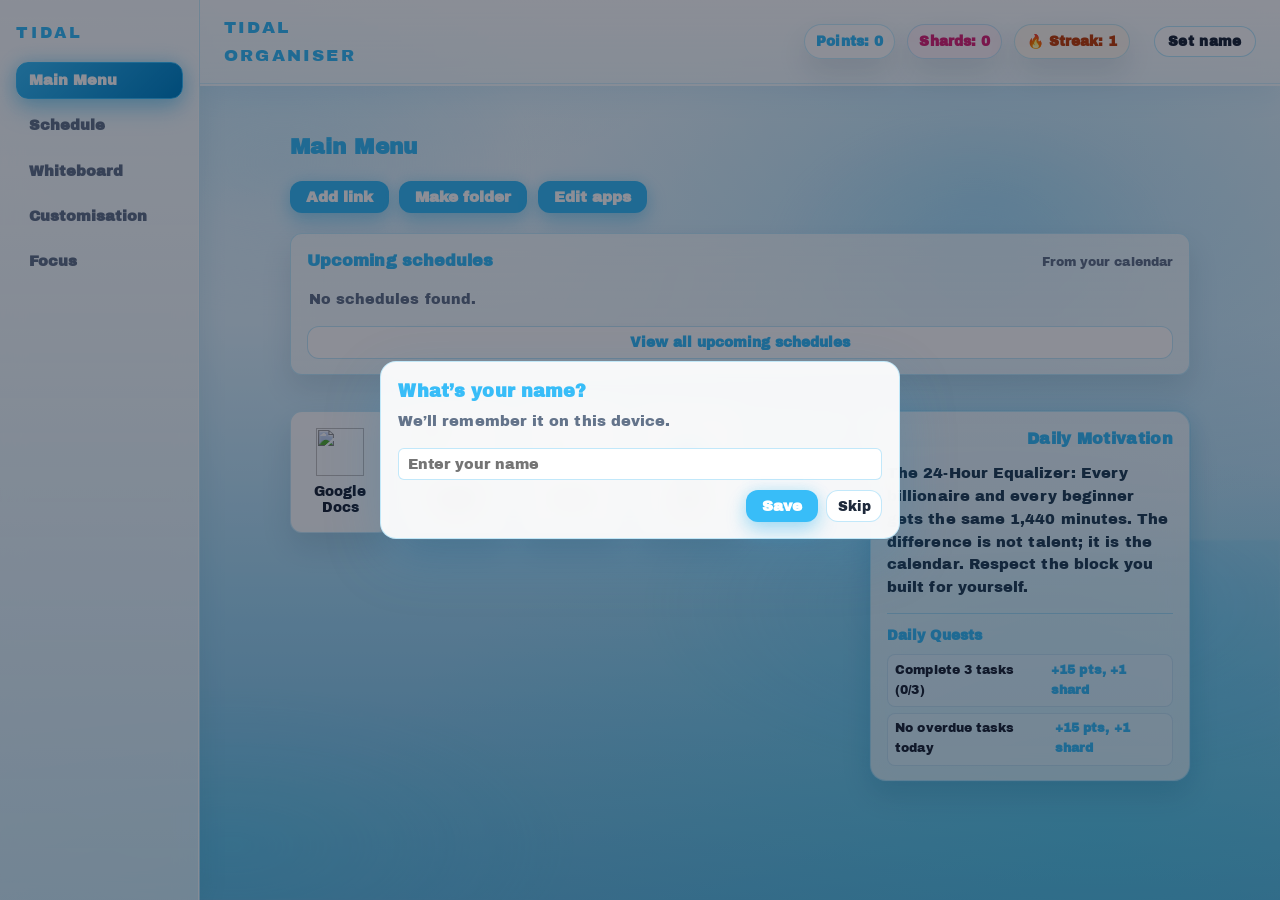
==== app.html @ 1179f768 "Add files via upload" ====
<!DOCTYPE html>
<html lang="en">
<head>
  <meta charset="UTF-8">
  <meta name="viewport" content="width=device-width, initial-scale=1.0">
  <title>App – TIDAL ORGANISER</title>
  <link rel="preconnect" href="https://fonts.googleapis.com">
  <link rel="preconnect" href="https://fonts.gstatic.com" crossorigin>
  <link href="https://fonts.googleapis.com/css2?family=Archivo+Black&display=swap" rel="stylesheet">
  <link rel="stylesheet" href="styles.css">
</head>
<body>
  <div class="wave-bg" aria-hidden="true"></div>

  <div class="app-shell">
    <aside class="app-sidebar">
      <div class="app-sidebar-title">Tidal</div>
      <nav class="app-sidebar-nav">
        <button type="button" class="app-sidebar-item is-active" id="sidebar-main-btn">Main Menu</button>
        <button type="button" class="app-sidebar-item" id="sidebar-schedule-btn">Schedule</button>
        <button type="button" class="app-sidebar-item" id="sidebar-whiteboard-btn">Whiteboard</button>
        <button type="button" class="app-sidebar-item" id="sidebar-customisation-btn">Customisation</button>
        <button type="button" class="app-sidebar-item" id="sidebar-focus-btn">Focus</button>
      </nav>
    </aside>

    <div class="app-content">
      <header class="app-header">
        <div class="app-logo">TIDAL ORGANISER</div>
        <nav class="app-nav" aria-label="Tidal Organiser actions">
          <div class="app-points" id="app-points-display">Points: 0</div>
          <div class="app-shards" id="app-shards-display">Shards: 0</div>
          <div class="app-streak" id="app-streak-display">🔥 Streak: 0</div>
          <button type="button" class="app-name-btn" id="app-name-btn" title="Change name">Set name</button>
        </nav>
      </header>

      <main class="app-main">
    <section id="apps-panel"
             class="app-panel app-panel-active"
             role="region"
             aria-label="Main menu panel">
      <h2 class="section-title">Main Menu</h2>
      <div class="apps-toolbar">
        <button type="button" class="add-link-btn" id="add-link-btn">Add link</button>
        <button type="button" class="add-link-btn" id="make-folder-btn">Make folder</button>
        <button type="button" class="add-link-btn" id="edit-apps-btn">Edit apps</button>
      </div>
      <section class="upcoming-panel" id="upcoming-panel" aria-labelledby="upcoming-title">
        <div class="upcoming-header">
          <h3 class="upcoming-title" id="upcoming-title">Upcoming schedules</h3>
          <span class="upcoming-subtitle">From your calendar</span>
        </div>
        <ul class="upcoming-list" id="upcoming-list"></ul>
        <button type="button" class="upcoming-view-all-btn" id="upcoming-view-all-btn">View all upcoming schedules</button>
      </section>
      <div class="add-link-panel" id="add-link-panel">
        <form class="add-link-form" id="add-link-form">
          <label class="add-link-field">
            <span class="add-link-label">Link URL</span>
            <input type="url" id="link-url-input" class="add-link-input" placeholder="https://example.com" required>
          </label>
          <label class="add-link-field">
            <span class="add-link-label">Name (optional)</span>
            <input type="text" id="link-name-input" class="add-link-input" placeholder="Example">
          </label>
          <div class="add-link-actions">
            <button type="submit" class="add-link-save">Save link</button>
            <button type="button" class="add-link-cancel" id="add-link-cancel">Cancel</button>
          </div>
        </form>
      </div>
      <div class="main-menu-lower">
        <div class="app-links-grid" id="app-links-grid"></div>
        <section class="daily-motivation-panel" id="daily-motivation-panel" aria-labelledby="daily-motivation-title">
          <h3 class="daily-motivation-title" id="daily-motivation-title">Daily Motivation</h3>
          <p class="daily-motivation-text" id="daily-motivation-text">Stay focused and keep going.</p>
          <div class="daily-quests" id="daily-quests">
            <h4 class="daily-quests-title">Daily Quests</h4>
            <ul class="daily-quests-list" id="daily-quests-list"></ul>
          </div>
        </section>
      </div>
    </section>

    <section id="schedule-panel"
             class="app-panel"
             role="region"
             aria-label="Schedule panel" hidden>
      <h2 class="section-title">Schedule</h2>
      <div class="schedule-controls">
        <div class="schedule-today" id="schedule-today"></div>
      </div>
      <div class="schedule-calendar" id="schedule-calendar"></div>
      <div class="schedule-day-panel" id="schedule-day-panel">
        <div class="schedule-day-panel-header">
          <h3 class="schedule-day-panel-title" id="schedule-day-panel-title">Select a date</h3>
        </div>
        <div class="schedule-day-content">
          <section class="schedule-day-column-card">
            <h4 class="schedule-column-title">Scheduled activities</h4>
            <ul class="schedule-day-activities" id="schedule-day-activities"></ul>
          </section>
          <section class="schedule-day-column-card">
            <h4 class="schedule-column-title">Create activity</h4>
            <form class="schedule-day-add-form" id="schedule-day-add-form">
              <div class="schedule-day-form-row">
                <label class="schedule-day-field">
                  <span>Activity name</span>
                  <input type="text" id="activity-name" class="add-link-input" placeholder="e.g. Meeting" required>
                </label>
                <label class="schedule-day-field schedule-day-color-wrap">
                  <span>Color</span>
                  <input type="color" id="activity-color" value="#38bdf8" class="schedule-day-color" title="Activity color">
                </label>
              </div>
              <div class="schedule-day-form-row schedule-day-times">
                <label class="schedule-day-field">
                  <span>Start</span>
                  <div class="schedule-day-time">
                    <input type="text" id="activity-start-time" class="schedule-day-time-input" placeholder="9:30" inputmode="numeric" maxlength="5" autocomplete="off">
                    <select id="activity-start-ampm" class="schedule-day-select schedule-day-ampm">
                      <option value="AM">AM</option>
                      <option value="PM">PM</option>
                    </select>
                  </div>
                </label>
                <label class="schedule-day-field">
                  <span>Priority (optional)</span>
                  <select id="activity-priority" class="schedule-day-select">
                    <option value="none">None</option>
                    <option value="high">High</option>
                    <option value="medium">Medium</option>
                    <option value="low">Low</option>
                  </select>
                </label>
              </div>
              <button type="submit" class="add-link-save">Add activity</button>
            </form>
          </section>
        </div>
      </div>
    </section>
    <section id="all-schedules-panel"
             class="app-panel"
             role="tabpanel"
             aria-label="All schedules panel" hidden>
      <h2 class="section-title">All upcoming schedules</h2>
      <div class="all-schedules-panel-card">
        <button type="button" class="plinko-back-btn" id="all-schedules-back-btn">← Back to Apps</button>
        <div class="all-schedules-controls">
          <select id="all-schedules-date-filter" class="schedule-day-select">
            <option value="all">All days</option>
          </select>
          <select id="all-schedules-sort-mode" class="schedule-day-select">
            <option value="smart">Smart sort</option>
            <option value="priority">Priority first</option>
            <option value="time">Time first</option>
          </select>
          <button type="button" class="plinko-back-btn" id="all-schedules-apply-filter-btn">Filter</button>
        </div>
        <ul class="upcoming-list all-schedules-list" id="all-schedules-list"></ul>
      </div>
    </section>
    <section id="tidal-store-panel"
             class="app-panel"
             role="tabpanel"
             aria-label="Tidal store panel" hidden>
      <h2 class="section-title">Tidal Store</h2>
      <div class="all-schedules-panel-card">
        <button type="button" class="plinko-back-btn" id="tidal-store-back-btn">← Back to Apps</button>
        <div class="tidal-store-header">
          <h3 class="games-panel-title">Apps</h3>
          <div class="tidal-store-search-row">
            <input type="text" id="tidal-store-search" class="add-link-input tidal-store-search" placeholder="Search apps...">
            <button type="button" class="plinko-back-btn" id="tidal-store-all-apps-btn">All apps</button>
          </div>
        </div>
        <section class="tidal-store-section" id="tidal-store-useful-section">
          <h4 class="schedule-column-title">Useful Tools</h4>
          <div class="tidal-store-grid" id="tidal-store-useful-grid"></div>
        </section>
        <section class="tidal-store-section" id="tidal-store-discover-section">
          <h4 class="schedule-column-title">Discover more</h4>
          <div class="tidal-store-grid" id="tidal-store-discover-grid"></div>
        </section>
        <section class="tidal-store-section" id="tidal-store-all-section" hidden>
          <h4 class="schedule-column-title">All apps</h4>
          <div class="tidal-store-grid" id="tidal-store-all-grid"></div>
        </section>
      </div>
    </section>
    <section id="whiteboard-panel"
             class="app-panel"
             role="tabpanel"
             aria-label="Whiteboard panel" hidden>
      <h2 class="section-title">Whiteboard</h2>
      <div class="whiteboard-embed-wrap">
        <iframe src="whiteboard.html" class="whiteboard-embed-frame" title="Whiteboard"></iframe>
      </div>
    </section>
    <section id="customisation-panel"
             class="app-panel"
             role="tabpanel"
             aria-label="Customisation panel" hidden>
      <h2 class="section-title">Customisation</h2>
      <div class="customisation-card">
        <h3 class="customisation-title">Styles</h3>
        <div class="customisation-style-list">
          <button type="button" class="custom-style-btn is-active" data-theme="ocean">Ocean Blue</button>
          <button type="button" class="custom-style-btn" data-theme="dark">Dark Mode</button>
          <button type="button" class="custom-style-btn" data-theme="space">Space</button>
          <button type="button" class="custom-style-btn" data-theme="volcano">Volcano</button>
          <button type="button" class="custom-style-btn" data-theme="forest">Forest</button>
          <button type="button" class="custom-style-btn" data-theme="sunset">Sunset</button>
          <button type="button" class="custom-style-btn" data-theme="lavender">Lavender</button>
          <button type="button" class="custom-style-btn" data-theme="neon">Neon Grid</button>
          <button type="button" class="custom-style-btn" data-theme="sand">Sand Dunes</button>
          <button type="button" class="custom-style-btn" data-theme="midnight">Midnight Blue</button>
        </div>
        <div class="unlockable-styles-panel" aria-labelledby="unlockable-styles-title">
          <h4 class="unlockable-styles-title" id="unlockable-styles-title">Unlockable Styles</h4>
          <div class="unlockable-style-card" id="unlockable-steph-card">
            <div class="unlockable-style-meta">
              <p class="unlockable-style-name">Curry</p>
            </div>
            <div class="unlockable-style-actions">
              <button type="button" class="custom-style-btn unlockable-style-action" id="unlock-steph-btn">Unlock</button>
              <span class="unlockable-style-status" id="unlock-steph-status"></span>
            </div>
          </div>
          <div class="unlockable-style-card" id="unlockable-waterpokemon-card">
            <div class="unlockable-style-meta">
              <p class="unlockable-style-name">Water</p>
            </div>
            <div class="unlockable-style-actions">
              <button type="button" class="custom-style-btn unlockable-style-action" id="unlock-water-pokemon-btn">Unlock</button>
              <span class="unlockable-style-status" id="unlock-water-pokemon-status"></span>
            </div>
          </div>
        </div>
      </div>
    </section>
  </main>
    </div>
  </div>

  <div class="page-transition" id="page-transition" aria-hidden="true">
    <div class="page-transition-panel page-transition-panel-left" aria-hidden="true"></div>
    <div class="page-transition-panel page-transition-panel-right" aria-hidden="true"></div>
  </div>

  <div class="name-prompt-overlay" id="name-prompt-overlay" aria-hidden="true">
    <div class="name-prompt-card">
      <h3 class="name-prompt-title">What’s your name?</h3>
      <p class="name-prompt-subtitle">We’ll remember it on this device.</p>
      <form class="name-prompt-form" id="name-prompt-form">
        <input type="text" class="add-link-input" id="name-prompt-input" placeholder="Enter your name" maxlength="30" autocomplete="name">
        <div class="name-prompt-actions">
          <button type="submit" class="add-link-btn">Save</button>
          <button type="button" class="plinko-back-btn" id="name-prompt-skip-btn">Skip</button>
        </div>
      </form>
    </div>
  </div>

  <div class="schedule-complete-overlay" id="schedule-complete-overlay" aria-hidden="true">
    <div class="schedule-complete-card">
      <h3>Well done!</h3>
      <p id="schedule-complete-text">You completed one of your schedules.</p>
    </div>
  </div>

  <div class="streak-login-overlay" id="streak-login-overlay" aria-hidden="true">
    <div class="streak-login-card">
      <h3 id="streak-login-title">🔥 Your 1 day streak! Well done!</h3>
    </div>
  </div>

  <div class="focus-mode-overlay" id="focus-mode-overlay" aria-hidden="true">
    <div class="focus-mode-card">
      <p class="focus-mode-kicker" id="focus-mode-kicker">Focus Mode</p>
      <h3 class="focus-mode-title" id="focus-mode-title">No task selected</h3>
      <div class="focus-mode-ring-wrap">
        <div class="focus-mode-ring" id="focus-mode-ring" style="--focus-progress: 0;"></div>
        <p class="focus-mode-time" id="focus-mode-time">00:00:00</p>
      </div>
      <div class="focus-mode-timer-setup">
        <label for="focus-mode-minutes-input" class="focus-mode-minutes-label">Timer (minutes)</label>
        <input type="number" min="1" max="720" step="1" id="focus-mode-minutes-input" class="add-link-input focus-mode-minutes-input" placeholder="25">
        <button type="button" class="add-link-btn" id="focus-mode-start-timer-btn">Set timer</button>
      </div>
      <div class="focus-mode-actions">
        <button type="button" class="add-link-btn" id="focus-mode-toggle-btn">Pause</button>
        <button type="button" class="upcoming-status-btn" id="focus-mode-done-btn">Mark done</button>
        <button type="button" class="upcoming-delete-btn" id="focus-mode-exit-btn">Exit focus</button>
      </div>
      <div class="focus-mode-bottom-actions">
        <button type="button" class="plinko-back-btn" id="focus-mode-back-stopwatch-btn" hidden>Back to Stopwatch</button>
      </div>
    </div>
  </div>

  <div class="app-edit-overlay" id="app-edit-overlay" aria-hidden="true">
    <div class="app-edit-card">
      <h3 class="app-edit-title" id="app-edit-title">Edit app</h3>
      <p class="app-edit-subtitle" id="app-edit-subtitle"></p>
      <div class="app-edit-actions">
        <button type="button" class="add-link-btn" id="app-edit-rename-btn">Rename app</button>
        <button type="button" class="add-link-btn add-link-btn-danger" id="app-edit-delete-btn">Delete app</button>
        <button type="button" class="plinko-back-btn" id="app-edit-cancel-btn">Cancel</button>
      </div>
      <div class="app-edit-rename-row" id="app-edit-rename-row" hidden>
        <input type="text" class="add-link-input" id="app-edit-rename-input" placeholder="New name">
        <button type="button" class="add-link-btn" id="app-edit-save-rename-btn">Save name</button>
      </div>
    </div>
  </div>

  <div class="folder-view-overlay" id="folder-view-overlay" aria-hidden="true">
    <div class="folder-view-card">
      <div class="folder-view-header">
        <h3 class="folder-view-title" id="folder-view-title">Folder</h3>
        <button type="button" class="plinko-back-btn" id="folder-view-close-btn">Close</button>
      </div>
      <ul class="folder-view-list" id="folder-view-list"></ul>
    </div>
  </div>

  <div class="store-app-overlay" id="store-app-overlay" aria-hidden="true">
    <div class="store-app-card">
      <button type="button" class="plinko-back-btn store-app-close-btn" id="store-app-close-btn">Close</button>
      <div class="store-app-main">
        <div class="store-app-content">
          <h3 class="store-app-title" id="store-app-title">App</h3>
          <p class="store-app-description" id="store-app-description"></p>
          <button type="button" class="add-link-btn" id="store-app-add-btn">Add to Menu</button>
        </div>
        <img class="store-app-logo" id="store-app-logo" alt="">
      </div>
    </div>
  </div>

  <script>
    (function () {
      var panels = document.querySelectorAll('.app-panel');
      var transitionEl = document.getElementById('page-transition');
      var transitionLock = false;
      var DISPLAY_NAME_KEY = 'tidal_organiser_display_name';
      var nameOverlay = document.getElementById('name-prompt-overlay');
      var nameForm = document.getElementById('name-prompt-form');
      var nameInput = document.getElementById('name-prompt-input');
      var nameSkipBtn = document.getElementById('name-prompt-skip-btn');
      var nameBtn = document.getElementById('app-name-btn');

      function playPageTransition(onDone) {
        if (!transitionEl || transitionLock) {
          if (typeof onDone === 'function') onDone();
          return;
        }
        transitionLock = true;
        transitionEl.classList.add('is-active');
        setTimeout(function () {
          if (typeof onDone === 'function') onDone();
        }, 620);
        setTimeout(function () {
          transitionEl.classList.remove('is-active');
          transitionLock = false;
        }, 1600);
      }

      function setActivePanel(target) {
        var panelId = target === 'apps'
          ? 'apps-panel'
          : (target === 'schedule'
            ? 'schedule-panel'
            : (target === 'all_schedules'
              ? 'all-schedules-panel'
              : (target === 'tidal_store'
                ? 'tidal-store-panel'
                : (target === 'whiteboard' ? 'whiteboard-panel' : 'customisation-panel'))));
        var activePanel = document.querySelector('.app-panel.app-panel-active');
        panels.forEach(function (p) {
          if (p !== activePanel && p.id !== panelId) {
            p.classList.remove('app-panel-active', 'app-panel-fade-in', 'app-panel-fade-out');
            p.hidden = true;
          }
        });
        if (activePanel && activePanel.id !== panelId) {
          activePanel.classList.remove('app-panel-fade-in');
          activePanel.classList.add('app-panel-fade-out');
          setTimeout(function () {
            activePanel.classList.remove('app-panel-active', 'app-panel-fade-out');
            activePanel.hidden = true;
          }, 180);
        }
        var panelEl = document.getElementById(panelId);
        if (panelEl) {
          panelEl.classList.remove('app-panel-fade-out');
          panelEl.hidden = false;
          panelEl.classList.add('app-panel-active');
          panelEl.classList.add('app-panel-fade-in');
          setTimeout(function () {
            panelEl.classList.remove('app-panel-fade-in');
          }, 260);
        }
        if (target === 'schedule') renderScheduleCalendar();
        if (target === 'apps') renderUpcomingSchedules();
        if (target === 'all_schedules') renderAllSchedules();
        if (target === 'tidal_store') renderTidalStore();
        var mainBtn = document.getElementById('sidebar-main-btn');
        if (mainBtn) mainBtn.classList.toggle('is-active', target === 'apps' || target === 'tidal_store');
        var scheduleBtn = document.getElementById('sidebar-schedule-btn');
        if (scheduleBtn) scheduleBtn.classList.toggle('is-active', target === 'schedule');
        var whiteboardBtn = document.getElementById('sidebar-whiteboard-btn');
        if (whiteboardBtn) whiteboardBtn.classList.toggle('is-active', target === 'whiteboard');
        var customisationBtn = document.getElementById('sidebar-customisation-btn');
        if (customisationBtn) customisationBtn.classList.toggle('is-active', target === 'customisation');
      }

      // Apps: link storage and UI
      var USER_STORAGE_SUFFIX = "guest" || 'guest';
      var STORAGE_KEY = 'tidal_organiser_app_links:' + USER_STORAGE_SUFFIX;
      var LEGACY_APPS_STORAGE_KEY = 'tidal_organiser_app_links';
      var LEGACY_POINTS_STORAGE_KEY = 'tidal_organiser_points';
      var LEGACY_OWNER_STORAGE_KEY = 'tidal_organiser_legacy_owner';
      var LEGACY_MIGRATED_STORAGE_KEY = 'tidal_organiser_legacy_migrated:' + USER_STORAGE_SUFFIX;
      var appEditMode = false;
      var draggedLinkId = null;
      var appEditTargetId = null;
      var currentFolderViewId = null;

      function generateLibraryItemId() {
        return 'item_' + Date.now().toString(36) + '_' + Math.random().toString(36).slice(2, 8);
      }

      function getFolderCount(links) {
        return (links || []).filter(function (item) { return item.type === 'folder'; }).length;
      }

      function normalizeComparableUrl(url) {
        if (!url || typeof url !== 'string') return '';
        var cleaned = url.trim().toLowerCase();
        while (cleaned.length > 1 && cleaned.endsWith('/')) cleaned = cleaned.slice(0, -1);
        return cleaned;
      }

      function isTidalStoreLink(item) {
        return !!(item && item.type === 'link' && normalizeComparableUrl(item.url) === normalizeComparableUrl('tidal://store'));
      }

      function normalizeLinkItem(item) {
        var obj = item && typeof item === 'object' ? Object.assign({}, item) : {};
        if (!obj.id) obj.id = generateLibraryItemId();
        obj.type = obj.type === 'folder' ? 'folder' : 'link';
        obj.folderId = typeof obj.folderId === 'string' && obj.folderId ? obj.folderId : null;
        if (obj.type === 'folder') {
          obj.url = null;
          if (!obj.name || typeof obj.name !== 'string') obj.name = 'Folder';
        } else {
          if (!obj.url || typeof obj.url !== 'string') obj.url = 'https://example.com';
          if (!obj.name || typeof obj.name !== 'string') obj.name = getDomain(obj.url);
          if (isTidalStoreLink(obj)) {
            obj.folderId = null;
            obj.name = 'Tidal Store';
          }
        }
        return obj;
      }

      function getLinks() {
        try {
          var raw = localStorage.getItem(STORAGE_KEY);
          var parsed = raw ? JSON.parse(raw) : [];
          if (!Array.isArray(parsed)) return [];
          var changed = false;
          var normalized = parsed.map(function (item) {
            var n = normalizeLinkItem(item);
            if (!item || !item.id || !item.type || typeof item.folderId === 'undefined') changed = true;
            if (isTidalStoreLink(n) && item && (item.folderId !== n.folderId || item.name !== n.name)) changed = true;
            return n;
          });
          if (changed) localStorage.setItem(STORAGE_KEY, JSON.stringify(normalized));
          return normalized;
        } catch (e) {
          return [];
        }
      }

      function saveLinks(links) {
        var normalized = (Array.isArray(links) ? links : []).map(normalizeLinkItem);
        localStorage.setItem(STORAGE_KEY, JSON.stringify(normalized));
      }

      function getPresetUrlMap() {
        var map = {};
        PRESET_APPS.forEach(function (preset) {
          map[normalizeComparableUrl(preset.url)] = true;
        });
        return map;
      }

      function getCustomAppCount(links) {
        var presetMap = getPresetUrlMap();
        return (links || []).reduce(function (count, item) {
          if (!item) return count;
          if (item.type === 'folder') return count + 1;
          if (item.type === 'link' && !presetMap[normalizeComparableUrl(item.url)]) return count + 1;
          return count;
        }, 0);
      }

      function maybeMigrateLegacyAccountData() {
        try {
          if (localStorage.getItem(LEGACY_MIGRATED_STORAGE_KEY) === '1') return;
          var owner = localStorage.getItem(LEGACY_OWNER_STORAGE_KEY);
          var legacyRaw = localStorage.getItem(LEGACY_APPS_STORAGE_KEY);
          var legacyParsed = legacyRaw ? JSON.parse(legacyRaw) : [];
          var legacyLinks = Array.isArray(legacyParsed) ? legacyParsed.map(normalizeLinkItem) : [];
          if (!legacyLinks.length) return;

          var currentLinks = getLinks();
          var shouldAutoClaim = !owner &&
            getCustomAppCount(currentLinks) === 0 &&
            getCustomAppCount(legacyLinks) > 0;
          var canMigrate = owner === USER_STORAGE_SUFFIX || shouldAutoClaim;
          if (!canMigrate) return;
          if (!owner) localStorage.setItem(LEGACY_OWNER_STORAGE_KEY, USER_STORAGE_SUFFIX);

          var seenUrls = {};
          var seenIds = {};
          currentLinks.forEach(function (item) {
            seenIds[item.id] = true;
            if (item.type !== 'link') return;
            seenUrls[normalizeComparableUrl(item.url)] = true;
          });
          var merged = currentLinks.slice();
          legacyLinks.forEach(function (item) {
            if (seenIds[item.id]) return;
            if (item.type === 'link') {
              var key = normalizeComparableUrl(item.url);
              if (key && seenUrls[key]) return;
              seenUrls[key] = true;
            }
            item.folderId = null;
            seenIds[item.id] = true;
            merged.push(item);
          });
          saveLinks(merged);

          var currentPointsRaw = localStorage.getItem(POINTS_STORAGE_KEY);
          var legacyPointsRaw = localStorage.getItem(LEGACY_POINTS_STORAGE_KEY);
          var legacyPoints = legacyPointsRaw !== null ? parseInt(legacyPointsRaw, 10) : NaN;
          if ((currentPointsRaw === null || currentPointsRaw === '') && !isNaN(legacyPoints)) {
            localStorage.setItem(POINTS_STORAGE_KEY, String(Math.max(0, legacyPoints)));
          }
          localStorage.setItem(LEGACY_MIGRATED_STORAGE_KEY, '1');
        } catch (e) {}
      }

      function ensurePresetApps() {
        try {
          var links = getLinks();
          var existingMap = {};
          var addedCount = 0;
          links.forEach(function (item) {
            if (item.type !== 'link') return;
            existingMap[normalizeComparableUrl(item.url)] = true;
          });
          PRESET_APPS.forEach(function (preset) {
            var key = normalizeComparableUrl(preset.url);
            if (!key || existingMap[key]) return;
            links.push({
              id: generateLibraryItemId(),
              type: 'link',
              url: preset.url,
              name: preset.name,
              folderId: null
            });
            existingMap[key] = true;
            addedCount += 1;
          });
          if (addedCount > 0) saveLinks(links);
          localStorage.setItem(PRESET_APPS_SEEDED_KEY, '1');
        } catch (e) {}
      }
      var ACTIVITIES_STORAGE_KEY = 'tidal_organiser_schedule_activities';
      var POINTS_STORAGE_KEY = 'tidal_organiser_points:' + USER_STORAGE_SUFFIX;
      var PRESET_APPS_SEEDED_KEY = 'tidal_organiser_preset_apps_seeded:' + USER_STORAGE_SUFFIX;
      var STREAK_STORAGE_KEY = 'tidal_organiser_daily_streak:' + USER_STORAGE_SUFFIX;
      var STREAK_LAST_LOGIN_STORAGE_KEY = 'tidal_organiser_daily_streak_last:' + USER_STORAGE_SUFFIX;
      var THEME_STORAGE_KEY = 'tidal_organiser_theme:' + USER_STORAGE_SUFFIX;
      var SHARDS_STORAGE_KEY = 'tidal_organiser_shards:' + USER_STORAGE_SUFFIX;
      var QUESTS_STORAGE_KEY = 'tidal_organiser_daily_quests:' + USER_STORAGE_SUFFIX;
      var UNLOCKABLES_STORAGE_KEY = 'tidal_organiser_unlockables:' + USER_STORAGE_SUFFIX;
      var STEPH_THEME_UNLOCK_COST = 120;
      var WATER_POKEMON_THEME_SHARD_COST = 2;
      var allSchedulesDateFilter = 'all';
      var allSchedulesSortMode = 'smart';
      var MOTIVATION_DATE_STORAGE_KEY = 'tidal_organiser_motivation_day:' + USER_STORAGE_SUFFIX;
      var MOTIVATION_INDEX_STORAGE_KEY = 'tidal_organiser_motivation_idx:' + USER_STORAGE_SUFFIX;
      var QUEST_COMPLETE_THREE_REWARD = 15;
      var QUEST_NO_OVERDUE_REWARD = 15;
      var QUEST_COMPLETE_THREE_SHARD_REWARD = 1;
      var QUEST_NO_OVERDUE_SHARD_REWARD = 1;
      var scheduleCompleteOverlay = document.getElementById('schedule-complete-overlay');
      var scheduleCompleteText = document.getElementById('schedule-complete-text');
      var scheduleCompleteHideTimer = null;
      var streakLoginOverlay = document.getElementById('streak-login-overlay');
      var streakLoginTitle = document.getElementById('streak-login-title');
      var streakLoginHideTimer = null;
      var focusModeOverlay = document.getElementById('focus-mode-overlay');
      var focusModeKicker = document.getElementById('focus-mode-kicker');
      var focusModeTitle = document.getElementById('focus-mode-title');
      var focusModeTime = document.getElementById('focus-mode-time');
      var focusModeRing = document.getElementById('focus-mode-ring');
      var focusModeToggleBtn = document.getElementById('focus-mode-toggle-btn');
      var focusModeDoneBtn = document.getElementById('focus-mode-done-btn');
      var focusModeExitBtn = document.getElementById('focus-mode-exit-btn');
      var focusModeMinutesInput = document.getElementById('focus-mode-minutes-input');
      var focusModeStartTimerBtn = document.getElementById('focus-mode-start-timer-btn');
      var focusModeBackStopwatchBtn = document.getElementById('focus-mode-back-stopwatch-btn');
      var focusTimerId = null;
      var focusContext = null;
      var freeFocusElapsedMs = 0;
      var freeFocusStartedAt = null;
      var freeFocusModeType = 'stopwatch';
      var freeTimerDurationMs = 0;
      var freeTimerRemainingMs = 0;
      var freeTimerEndsAt = null;
      var clickAudioContext = null;

      function getDisplayName() {
        try {
          var raw = localStorage.getItem(DISPLAY_NAME_KEY) || '';
          return (raw || '').trim();
        } catch (e) {
          return '';
        }
      }

      function setDisplayName(nextName) {
        try {
          localStorage.setItem(DISPLAY_NAME_KEY, (nextName || '').trim());
        } catch (e) {}
        renderDisplayName();
      }

      function renderDisplayName() {
        if (!nameBtn) return;
        var n = getDisplayName();
        nameBtn.textContent = n ? n : 'Set name';
      }

      function openNamePrompt(force) {
        if (!nameOverlay) return;
        if (!force && getDisplayName()) return;
        nameOverlay.classList.add('is-open');
        nameOverlay.setAttribute('aria-hidden', 'false');
        if (nameInput) {
          nameInput.value = getDisplayName();
          setTimeout(function () { nameInput.focus(); nameInput.select(); }, 0);
        }
      }

      function closeNamePrompt() {
        if (!nameOverlay) return;
        nameOverlay.classList.remove('is-open');
        nameOverlay.setAttribute('aria-hidden', 'true');
      }

      if (nameBtn) nameBtn.addEventListener('click', function () { openNamePrompt(true); });
      if (nameOverlay) {
        nameOverlay.addEventListener('click', function (e) {
          if (e.target === nameOverlay) closeNamePrompt();
        });
      }
      if (nameSkipBtn) nameSkipBtn.addEventListener('click', closeNamePrompt);
      if (nameForm && nameInput) {
        nameForm.addEventListener('submit', function (e) {
          e.preventDefault();
          var next = (nameInput.value || '').trim();
          if (next) setDisplayName(next);
          closeNamePrompt();
        });
      }

      var THEME_OPTIONS = ['ocean', 'dark', 'space', 'volcano', 'forest', 'sunset', 'lavender', 'neon', 'sand', 'midnight', 'steph', 'waterpokemon'];
      var THEME_SOUND_PROFILES = {
        ocean:   { wave: 'sine',     base: 520, accent: 780, type: 'lowpass',  q: 0.75 },
        dark:    { wave: 'triangle', base: 240, accent: 380, type: 'lowpass',  q: 0.95 },
        space:   { wave: 'triangle', base: 680, accent: 1020, type: 'highpass', q: 1.25 },
        volcano: { wave: 'sawtooth', base: 170, accent: 260, type: 'bandpass', q: 1.8 },
        forest:  { wave: 'sine',     base: 340, accent: 520, type: 'bandpass', q: 0.7 },
        sunset:  { wave: 'triangle', base: 430, accent: 640, type: 'lowpass',  q: 0.8 },
        lavender:{ wave: 'sine',     base: 460, accent: 720, type: 'bandpass', q: 1.1 },
        neon:    { wave: 'square',   base: 900, accent: 1400, type: 'highpass', q: 2.1 },
        sand:    { wave: 'triangle', base: 300, accent: 470, type: 'lowpass',  q: 0.6 },
        midnight:{ wave: 'sine',     base: 280, accent: 460, type: 'bandpass', q: 1.05 },
        steph:   { wave: 'triangle', base: 360, accent: 600, type: 'bandpass', q: 1.4 },
        waterpokemon: { wave: 'sine', base: 560, accent: 860, type: 'bandpass', q: 1.2 }
      };
      var PRESET_APPS = [
        { name: 'Google Docs', url: 'https://docs.google.com/' },
        { name: 'Google Slides', url: 'https://docs.google.com/presentation' },
        { name: 'Gmail', url: 'https://mail.google.com/' },
        { name: 'Tidal Store', url: 'tidal://store' }
      ];
      var TIDAL_STORE_APPS = [
        { name: 'Google Classroom', url: 'https://classroom.google.com/', section: 'useful', description: 'Manage classes, assignments, and announcements in one place.' },
        { name: 'Google Sheets', url: 'https://docs.google.com/spreadsheets', section: 'useful', description: 'Create and collaborate on spreadsheets with formulas and charts.' },
        { name: 'ChatGPT', url: 'https://chatgpt.com/', section: 'useful', description: 'AI assistant for writing, brainstorming, coding, and research.' },
        { name: 'Claude', url: 'https://claude.ai/', section: 'useful', description: 'AI workspace for analysis, writing, and long-context tasks.' },
        { name: 'Canva', url: 'https://www.canva.com/', section: 'useful', description: 'Design presentations, posters, and social media visuals quickly.' },
        { name: 'Wikipedia', url: 'https://www.wikipedia.org/', section: 'useful', description: 'Free encyclopedia for quick learning and reliable references.' },
        { name: 'MuseScore', url: 'https://musescore.org/', section: 'useful', description: 'Compose and edit music notation with powerful free tools.' },
        { name: 'Google Earth', url: 'https://earth.google.com/', section: 'discover', description: 'Explore the world with 3D maps, satellite imagery, and tours.' },
        { name: 'Pinterest', url: 'https://www.pinterest.com/', section: 'discover', description: 'Discover visual ideas for projects, design, and inspiration.' },
        { name: 'YouTube', url: 'https://www.youtube.com/', section: 'discover', description: 'Watch and discover videos, tutorials, and creator content.' }
      ];
      var GOOGLE_DOCS_ICON_PATH = 'assets/google-docs-logo.png';
      var GOOGLE_SLIDES_ICON_PATH = 'assets/google-slides-logo.png';
      var GMAIL_ICON_PATH = 'assets/gmail-logo.png';
      var TIDAL_STORE_ICON_SVG = "data:image/svg+xml,%3Csvg xmlns='http://www.w3.org/2000/svg' viewBox='0 0 64 64'%3E%3Cdefs%3E%3ClinearGradient id='g' x1='0' x2='1' y1='0' y2='1'%3E%3Cstop stop-color='%230ea5e9'/%3E%3Cstop offset='1' stop-color='%2322d3ee'/%3E%3C/linearGradient%3E%3C/defs%3E%3Crect x='8' y='18' width='48' height='38' rx='10' fill='url(%23g)'/%3E%3Cpath d='M20 23c0-7 5-11 12-11s12 4 12 11' fill='none' stroke='%23fff' stroke-width='4' stroke-linecap='round'/%3E%3Cpath d='M17 31h30M17 38h30' stroke='%23fff' stroke-opacity='.8' stroke-width='2'/%3E%3C/svg%3E";
      var tidalStoreShowAll = false;
      var activeStoreApp = null;

      function getPoints() {
        try {
          var raw = localStorage.getItem(POINTS_STORAGE_KEY);
          if (raw === null) return 0;
          var points = parseInt(raw, 10);
          return isNaN(points) ? 0 : points;
        } catch (e) {
          return 0;
        }
      }

      function getShards() {
        try {
          var raw = localStorage.getItem(SHARDS_STORAGE_KEY);
          if (raw === null) return 0;
          var shards = parseInt(raw, 10);
          return isNaN(shards) ? 0 : Math.max(0, shards);
        } catch (e) {
          return 0;
        }
      }

      function getActiveThemeName() {
        for (var i = 0; i < THEME_OPTIONS.length; i++) {
          if (document.body.classList.contains('theme-' + THEME_OPTIONS[i])) return THEME_OPTIONS[i];
        }
        return 'ocean';
      }

      function getClickAudioContext() {
        var Ctx = window.AudioContext || window.webkitAudioContext;
        if (!Ctx) return null;
        if (!clickAudioContext) clickAudioContext = new Ctx();
        return clickAudioContext;
      }

      function getButtonSoundVariant(buttonEl) {
        if (!buttonEl) return 'default';
        var id = (buttonEl.id || '').toLowerCase();
        var cls = (buttonEl.className || '').toLowerCase();
        if (cls.indexOf('upcoming-delete-btn') >= 0 || cls.indexOf('add-link-btn-danger') >= 0 || id.indexOf('delete') >= 0) return 'danger';
        if (id.indexOf('focus-mode-done') >= 0 || cls.indexOf('is-active') >= 0) return 'confirm';
        if (id.indexOf('focus-mode-exit') >= 0 || id.indexOf('back') >= 0 || id.indexOf('cancel') >= 0) return 'soft';
        if (cls.indexOf('custom-style-btn') >= 0 || id.indexOf('style-') >= 0) return 'theme';
        if (cls.indexOf('upcoming-status-btn') >= 0) return 'toggle';
        if (id.indexOf('unlock') >= 0) return 'unlock';
        return 'default';
      }

      function playButtonClickSound(buttonEl) {
        try {
          var ctx = getClickAudioContext();
          if (!ctx) return;
          if (ctx.state === 'suspended') {
            ctx.resume().catch(function () {});
          }
          var theme = getActiveThemeName();
          var profile = THEME_SOUND_PROFILES[theme] || THEME_SOUND_PROFILES.ocean;
          var variant = getButtonSoundVariant(buttonEl);
          var offsetByVariant = {
            default: 0,
            soft: -40,
            toggle: 20,
            theme: 55,
            confirm: 90,
            danger: -70,
            unlock: 120
          };
          var start = ctx.currentTime + 0.005;
          var duration = variant === 'theme' ? 0.13 : (variant === 'unlock' ? 0.16 : 0.1);
          var baseFreq = Math.max(120, profile.base + (offsetByVariant[variant] || 0));
          var accentFreq = Math.max(180, profile.accent + (offsetByVariant[variant] || 0) * 1.2);

          var oscA = ctx.createOscillator();
          var oscB = ctx.createOscillator();
          var gain = ctx.createGain();
          var filter = ctx.createBiquadFilter();

          oscA.type = profile.wave;
          oscB.type = (profile.wave === 'sine') ? 'triangle' : 'sine';
          oscA.frequency.setValueAtTime(baseFreq, start);
          oscB.frequency.setValueAtTime(accentFreq, start);
          oscA.frequency.exponentialRampToValueAtTime(Math.max(80, baseFreq * 0.86), start + duration);
          oscB.frequency.exponentialRampToValueAtTime(Math.max(100, accentFreq * 0.82), start + duration);

          filter.type = profile.type;
          filter.Q.value = profile.q;
          filter.frequency.setValueAtTime(Math.max(280, accentFreq * 1.35), start);

          gain.gain.setValueAtTime(0.0001, start);
          gain.gain.exponentialRampToValueAtTime(variant === 'danger' ? 0.05 : 0.038, start + 0.015);
          gain.gain.exponentialRampToValueAtTime(0.0001, start + duration);

          oscA.connect(filter);
          oscB.connect(filter);
          filter.connect(gain);
          gain.connect(ctx.destination);

          oscA.start(start);
          oscB.start(start);
          oscA.stop(start + duration + 0.01);
          oscB.stop(start + duration + 0.01);
        } catch (e) {}
      }

      function renderPoints() {
        var pointsEl = document.getElementById('app-points-display');
        var shardsEl = document.getElementById('app-shards-display');
        if (!pointsEl) return;
        pointsEl.textContent = 'Points: ' + getPoints();
        if (shardsEl) shardsEl.textContent = 'Shards: ' + getShards();
        renderUnlockableStyles();
      }

      function setPoints(points) {
        var safePoints = parseInt(points, 10);
        if (isNaN(safePoints)) safePoints = 0;
        localStorage.setItem(POINTS_STORAGE_KEY, String(safePoints));
        renderPoints();
      }

      function setShards(shards) {
        var safeShards = parseInt(shards, 10);
        if (isNaN(safeShards) || safeShards < 0) safeShards = 0;
        localStorage.setItem(SHARDS_STORAGE_KEY, String(safeShards));
        renderPoints();
      }

      function getLocalDateKey(offsetDays) {
        var d = new Date();
        if (offsetDays) d.setDate(d.getDate() + offsetDays);
        var y = d.getFullYear();
        var m = d.getMonth() + 1;
        var day = d.getDate();
        var pad = function (n) { return (n < 10 ? '0' : '') + n; };
        return y + '-' + pad(m) + '-' + pad(day);
      }

      function getStreak() {
        try {
          var raw = localStorage.getItem(STREAK_STORAGE_KEY);
          if (raw === null) return 0;
          var value = parseInt(raw, 10);
          return isNaN(value) ? 0 : value;
        } catch (e) {
          return 0;
        }
      }

      function setStreak(value) {
        var safe = parseInt(value, 10);
        if (isNaN(safe) || safe < 0) safe = 0;
        localStorage.setItem(STREAK_STORAGE_KEY, String(safe));
        renderStreak();
      }

      function renderStreak() {
        var streakEl = document.getElementById('app-streak-display');
        if (!streakEl) return;
        streakEl.textContent = '🔥 Streak: ' + getStreak();
      }

      function updateDailyStreakOnLogin() {
        var todayKey = getLocalDateKey(0);
        var yesterdayKey = getLocalDateKey(-1);
        var lastLogin = localStorage.getItem(STREAK_LAST_LOGIN_STORAGE_KEY);
        var streak = getStreak();

        if (lastLogin === todayKey) {
          renderStreak();
          return;
        }
        if (lastLogin === yesterdayKey) {
          streak += 1;
        } else {
          streak = 1;
        }
        localStorage.setItem(STREAK_LAST_LOGIN_STORAGE_KEY, todayKey);
        setStreak(streak);
        showStreakLoginOverlay(streak);
      }

      function getUnlockableState() {
        try {
          var raw = localStorage.getItem(UNLOCKABLES_STORAGE_KEY);
          var state = raw ? JSON.parse(raw) : {};
          return state && typeof state === 'object' ? state : {};
        } catch (e) {
          return {};
        }
      }

      function saveUnlockableState(state) {
        try {
          localStorage.setItem(UNLOCKABLES_STORAGE_KEY, JSON.stringify(state || {}));
        } catch (e) {}
      }

      function isThemeUnlocked(themeName) {
        if (themeName !== 'steph' && themeName !== 'waterpokemon') return true;
        var state = getUnlockableState();
        if (themeName === 'steph') return !!state.stephUnlocked;
        return !!state.waterPokemonUnlocked;
      }

      function applyTheme(themeName) {
        var allowedThemes = THEME_OPTIONS;
        var theme = allowedThemes.indexOf(themeName) >= 0 ? themeName : 'ocean';
        if (!isThemeUnlocked(theme)) theme = 'ocean';
        allowedThemes.forEach(function (name) {
          document.body.classList.toggle('theme-' + name, name === theme);
        });
        document.querySelectorAll('.custom-style-btn[data-theme]').forEach(function (btn) {
          btn.classList.toggle('is-active', btn.getAttribute('data-theme') === theme);
        });
      }

      function saveTheme(themeName) {
        var allowedThemes = THEME_OPTIONS;
        var safeTheme = allowedThemes.indexOf(themeName) >= 0 ? themeName : 'ocean';
        if (!isThemeUnlocked(safeTheme)) safeTheme = 'ocean';
        localStorage.setItem(THEME_STORAGE_KEY, safeTheme);
      }

      function renderUnlockableStyles() {
        var unlockBtn = document.getElementById('unlock-steph-btn');
        var statusEl = document.getElementById('unlock-steph-status');
        var waterBtn = document.getElementById('unlock-water-pokemon-btn');
        var waterStatusEl = document.getElementById('unlock-water-pokemon-status');
        if (!unlockBtn || !statusEl) return;
        var unlocked = isThemeUnlocked('steph');
        var points = getPoints();
        var canUnlock = points >= STEPH_THEME_UNLOCK_COST;
        if (unlocked) {
          unlockBtn.disabled = false;
          unlockBtn.textContent = 'Apply Curry';
          statusEl.textContent = 'Unlocked';
        } else {
          unlockBtn.disabled = !canUnlock;
          unlockBtn.textContent = 'Unlock (' + STEPH_THEME_UNLOCK_COST + ' pts)';
          statusEl.textContent = canUnlock ? 'Ready to unlock' : 'Need ' + (STEPH_THEME_UNLOCK_COST - points) + ' more points';
        }

        if (waterBtn && waterStatusEl) {
          var waterUnlocked = isThemeUnlocked('waterpokemon');
          var shards = getShards();
          var canUnlockWater = shards >= WATER_POKEMON_THEME_SHARD_COST;
          if (waterUnlocked) {
            waterBtn.disabled = false;
            waterBtn.textContent = 'Apply Water';
            waterStatusEl.textContent = 'Unlocked';
          } else {
            waterBtn.disabled = !canUnlockWater;
            waterBtn.textContent = 'Unlock (' + WATER_POKEMON_THEME_SHARD_COST + ' shards)';
            waterStatusEl.textContent = canUnlockWater ? 'Ready to unlock' : 'Need ' + (WATER_POKEMON_THEME_SHARD_COST - shards) + ' more shards';
          }
        }
      }

      function initThemeControls() {
        var saved = localStorage.getItem(THEME_STORAGE_KEY) || 'ocean';
        applyTheme(saved);
        document.querySelectorAll('.custom-style-btn[data-theme]').forEach(function (btn) {
          btn.addEventListener('click', function () {
            var theme = btn.getAttribute('data-theme') || 'ocean';
            saveTheme(theme);
            applyTheme(theme);
          });
        });
        var unlockBtn = document.getElementById('unlock-steph-btn');
        if (unlockBtn) {
          unlockBtn.addEventListener('click', function () {
            var unlocked = isThemeUnlocked('steph');
            if (!unlocked) {
              var points = getPoints();
              if (points < STEPH_THEME_UNLOCK_COST) return;
              setPoints(points - STEPH_THEME_UNLOCK_COST);
              var state = getUnlockableState();
              state.stephUnlocked = true;
              saveUnlockableState(state);
            }
            saveTheme('steph');
            applyTheme('steph');
            renderUnlockableStyles();
          });
        }
        var waterBtn = document.getElementById('unlock-water-pokemon-btn');
        if (waterBtn) {
          waterBtn.addEventListener('click', function () {
            var unlocked = isThemeUnlocked('waterpokemon');
            if (!unlocked) {
              var shards = getShards();
              if (shards < WATER_POKEMON_THEME_SHARD_COST) return;
              setShards(shards - WATER_POKEMON_THEME_SHARD_COST);
              var state = getUnlockableState();
              state.waterPokemonUnlocked = true;
              saveUnlockableState(state);
            }
            saveTheme('waterpokemon');
            applyTheme('waterpokemon');
            renderUnlockableStyles();
          });
        }
        renderUnlockableStyles();
      }

      function showStreakLoginOverlay(streak) {
        if (!streakLoginOverlay || !streakLoginTitle) return;
        if (streakLoginHideTimer) clearTimeout(streakLoginHideTimer);
        streakLoginTitle.textContent = '🔥 Your ' + streak + ' day streak! Well done!';
        streakLoginOverlay.classList.add('is-open');
        streakLoginOverlay.setAttribute('aria-hidden', 'false');
        streakLoginHideTimer = setTimeout(function () {
          streakLoginOverlay.classList.remove('is-open');
          streakLoginOverlay.setAttribute('aria-hidden', 'true');
        }, 2200);
      }

      function renderDailyMotivation() {
        var motivationEl = document.getElementById('daily-motivation-text');
        if (!motivationEl) return;
        var messages = [
          'The 24-Hour Equalizer: Every billionaire and every beginner gets the same 1,440 minutes. The difference is not talent; it is the calendar. Respect the block you built for yourself.',
          'Discipline Over Desire: Motivation gets you to write the schedule. Discipline gets you to pick up the pen when the alarm goes off. Do not wait for a feeling; follow the plan.',
          'The Cost of "Later": Procrastination is a debt you pay with interest. When you skip a task today, you steal from your peace tomorrow. Pay the price now.',
          'Brick by Brick: You do not build a wall in a day. You lay one brick as perfectly as a brick can be laid. Your schedule is just a series of bricks. Lay this one.',
          'The Silent Promise: A schedule is a contract with your future self. If you would not break a promise to a friend, why are you comfortable breaking one to yourself?',
          'Win the Morning: How you handle the first hour dictates the next fifteen. If you win the battle against the snooze button, you have already started a victory streak.',
          'Focus is a Muscle: The world wants your attention. Your schedule protects it. Stay in the lane you chose before the noise started.',
          'The Power of No: Your schedule is not a cage; it is a shield. It gives you the power to say no to the unimportant so you can say yes to your legacy.',
          'The Beautiful Struggle: Comfort is the graveyard of growth. If it feels heavy, it is because you are leveling up. Embrace the friction.',
          'Write Your Own Script: If you do not decide who you are, the world will decide for you. Be the author, not the reader, of your own life.',
          'Failure is Data: A mistake is not a stop sign; it is a rerouting signal. Analyze the why, adjust the how, and go again.',
          'The Comparison Trap: Comparison is the thief of joy. The only person you should try to beat is the person you were yesterday.',
          'Resilience is Quiet: Strength is not always a loud roar. Sometimes it is the quiet voice at the end of the day saying, "I will try again tomorrow."',
          'Your Circle Matters: You are the average of the five people you spend the most time with. Choose giants, and you will learn to walk tall.',
          'Gratitude as Fuel: You cannot build a great future if you hate your present. Find one thing that works, and use that energy to fix what does not.',
          'The Long Game: We overestimate what we can do in a month and underestimate what we can do in a decade. Stay patient. Stay hungry.'
        ];
        if (!messages.length) return;

        var todayKey = getLocalDateKey(0);
        var savedDate = localStorage.getItem(MOTIVATION_DATE_STORAGE_KEY);
        var savedIndexRaw = localStorage.getItem(MOTIVATION_INDEX_STORAGE_KEY);
        var index = savedIndexRaw !== null ? parseInt(savedIndexRaw, 10) : -1;

        if (savedDate !== todayKey || isNaN(index) || index < 0 || index >= messages.length) {
          index = Math.floor(Math.random() * messages.length);
          localStorage.setItem(MOTIVATION_DATE_STORAGE_KEY, todayKey);
          localStorage.setItem(MOTIVATION_INDEX_STORAGE_KEY, String(index));
        }
        motivationEl.textContent = messages[index];
      }

      function generateActivityId() {
        return 'act_' + Date.now().toString(36) + '_' + Math.random().toString(36).slice(2, 8);
      }

      function normalizePriority(priority) {
        if (priority === 'high' || priority === 'medium' || priority === 'low') return priority;
        return 'none';
      }

      function getPriorityRank(priority) {
        var normalized = normalizePriority(priority);
        if (normalized === 'high') return 0;
        if (normalized === 'medium') return 1;
        if (normalized === 'low') return 2;
        return 3;
      }

      function getPriorityLabel(priority) {
        var normalized = normalizePriority(priority);
        if (normalized === 'high') return 'High';
        if (normalized === 'medium') return 'Medium';
        if (normalized === 'low') return 'Low';
        return 'None';
      }

      function buildPrioritySelectHtml(dateKey, id, selectedPriority, className) {
        var normalized = normalizePriority(selectedPriority);
        var selectClass = className || 'schedule-priority-select';
        return '<select class="' + selectClass + '" data-date="' + dateKey + '" data-id="' + id + '">' +
          '<option value="none"' + (normalized === 'none' ? ' selected' : '') + '>None</option>' +
          '<option value="high"' + (normalized === 'high' ? ' selected' : '') + '>High</option>' +
          '<option value="medium"' + (normalized === 'medium' ? ' selected' : '') + '>Medium</option>' +
          '<option value="low"' + (normalized === 'low' ? ' selected' : '') + '>Low</option>' +
          '</select>';
      }

      function normalizeActivity(act) {
        var item = act && typeof act === 'object' ? act : {};
        if (!item.id) item.id = generateActivityId();
        if (item.status !== 'in_progress' && item.status !== 'done') item.status = 'pending';
        if (!item.start) item.start = '00:00';
        if (!item.name) item.name = 'Activity';
        if (!item.color) item.color = '#38bdf8';
        item.priority = normalizePriority(item.priority);
        if (typeof item.elapsedMs !== 'number' || isNaN(item.elapsedMs)) item.elapsedMs = 0;
        if (typeof item.progressStartedAt !== 'number' || isNaN(item.progressStartedAt)) item.progressStartedAt = null;
        return item;
      }

      function formatDuration(ms) {
        var totalSeconds = Math.max(0, Math.floor(ms / 1000));
        var h = Math.floor(totalSeconds / 3600);
        var m = Math.floor((totalSeconds % 3600) / 60);
        var s = totalSeconds % 60;
        var pad = function (v) { return (v < 10 ? '0' : '') + v; };
        return pad(h) + ':' + pad(m) + ':' + pad(s);
      }

      function getActivityElapsedMs(act, nowMs) {
        var base = act && typeof act.elapsedMs === 'number' ? act.elapsedMs : 0;
        if (act && act.status === 'in_progress' && act.progressStartedAt) {
          return base + Math.max(0, (nowMs || Date.now()) - act.progressStartedAt);
        }
        return base;
      }

      function showCompletionOverlay(name, elapsedMs) {
        if (!scheduleCompleteOverlay || !scheduleCompleteText) return;
        if (scheduleCompleteHideTimer) clearTimeout(scheduleCompleteHideTimer);
        scheduleCompleteText.textContent = 'You completed "' + (name || 'Activity') + '" in ' + formatDuration(elapsedMs) + '.';
        scheduleCompleteOverlay.classList.add('is-open');
        scheduleCompleteOverlay.setAttribute('aria-hidden', 'false');
        scheduleCompleteHideTimer = setTimeout(function () {
          scheduleCompleteOverlay.classList.remove('is-open');
          scheduleCompleteOverlay.setAttribute('aria-hidden', 'true');
        }, 1900);
      }

      function initPlinkoGame() {
        // Games removed
        return;
      }

      function getDomain(urlStr) {
        try {
          var u = new URL(urlStr);
          return u.hostname.replace(/^www\./, '');
        } catch (e) {
          return urlStr;
        }
      }

      function getFaviconUrl(urlStr) {
        var domain = getDomain(urlStr);
        return 'https://www.google.com/s2/favicons?domain=' + encodeURIComponent(domain) + '&sz=64';
      }

      function getAppIconUrl(item) {
        if (!item || item.type !== 'link') return '';
        if (normalizeComparableUrl(item.url) === normalizeComparableUrl('tidal://store')) {
          return TIDAL_STORE_ICON_SVG;
        }
        if (normalizeComparableUrl(item.url) === normalizeComparableUrl('https://docs.google.com/')) {
          return GOOGLE_DOCS_ICON_PATH;
        }
        if (normalizeComparableUrl(item.url) === normalizeComparableUrl('https://docs.google.com/presentation')) {
          return GOOGLE_SLIDES_ICON_PATH;
        }
        if (normalizeComparableUrl(item.url) === normalizeComparableUrl('https://mail.google.com/')) {
          return GMAIL_ICON_PATH;
        }
        return getFaviconUrl(item.url);
      }

      function isGoogleSlidesItem(item) {
        if (!item || item.type !== 'link') return false;
        return normalizeComparableUrl(item.url) === normalizeComparableUrl('https://docs.google.com/presentation');
      }

      function hasAppInMenu(url) {
        if (!url) return false;
        var target = normalizeComparableUrl(url);
        return getLinks().some(function (item) {
          return item.type === 'link' && normalizeComparableUrl(item.url) === target;
        });
      }

      function closeStoreAppOverlay() {
        var overlay = document.getElementById('store-app-overlay');
        if (!overlay) return;
        overlay.classList.remove('is-open');
        overlay.setAttribute('aria-hidden', 'true');
        activeStoreApp = null;
      }

      function openStoreAppOverlay(app) {
        if (!app) return;
        var overlay = document.getElementById('store-app-overlay');
        var titleEl = document.getElementById('store-app-title');
        var descEl = document.getElementById('store-app-description');
        var logoEl = document.getElementById('store-app-logo');
        var addBtn = document.getElementById('store-app-add-btn');
        if (!overlay || !titleEl || !descEl || !logoEl || !addBtn) return;
        activeStoreApp = app;
        titleEl.textContent = app.name || 'App';
        descEl.textContent = app.description || 'Add this app to your menu.';
        logoEl.src = getFaviconUrl(app.url);
        logoEl.alt = app.name || 'App logo';
        var exists = hasAppInMenu(app.url);
        addBtn.disabled = exists;
        addBtn.textContent = exists ? 'Already in Menu' : 'Add to Menu';
        overlay.classList.add('is-open');
        overlay.setAttribute('aria-hidden', 'false');
      }

      function renderTidalStore() {
        var usefulSection = document.getElementById('tidal-store-useful-section');
        var discoverSection = document.getElementById('tidal-store-discover-section');
        var allSection = document.getElementById('tidal-store-all-section');
        var usefulGrid = document.getElementById('tidal-store-useful-grid');
        var discoverGrid = document.getElementById('tidal-store-discover-grid');
        var allGrid = document.getElementById('tidal-store-all-grid');
        var searchEl = document.getElementById('tidal-store-search');
        var allAppsBtn = document.getElementById('tidal-store-all-apps-btn');
        if (!usefulSection || !discoverSection || !allSection || !usefulGrid || !discoverGrid || !allGrid || !allAppsBtn) return;

        var query = searchEl ? (searchEl.value || '').trim().toLowerCase() : '';
        var filtered = TIDAL_STORE_APPS.filter(function (app) {
          if (!query) return true;
          return app.name.toLowerCase().indexOf(query) >= 0 || app.url.toLowerCase().indexOf(query) >= 0;
        });

        function makeCard(app) {
          var btn = document.createElement('button');
          btn.type = 'button';
          btn.className = 'folder-view-app-btn tidal-store-app-btn';
          btn.innerHTML = '<img class="folder-view-app-icon" src="' + getFaviconUrl(app.url) + '" alt="">' +
            '<span class="folder-view-app-name">' + app.name + '</span>';
          btn.addEventListener('click', function () {
            openStoreAppOverlay(app);
          });
          return btn;
        }

        usefulGrid.innerHTML = '';
        discoverGrid.innerHTML = '';
        allGrid.innerHTML = '';
        filtered.forEach(function (app) {
          if (app.section === 'useful') usefulGrid.appendChild(makeCard(app));
          else discoverGrid.appendChild(makeCard(app));
          allGrid.appendChild(makeCard(app));
        });

        if (!usefulGrid.children.length) usefulGrid.innerHTML = '<p class="upcoming-empty">No apps found.</p>';
        if (!discoverGrid.children.length) discoverGrid.innerHTML = '<p class="upcoming-empty">No apps found.</p>';
        if (!allGrid.children.length) allGrid.innerHTML = '<p class="upcoming-empty">No apps found.</p>';

        usefulSection.hidden = tidalStoreShowAll;
        discoverSection.hidden = tidalStoreShowAll;
        allSection.hidden = !tidalStoreShowAll;
        allAppsBtn.classList.toggle('is-active', tidalStoreShowAll);
        allAppsBtn.textContent = tidalStoreShowAll ? 'Section view' : 'All apps';
      }

      function getItemById(itemId) {
        if (!itemId) return null;
        var links = getLinks();
        for (var i = 0; i < links.length; i++) {
          if (links[i].id === itemId) return links[i];
        }
        return null;
      }

      function deleteLibraryItem(itemId) {
        if (!itemId) return;
        var links = getLinks();
        var target = links.find(function (item) { return item.id === itemId; });
        if (!target || isTidalStoreLink(target)) return;
        var next = links
          .filter(function (item) { return item.id !== itemId; })
          .map(function (item) {
            if (target.type === 'folder' && item.folderId === itemId) {
              item.folderId = null;
            }
            return item;
          });
        saveLinks(next);
      }

      function setItemFolder(itemId, folderId) {
        if (!itemId) return false;
        var links = getLinks();
        var moving = links.find(function (i) { return i.id === itemId; });
        if (folderId && moving && isTidalStoreLink(moving)) return false;
        var folder = folderId ? links.find(function (i) { return i.id === folderId && i.type === 'folder'; }) : null;
        var changed = false;
        links = links.map(function (item) {
          if (item.id !== itemId) return item;
          if (item.type !== 'link') return item;
          if (isTidalStoreLink(item) && folderId) return item;
          if (folderId && !folder) return item;
          changed = true;
          item.folderId = folderId || null;
          return item;
        });
        if (!changed) return false;
        saveLinks(links);
        return true;
      }

      function swapRootItems(firstId, secondId) {
        if (!firstId || !secondId || firstId === secondId) return false;
        var links = getLinks();
        var roots = links.filter(function (item) { return !item.folderId; });
        var children = links.filter(function (item) { return !!item.folderId; });
        var firstIndex = roots.findIndex(function (item) { return item.id === firstId; });
        var secondIndex = roots.findIndex(function (item) { return item.id === secondId; });
        if (firstIndex < 0 || secondIndex < 0) return false;
        var tmp = roots[firstIndex];
        roots[firstIndex] = roots[secondIndex];
        roots[secondIndex] = tmp;
        saveLinks(roots.concat(children));
        return true;
      }

      function captureGridPositions(grid) {
        var map = {};
        if (!grid) return map;
        grid.querySelectorAll('.app-link-card[data-id]').forEach(function (card) {
          var id = card.getAttribute('data-id');
          if (!id) return;
          map[id] = card.getBoundingClientRect();
        });
        return map;
      }

      function animateGridReorder(grid, previousPositions) {
        if (!grid) return;
        requestAnimationFrame(function () {
          grid.querySelectorAll('.app-link-card[data-id]').forEach(function (card) {
            var id = card.getAttribute('data-id');
            var prev = previousPositions[id];
            if (!prev) return;
            var now = card.getBoundingClientRect();
            var dx = prev.left - now.left;
            var dy = prev.top - now.top;
            if (Math.abs(dx) < 1 && Math.abs(dy) < 1) return;
            card.style.transition = 'none';
            card.style.transform = 'translate(' + dx + 'px, ' + dy + 'px)';
            requestAnimationFrame(function () {
              card.style.transition = 'transform 220ms cubic-bezier(0.22, 1, 0.36, 1)';
              card.style.transform = '';
              setTimeout(function () {
                card.style.transition = '';
              }, 240);
            });
          });
        });
      }

      function closeFolderViewOverlay() {
        var overlay = document.getElementById('folder-view-overlay');
        if (!overlay) return;
        overlay.classList.remove('is-open');
        overlay.setAttribute('aria-hidden', 'true');
        currentFolderViewId = null;
      }

      function renderFolderViewOverlay(folderId) {
        var overlay = document.getElementById('folder-view-overlay');
        var titleEl = document.getElementById('folder-view-title');
        var listEl = document.getElementById('folder-view-list');
        if (!overlay || !titleEl || !listEl) return;
        var links = getLinks();
        var folder = links.find(function (item) { return item.id === folderId && item.type === 'folder'; });
        if (!folder) return;
        currentFolderViewId = folderId;
        titleEl.textContent = folder.name || 'Folder';
        listEl.innerHTML = '';
        var children = links.filter(function (item) { return item.type === 'link' && item.folderId === folderId; });
        if (!children.length) {
          listEl.innerHTML = '<li class="folder-view-empty">No apps in this folder yet.</li>';
        } else {
          children.forEach(function (item) {
            var li = document.createElement('li');
            li.className = 'folder-view-item';
            var appBtn = document.createElement('button');
            appBtn.type = 'button';
            appBtn.className = 'folder-view-app-btn';
            appBtn.innerHTML =
              '<img class="folder-view-app-icon' + (isGoogleSlidesItem(item) ? ' folder-view-app-icon-large' : '') + '" src="' + getAppIconUrl(item) + '" alt="">' +
              '<span class="folder-view-app-name">' + (item.name || getDomain(item.url)) + '</span>';
            appBtn.addEventListener('click', function () {
              if (appEditMode) {
                openAppEditOverlay(item.id);
                return;
              }
              if (normalizeComparableUrl(item.url) === normalizeComparableUrl('tidal://store')) {
                closeFolderViewOverlay();
                playPageTransition(function () {
                  setActivePanel('tidal_store');
                });
                return;
              }
              window.open(item.url, '_blank', 'noopener,noreferrer');
            });
            li.appendChild(appBtn);

            var takeOutBtn = document.createElement('button');
            takeOutBtn.type = 'button';
            takeOutBtn.className = 'folder-view-remove-btn';
            takeOutBtn.textContent = 'Take out';
            takeOutBtn.addEventListener('click', function (e) {
              e.preventDefault();
              e.stopPropagation();
              if (!setItemFolder(item.id, null)) return;
              renderLinks();
              renderFolderViewOverlay(folderId);
            });
            li.appendChild(takeOutBtn);
            listEl.appendChild(li);
          });
        }
        overlay.classList.add('is-open');
        overlay.setAttribute('aria-hidden', 'false');
      }

      function closeAppEditOverlay() {
        var overlay = document.getElementById('app-edit-overlay');
        var renameRow = document.getElementById('app-edit-rename-row');
        var renameBtn = document.getElementById('app-edit-rename-btn');
        var deleteBtn = document.getElementById('app-edit-delete-btn');
        if (!overlay) return;
        if (renameRow) renameRow.hidden = true;
        if (renameBtn) renameBtn.hidden = false;
        if (deleteBtn) deleteBtn.hidden = false;
        overlay.classList.remove('is-open');
        overlay.setAttribute('aria-hidden', 'true');
        appEditTargetId = null;
      }

      function openAppEditOverlay(itemId) {
        if (!appEditMode) return;
        var item = getItemById(itemId);
        var overlay = document.getElementById('app-edit-overlay');
        var titleEl = document.getElementById('app-edit-title');
        var subtitleEl = document.getElementById('app-edit-subtitle');
        var renameInput = document.getElementById('app-edit-rename-input');
        var renameRow = document.getElementById('app-edit-rename-row');
        var renameBtn = document.getElementById('app-edit-rename-btn');
        var deleteBtn = document.getElementById('app-edit-delete-btn');
        if (!item || !overlay || !titleEl || !subtitleEl || !renameInput || !renameRow || !renameBtn) return;
        appEditTargetId = itemId;
        var storeLocked = isTidalStoreLink(item);
        if (deleteBtn) deleteBtn.hidden = storeLocked;
        renameBtn.hidden = storeLocked;
        titleEl.textContent = storeLocked ? 'Tidal Store' : item.type === 'folder' ? 'Edit folder' : 'Edit app';
        subtitleEl.textContent = storeLocked
          ? 'Built-in — you can reorder it on the grid, but it can’t be renamed, deleted, or moved into a folder.'
          : item.name || (item.type === 'folder' ? 'Folder' : getDomain(item.url));
        renameInput.value = item.name || '';
        renameRow.hidden = true;
        renameBtn.textContent = item.type === 'folder' ? 'Rename folder' : 'Rename app';
        overlay.classList.add('is-open');
        overlay.setAttribute('aria-hidden', 'false');
      }

      function setEditMode(on) {
        appEditMode = !!on;
        var editBtn = document.getElementById('edit-apps-btn');
        var grid = document.getElementById('app-links-grid');
        if (editBtn) {
          editBtn.classList.toggle('is-active', appEditMode);
          editBtn.textContent = appEditMode ? 'Done editing' : 'Edit apps';
        }
        if (grid) {
          grid.classList.toggle('is-editing', appEditMode);
        }
        if (!appEditMode) {
          var grid = document.getElementById('app-links-grid');
          if (grid) grid.classList.remove('is-drag-active');
          closeAppEditOverlay();
        }
        renderLinks();
      }

      function renderLinks() {
        var grid = document.getElementById('app-links-grid');
        var links = getLinks();
        var rootItems = links.filter(function (item) { return !item.folderId; });
        if (!grid) return;
        var previousPositions = captureGridPositions(grid);
        grid.classList.toggle('is-editing', appEditMode);
        grid.innerHTML = '';
        rootItems.forEach(function (item) {
          var card = document.createElement('button');
          card.type = 'button';
          card.className = 'app-link-card';
          card.setAttribute('data-id', item.id);
          card.setAttribute('data-type', item.type);
          card.setAttribute('title', item.type === 'folder' ? (item.name || 'Folder') : item.url);
          if (item.type === 'folder') card.classList.add('app-link-folder');
          if (appEditMode) card.classList.add('app-link-card-editing');

          if (item.type === 'folder') {
            var folderIcon = document.createElement('span');
            folderIcon.className = 'app-link-folder-icon';
            folderIcon.textContent = '📁';
            card.appendChild(folderIcon);
          } else {
            var img = document.createElement('img');
            img.src = getAppIconUrl(item);
            img.alt = '';
            img.className = 'app-link-icon';
            if (isGoogleSlidesItem(item)) img.classList.add('app-link-icon-large');
            card.appendChild(img);
          }

          var nameEl = document.createElement('span');
          nameEl.className = 'app-link-name';
          nameEl.textContent = item.name || (item.type === 'folder' ? 'Folder' : getDomain(item.url));
          card.appendChild(nameEl);

          if (item.type === 'folder') {
            var folderCount = links.filter(function (child) { return child.folderId === item.id; }).length;
            var countEl = document.createElement('span');
            countEl.className = 'app-link-folder-count';
            countEl.textContent = folderCount + ' app' + (folderCount === 1 ? '' : 's');
            card.appendChild(countEl);
          }

          if (appEditMode) {
            var editBadge = document.createElement('span');
            editBadge.className = 'app-link-edit-badge';
            editBadge.textContent = 'Edit';
            card.appendChild(editBadge);
          }

          if (appEditMode) {
            card.draggable = true;
            card.addEventListener('dragstart', function () {
              draggedLinkId = item.id;
              grid.classList.add('is-drag-active');
              card.classList.add('is-dragging');
            });
            card.addEventListener('dragend', function () {
              draggedLinkId = null;
              grid.classList.remove('is-drag-active');
              card.classList.remove('is-dragging');
              grid.querySelectorAll('.app-link-folder.is-drop-target, .app-link-card.is-swap-target').forEach(function (el) {
                el.classList.remove('is-drop-target');
                el.classList.remove('is-swap-target');
              });
            });
            card.addEventListener('dragover', function (e) {
              if (!draggedLinkId) return;
              if (draggedLinkId === item.id) return;
              e.preventDefault();
              var draggedItem = getItemById(draggedLinkId);
              if (item.type === 'folder' && draggedItem && draggedItem.type === 'link' && !isTidalStoreLink(draggedItem)) {
                card.classList.add('is-drop-target');
              } else {
                card.classList.add('is-swap-target');
              }
            });
            card.addEventListener('dragleave', function () {
              card.classList.remove('is-drop-target');
              card.classList.remove('is-swap-target');
            });
            card.addEventListener('drop', function (e) {
              if (!draggedLinkId) return;
              if (draggedLinkId === item.id) return;
              e.preventDefault();
              var draggedItem = getItemById(draggedLinkId);
              card.classList.remove('is-drop-target');
              card.classList.remove('is-swap-target');
              var changed = false;
              if (item.type === 'folder' && draggedItem && draggedItem.type === 'link' && !isTidalStoreLink(draggedItem)) {
                changed = setItemFolder(draggedLinkId, item.id);
              } else {
                changed = swapRootItems(draggedLinkId, item.id);
              }
              if (changed) {
                grid.classList.remove('is-drag-active');
                renderLinks();
                if (currentFolderViewId === item.id) renderFolderViewOverlay(item.id);
              }
              draggedLinkId = null;
            });
          }

          card.addEventListener('click', function () {
            if (appEditMode) {
              openAppEditOverlay(item.id);
              return;
            }
            if (item.type === 'folder') {
              renderFolderViewOverlay(item.id);
              return;
            }
            if (normalizeComparableUrl(item.url) === normalizeComparableUrl('tidal://store')) {
              playPageTransition(function () {
                setActivePanel('tidal_store');
              });
              return;
            }
            window.open(item.url, '_blank', 'noopener,noreferrer');
          });

          grid.appendChild(card);
        });
        animateGridReorder(grid, previousPositions);
      }

      function getAllActivitiesByDate() {
        try {
          var raw = localStorage.getItem(ACTIVITIES_STORAGE_KEY);
          var all = raw ? JSON.parse(raw) : {};
          var changed = false;
          Object.keys(all).forEach(function (dateKey) {
            var list = Array.isArray(all[dateKey]) ? all[dateKey] : [];
            all[dateKey] = list.map(function (act) {
              var normalized = normalizeActivity(act);
              if (!act || !act.id || !act.status) changed = true;
              return normalized;
            });
          });
          if (changed) {
            localStorage.setItem(ACTIVITIES_STORAGE_KEY, JSON.stringify(all));
          }
          return all;
        } catch (e) {
          return {};
        }
      }

      function toDateTimeMs(dateKey, time24) {
        if (!dateKey || !time24) return NaN;
        var dParts = dateKey.split('-');
        var tParts = time24.split(':');
        if (dParts.length !== 3 || tParts.length < 2) return NaN;
        var y = parseInt(dParts[0], 10);
        var m = parseInt(dParts[1], 10) - 1;
        var d = parseInt(dParts[2], 10);
        var h = parseInt(tParts[0], 10);
        var min = parseInt(tParts[1], 10);
        if ([y, m, d, h, min].some(function (v) { return isNaN(v); })) return NaN;
        return new Date(y, m, d, h, min, 0, 0).getTime();
      }

      function getScheduleItems() {
        var all = getAllActivitiesByDate();
        var nowMs = Date.now();
        var items = [];
        Object.keys(all).forEach(function (dateKey) {
          var dayItems = all[dateKey] || [];
          dayItems.forEach(function (act) {
            var startMs = toDateTimeMs(dateKey, act.start);
            var endMs = toDateTimeMs(dateKey, act.end || act.start || '00:00');
            if (isNaN(startMs)) return;
            var status = act.status || 'pending';
            items.push({
              id: act.id,
              dateKey: dateKey,
              start: act.start,
              end: act.end,
              name: act.name || 'Activity',
              color: act.color || '#38bdf8',
              priority: normalizePriority(act.priority),
              status: status,
              elapsedMs: getActivityElapsedMs(act, nowMs),
              startMs: startMs,
              endMs: endMs,
              isOverdue: startMs < nowMs && status !== 'done',
              score: Math.abs(startMs - nowMs)
            });
          });
        });
        items.sort(function (a, b) {
          if (a.status === 'done' && b.status !== 'done') return 1;
          if (b.status === 'done' && a.status !== 'done') return -1;
          if (a.isOverdue && !b.isOverdue) return -1;
          if (b.isOverdue && !a.isOverdue) return 1;
          if (allSchedulesSortMode === 'priority') {
            if (getPriorityRank(a.priority) !== getPriorityRank(b.priority)) {
              return getPriorityRank(a.priority) - getPriorityRank(b.priority);
            }
            return a.startMs - b.startMs;
          }
          if (allSchedulesSortMode === 'time') {
            if (a.startMs !== b.startMs) return a.startMs - b.startMs;
            return getPriorityRank(a.priority) - getPriorityRank(b.priority);
          }
          if (a.score !== b.score) return a.score - b.score;
          if (getPriorityRank(a.priority) !== getPriorityRank(b.priority)) {
            return getPriorityRank(a.priority) - getPriorityRank(b.priority);
          }
          return a.startMs - b.startMs;
        });
        return items;
      }

      function formatDateLabel(dateKey) {
        var parts = dateKey.split('-');
        if (parts.length !== 3) return dateKey;
        var d = new Date(parseInt(parts[0], 10), parseInt(parts[1], 10) - 1, parseInt(parts[2], 10));
        return d.toLocaleDateString(undefined, { weekday: 'long', month: 'long', day: 'numeric', year: 'numeric' });
      }

      function setActivityStatus(dateKey, id, status) {
        if (!dateKey || !id) return false;
        var list = getActivities(dateKey);
        var idx = list.findIndex(function (a) { return a.id === id; });
        if (idx < 0) return false;
        var nowMs = Date.now();
        var act = list[idx];
        if (status === 'in_progress') {
          act.status = 'in_progress';
          if (!act.progressStartedAt) act.progressStartedAt = nowMs;
          if (typeof act.elapsedMs !== 'number' || isNaN(act.elapsedMs)) act.elapsedMs = 0;
        } else if (status === 'done') {
          act.elapsedMs = getActivityElapsedMs(act, nowMs);
          act.progressStartedAt = null;
          act.status = 'done';
          act.completedAt = nowMs;
          showCompletionOverlay(act.name, act.elapsedMs);
        } else {
          act.elapsedMs = getActivityElapsedMs(act, nowMs);
          act.status = 'pending';
          act.progressStartedAt = null;
        }
        list[idx] = normalizeActivity(act);
        saveActivities(dateKey, list);
        return true;
      }

      function setActivityPriority(dateKey, id, priority) {
        if (!dateKey || !id) return false;
        var list = getActivities(dateKey);
        var idx = list.findIndex(function (a) { return a.id === id; });
        if (idx < 0) return false;
        list[idx].priority = normalizePriority(priority);
        saveActivities(dateKey, list);
        return true;
      }

      function shiftDateKey(dateKey, dayDelta) {
        var parts = dateKey ? dateKey.split('-') : [];
        if (parts.length !== 3) return dateKey;
        var y = parseInt(parts[0], 10);
        var m = parseInt(parts[1], 10) - 1;
        var d = parseInt(parts[2], 10);
        if ([y, m, d].some(function (v) { return isNaN(v); })) return dateKey;
        var dt = new Date(y, m, d);
        dt.setDate(dt.getDate() + dayDelta);
        var pad = function (n) { return (n < 10 ? '0' : '') + n; };
        return dt.getFullYear() + '-' + pad(dt.getMonth() + 1) + '-' + pad(dt.getDate());
      }

      function moveActivityToTomorrow(dateKey, id) {
        if (!dateKey || !id) return false;
        var source = getActivities(dateKey);
        var idx = source.findIndex(function (a) { return a.id === id; });
        if (idx < 0) return false;
        var act = normalizeActivity(source[idx]);
        source.splice(idx, 1);
        saveActivities(dateKey, source);
        var targetDate = shiftDateKey(dateKey, 1);
        var target = getActivities(targetDate);
        act.status = 'pending';
        act.progressStartedAt = null;
        act.id = generateActivityId();
        target.push(act);
        saveActivities(targetDate, target);
        return true;
      }

      function snoozeOverdueActivity(dateKey, id) {
        if (!dateKey || !id) return false;
        var list = getActivities(dateKey);
        var idx = list.findIndex(function (a) { return a.id === id; });
        if (idx < 0) return false;
        var act = normalizeActivity(list[idx]);
        var now = new Date();
        now.setSeconds(0, 0);
        now.setMinutes(now.getMinutes() + 30);
        var targetDate = now.getFullYear() + '-' +
          ((now.getMonth() + 1 < 10 ? '0' : '') + (now.getMonth() + 1)) + '-' +
          ((now.getDate() < 10 ? '0' : '') + now.getDate());
        var targetTime = (now.getHours() < 10 ? '0' : '') + now.getHours() + ':' +
          (now.getMinutes() < 10 ? '0' : '') + now.getMinutes();

        if (targetDate === dateKey) {
          act.start = targetTime;
          act.status = 'pending';
          act.progressStartedAt = null;
          list[idx] = act;
          saveActivities(dateKey, list);
        } else {
          list.splice(idx, 1);
          saveActivities(dateKey, list);
          var targetList = getActivities(targetDate);
          act.start = targetTime;
          act.status = 'pending';
          act.progressStartedAt = null;
          act.id = generateActivityId();
          targetList.push(act);
          saveActivities(targetDate, targetList);
        }
        return true;
      }

      function deleteActivity(dateKey, id) {
        if (!dateKey || !id) return;
        var list = getActivities(dateKey);
        var next = list.filter(function (a) { return a.id !== id; });
        saveActivities(dateKey, next);
      }

      function wireScheduleItemActions(scopeEl, options) {
        options = options || {};
        scopeEl.querySelectorAll('.upcoming-status-btn').forEach(function (btn) {
          btn.addEventListener('click', function () {
            var dateKey = btn.getAttribute('data-date');
            var id = btn.getAttribute('data-id');
            var status = btn.getAttribute('data-status');
            var card = btn.closest('.upcoming-item');
            if (!dateKey || !id || !status) return;
            if (status === 'done' && options.autoHideDone && card) {
              card.classList.add('is-fading-out');
              setTimeout(function () {
                setActivityStatus(dateKey, id, status);
                renderUpcomingSchedules();
                renderAllSchedules();
                if (currentScheduleDate === dateKey) renderDayActivities();
                renderDailyQuests();
              }, 260);
            } else {
              if (!setActivityStatus(dateKey, id, status)) return;
              renderUpcomingSchedules();
              renderAllSchedules();
              if (currentScheduleDate === dateKey) renderDayActivities();
              renderDailyQuests();
            }
          });
        });
        scopeEl.querySelectorAll('.upcoming-delete-btn').forEach(function (btn) {
          btn.addEventListener('click', function () {
            var dateKey = btn.getAttribute('data-date');
            var id = btn.getAttribute('data-id');
            if (!dateKey || !id) return;
            deleteActivity(dateKey, id);
            renderUpcomingSchedules();
            renderAllSchedules();
            if (currentScheduleDate === dateKey) renderDayActivities();
            renderDailyQuests();
          });
        });
        scopeEl.querySelectorAll('.schedule-priority-select').forEach(function (selectEl) {
          selectEl.addEventListener('change', function () {
            var dateKey = selectEl.getAttribute('data-date');
            var id = selectEl.getAttribute('data-id');
            if (!dateKey || !id) return;
            if (!setActivityPriority(dateKey, id, selectEl.value)) return;
            renderUpcomingSchedules();
            renderAllSchedules();
            if (currentScheduleDate === dateKey) renderDayActivities();
          });
        });
        scopeEl.querySelectorAll('.schedule-overdue-action').forEach(function (btn) {
          btn.addEventListener('click', function () {
            var dateKey = btn.getAttribute('data-date');
            var id = btn.getAttribute('data-id');
            var action = btn.getAttribute('data-overdue-action');
            if (!dateKey || !id || !action) return;
            var changed = action === 'snooze'
              ? snoozeOverdueActivity(dateKey, id)
              : moveActivityToTomorrow(dateKey, id);
            if (!changed) return;
            renderUpcomingSchedules();
            renderAllSchedules();
            renderDayActivities();
            renderDailyQuests();
          });
        });
        scopeEl.querySelectorAll('.focus-mode-btn').forEach(function (btn) {
          btn.addEventListener('click', function () {
            var dateKey = btn.getAttribute('data-date');
            var id = btn.getAttribute('data-id');
            if (!dateKey || !id) return;
            openFocusMode(dateKey, id);
          });
        });
      }

      function renderScheduleCards(listEl, items, options) {
        options = options || {};
        var nowMs = Date.now();
        listEl.innerHTML = '';
        if (!items.length) {
          listEl.innerHTML = '<li class="upcoming-empty">No schedules found.</li>';
          return;
        }
        var currentDateSection = null;
        items.forEach(function (act) {
          if (options.hideDone && act.status === 'done') return;
          if (options.dateFilter && options.dateFilter !== 'all' && act.dateKey !== options.dateFilter) return;
          if (options.groupByDate && currentDateSection !== act.dateKey) {
            currentDateSection = act.dateKey;
            var headerLi = document.createElement('li');
            headerLi.className = 'all-schedules-date-header';
            headerLi.textContent = formatDateLabel(act.dateKey);
            listEl.appendChild(headerLi);
          }
          var parts = act.dateKey.split('-');
          var d = new Date(parseInt(parts[0], 10), parseInt(parts[1], 10) - 1, parseInt(parts[2], 10));
          var li = document.createElement('li');
          li.className = 'upcoming-item status-' + (act.status || 'pending');
          li.innerHTML =
            '<span class="upcoming-item-color" style="background:' + act.color + '"></span>' +
            '<span class="upcoming-item-main">' +
              '<span class="upcoming-item-name">' + act.name + ' <span class="schedule-priority-badge priority-' + act.priority + '">' + getPriorityLabel(act.priority) + '</span>' +
                (act.isOverdue ? ' <span class="upcoming-overdue-warning">Not Completed! Due past schedule time!</span>' : '') +
              '</span>' +
              '<span class="upcoming-item-time">' +
                (act.startMs < nowMs && (!isNaN(act.endMs) && act.endMs >= nowMs) ? 'Now · ' : '') +
                (act.isOverdue ? 'Overdue · ' : '') +
                d.toLocaleDateString(undefined, { month: 'short', day: 'numeric' }) +
                ' · ' + formatTime24ToAmPm(act.start) +
                (act.end ? ' - ' + formatTime24ToAmPm(act.end) : '') +
              '</span>' +
              '<span class="upcoming-priority-edit">Priority: ' + buildPrioritySelectHtml(act.dateKey, act.id, act.priority, 'schedule-priority-select inline-priority-select') + '</span>' +
              (act.status === 'in_progress'
                ? '<span class="upcoming-timer">Timer: ' + formatDuration(act.elapsedMs) + '</span>'
                : (act.status === 'done'
                  ? '<span class="upcoming-timer done-time">Completed in: ' + formatDuration(act.elapsedMs) + '</span>'
                  : '')) +
            '</span>' +
            '<span class="upcoming-item-actions">' +
              '<button type="button" class="upcoming-status-btn' + (act.status === 'in_progress' ? ' is-active' : '') + '" data-date="' + act.dateKey + '" data-id="' + act.id + '" data-status="in_progress">In progress</button>' +
              '<button type="button" class="upcoming-status-btn' + (act.status === 'done' ? ' is-active' : '') + '" data-date="' + act.dateKey + '" data-id="' + act.id + '" data-status="done">Done</button>' +
              (act.status !== 'done' ? '<button type="button" class="upcoming-status-btn focus-mode-btn" data-date="' + act.dateKey + '" data-id="' + act.id + '">Focus</button>' : '') +
              (act.isOverdue ? '<button type="button" class="upcoming-status-btn schedule-overdue-action" data-date="' + act.dateKey + '" data-id="' + act.id + '" data-overdue-action="snooze">Snooze</button>' : '') +
              (act.isOverdue ? '<button type="button" class="upcoming-status-btn schedule-overdue-action" data-date="' + act.dateKey + '" data-id="' + act.id + '" data-overdue-action="tomorrow">Move tomorrow</button>' : '') +
              (options.showDelete ? '<button type="button" class="upcoming-delete-btn" data-date="' + act.dateKey + '" data-id="' + act.id + '">Delete</button>' : '') +
            '</span>';
          listEl.appendChild(li);
        });
        if (!listEl.children.length) {
          listEl.innerHTML = '<li class="upcoming-empty">No schedules found.</li>';
          return;
        }
        wireScheduleItemActions(listEl, options);
      }

      function renderUpcomingSchedules() {
        var listEl = document.getElementById('upcoming-list');
        var viewAllBtn = document.getElementById('upcoming-view-all-btn');
        if (!listEl) return;
        var items = getScheduleItems();
        var shown = items.filter(function (it) { return it.status !== 'done'; }).slice(0, 1);
        renderScheduleCards(listEl, shown, { hideDone: true, autoHideDone: true });
        if (viewAllBtn) viewAllBtn.hidden = false;
        renderDailyQuests();
      }

      function populateAllSchedulesFilter(items) {
        var filterEl = document.getElementById('all-schedules-date-filter');
        if (!filterEl) return;
        var existing = allSchedulesDateFilter;
        var dates = [];
        items.forEach(function (it) {
          if (dates.indexOf(it.dateKey) === -1) dates.push(it.dateKey);
        });
        dates.sort();
        filterEl.innerHTML = '<option value="all">All days</option>';
        dates.forEach(function (dateKey) {
          var opt = document.createElement('option');
          opt.value = dateKey;
          opt.textContent = formatDateLabel(dateKey);
          filterEl.appendChild(opt);
        });
        if (existing !== 'all' && dates.indexOf(existing) === -1) existing = 'all';
        filterEl.value = existing;
      }

      function renderAllSchedules() {
        var listEl = document.getElementById('all-schedules-list');
        if (!listEl) return;
        var items = getScheduleItems();
        populateAllSchedulesFilter(items);
        renderScheduleCards(listEl, items, {
          groupByDate: true,
          dateFilter: allSchedulesDateFilter,
          showDelete: true,
          hideDone: true,
          autoHideDone: true
        });
      }

      function getDailyQuestState() {
        var todayKey = getLocalDateKey(0);
        try {
          var raw = localStorage.getItem(QUESTS_STORAGE_KEY);
          var all = raw ? JSON.parse(raw) : {};
          var state = all[todayKey] && typeof all[todayKey] === 'object' ? all[todayKey] : {};
          state.completeThreeClaimed = !!state.completeThreeClaimed;
          state.noOverdueClaimed = !!state.noOverdueClaimed;
          state.completeThreeShardClaimed = !!state.completeThreeShardClaimed;
          state.noOverdueShardClaimed = !!state.noOverdueShardClaimed;
          return state;
        } catch (e) {
          return { completeThreeClaimed: false, noOverdueClaimed: false, completeThreeShardClaimed: false, noOverdueShardClaimed: false };
        }
      }

      function saveDailyQuestState(state) {
        var todayKey = getLocalDateKey(0);
        try {
          var raw = localStorage.getItem(QUESTS_STORAGE_KEY);
          var all = raw ? JSON.parse(raw) : {};
          all[todayKey] = {
            completeThreeClaimed: !!state.completeThreeClaimed,
            noOverdueClaimed: !!state.noOverdueClaimed,
            completeThreeShardClaimed: !!state.completeThreeShardClaimed,
            noOverdueShardClaimed: !!state.noOverdueShardClaimed
          };
          localStorage.setItem(QUESTS_STORAGE_KEY, JSON.stringify(all));
        } catch (e) {}
      }

      function getDailyQuestProgress() {
        var all = getAllActivitiesByDate();
        var todayKey = getLocalDateKey(0);
        var doneToday = 0;
        var totalToday = 0;
        var overdueToday = false;
        Object.keys(all).forEach(function (dateKey) {
          var list = all[dateKey] || [];
          list.forEach(function (act) {
            if (dateKey !== todayKey) return;
            totalToday += 1;
            if (act.status === 'done') doneToday += 1;
          });
        });
        var scheduleItems = getScheduleItems();
        overdueToday = scheduleItems.some(function (item) {
          return item.dateKey === todayKey && item.isOverdue;
        });
        return {
          doneToday: doneToday,
          completeThreeDone: doneToday >= 3,
          noOverdueDone: totalToday > 0 && !overdueToday
        };
      }

      function applyQuestRewards(progress, state) {
        var changed = false;
        if (progress.completeThreeDone && !state.completeThreeClaimed) {
          setPoints(getPoints() + QUEST_COMPLETE_THREE_REWARD);
          state.completeThreeClaimed = true;
          changed = true;
        }
        if (progress.completeThreeDone && !state.completeThreeShardClaimed) {
          setShards(getShards() + QUEST_COMPLETE_THREE_SHARD_REWARD);
          state.completeThreeShardClaimed = true;
          changed = true;
        }
        if (progress.noOverdueDone && !state.noOverdueClaimed) {
          setPoints(getPoints() + QUEST_NO_OVERDUE_REWARD);
          state.noOverdueClaimed = true;
          changed = true;
        }
        if (progress.noOverdueDone && !state.noOverdueShardClaimed) {
          setShards(getShards() + QUEST_NO_OVERDUE_SHARD_REWARD);
          state.noOverdueShardClaimed = true;
          changed = true;
        }
        if (changed) saveDailyQuestState(state);
        return changed;
      }

      function renderDailyQuests() {
        var questsEl = document.getElementById('daily-quests-list');
        if (!questsEl) return;
        var progress = getDailyQuestProgress();
        var state = getDailyQuestState();
        var changed = applyQuestRewards(progress, state);
        if (changed) {
          state = getDailyQuestState();
        }
        questsEl.innerHTML = '';
        var completeThreeLine = document.createElement('li');
        completeThreeLine.className = 'daily-quests-item' + (state.completeThreeClaimed ? ' is-complete' : '');
        completeThreeLine.innerHTML =
          '<span>Complete 3 tasks (' + progress.doneToday + '/3)</span>' +
          '<span class="daily-quests-points">+' + QUEST_COMPLETE_THREE_REWARD + ' pts, +' + QUEST_COMPLETE_THREE_SHARD_REWARD + ' shard</span>';
        questsEl.appendChild(completeThreeLine);
        var noOverdueLine = document.createElement('li');
        noOverdueLine.className = 'daily-quests-item' + (state.noOverdueClaimed ? ' is-complete' : '');
        noOverdueLine.innerHTML =
          '<span>No overdue tasks today</span>' +
          '<span class="daily-quests-points">+' + QUEST_NO_OVERDUE_REWARD + ' pts, +' + QUEST_NO_OVERDUE_SHARD_REWARD + ' shard</span>';
        questsEl.appendChild(noOverdueLine);
      }

      function getActivityById(dateKey, id) {
        var list = getActivities(dateKey);
        var idx = list.findIndex(function (a) { return a.id === id; });
        if (idx < 0) return null;
        return normalizeActivity(list[idx]);
      }

      function updateFocusView() {
        if (!focusContext || !focusModeOverlay) return;
        if (focusContext.mode === 'free') {
          var now = Date.now();
          if (freeFocusModeType === 'timer') {
            focusModeKicker.textContent = 'Focus Timer';
            focusModeTitle.textContent = 'Timer Session';
            if (freeTimerEndsAt) {
              freeTimerRemainingMs = Math.max(0, freeTimerEndsAt - now);
              if (freeTimerRemainingMs <= 0) {
                freeTimerEndsAt = null;
              }
            }
            focusModeTime.textContent = formatDuration(freeTimerRemainingMs);
            if (freeTimerDurationMs > 0 && focusModeRing) {
              var timerProgress = Math.max(0, Math.min(1, (freeTimerDurationMs - freeTimerRemainingMs) / freeTimerDurationMs));
              focusModeRing.style.setProperty('--focus-progress', String(timerProgress));
            }
            focusModeToggleBtn.textContent = freeTimerEndsAt ? 'Pause' : (freeTimerRemainingMs > 0 ? 'Resume' : 'Start');
            if (focusModeBackStopwatchBtn) focusModeBackStopwatchBtn.hidden = false;
          } else {
            focusModeKicker.textContent = 'Focus Stopwatch';
            focusModeTitle.textContent = 'Focus Session';
            var elapsed = freeFocusElapsedMs + (freeFocusStartedAt ? Math.max(0, now - freeFocusStartedAt) : 0);
            focusModeTime.textContent = formatDuration(elapsed);
            focusModeToggleBtn.textContent = freeFocusStartedAt ? 'Pause' : 'Resume';
            if (focusModeRing) {
              var cycleProgress = (elapsed % 60000) / 60000;
              focusModeRing.style.setProperty('--focus-progress', String(cycleProgress));
            }
            if (focusModeBackStopwatchBtn) focusModeBackStopwatchBtn.hidden = true;
          }
          return;
        }
        var act = getActivityById(focusContext.dateKey, focusContext.id);
        if (!act) {
          closeFocusMode();
          return;
        }
        focusModeTitle.textContent = act.name || 'Activity';
        focusModeTime.textContent = formatDuration(getActivityElapsedMs(act, Date.now()));
        if (focusModeKicker) focusModeKicker.textContent = 'Focus Mode';
        if (focusModeBackStopwatchBtn) focusModeBackStopwatchBtn.hidden = true;
        if (focusModeRing) {
          var activityElapsed = getActivityElapsedMs(act, Date.now());
          focusModeRing.style.setProperty('--focus-progress', String((activityElapsed % 60000) / 60000));
        }
        var isPaused = act.status !== 'in_progress';
        focusModeToggleBtn.textContent = isPaused ? 'Resume' : 'Pause';
      }

      function closeFocusMode() {
        if (focusTimerId) {
          clearInterval(focusTimerId);
          focusTimerId = null;
        }
        if (focusContext && focusContext.mode === 'free' && freeFocusStartedAt) {
          freeFocusElapsedMs += Math.max(0, Date.now() - freeFocusStartedAt);
          freeFocusStartedAt = null;
        }
        if (focusContext && focusContext.mode === 'free' && freeFocusModeType === 'timer' && freeTimerEndsAt) {
          freeTimerRemainingMs = Math.max(0, freeTimerEndsAt - Date.now());
          freeTimerEndsAt = null;
        }
        focusContext = null;
        document.body.classList.remove('focus-mode-active');
        var focusSidebarBtn = document.getElementById('sidebar-focus-btn');
        if (focusSidebarBtn) focusSidebarBtn.classList.remove('is-active');
        if (!focusModeOverlay) return;
        focusModeOverlay.classList.remove('is-open');
        focusModeOverlay.setAttribute('aria-hidden', 'true');
      }

      function openFocusMode(dateKey, id) {
        if (!focusModeOverlay || !focusModeTitle || !focusModeTime) return;
        var act = getActivityById(dateKey, id);
        if (!act) return;
        focusContext = { dateKey: dateKey, id: id };
        if (act.status !== 'done') setActivityStatus(dateKey, id, 'in_progress');
        document.body.classList.add('focus-mode-active');
        var focusSidebarBtn = document.getElementById('sidebar-focus-btn');
        if (focusSidebarBtn) focusSidebarBtn.classList.add('is-active');
        focusModeOverlay.classList.add('is-open');
        focusModeOverlay.setAttribute('aria-hidden', 'false');
        updateFocusView();
        if (focusTimerId) clearInterval(focusTimerId);
        focusTimerId = setInterval(updateFocusView, 1000);
        renderUpcomingSchedules();
        renderAllSchedules();
        if (currentScheduleDate === dateKey) renderDayActivities();
      }

      function openFreeFocusMode() {
        if (!focusModeOverlay || !focusModeTitle || !focusModeTime) return;
        focusContext = { mode: 'free' };
        freeFocusElapsedMs = 0;
        freeFocusStartedAt = Date.now();
        freeFocusModeType = 'stopwatch';
        freeTimerDurationMs = 0;
        freeTimerRemainingMs = 0;
        freeTimerEndsAt = null;
        document.body.classList.add('focus-mode-active');
        var focusSidebarBtn = document.getElementById('sidebar-focus-btn');
        if (focusSidebarBtn) focusSidebarBtn.classList.add('is-active');
        focusModeOverlay.classList.add('is-open');
        focusModeOverlay.setAttribute('aria-hidden', 'false');
        updateFocusView();
        if (focusTimerId) clearInterval(focusTimerId);
        focusTimerId = setInterval(updateFocusView, 1000);
      }

      function hasInProgressSchedules() {
        var items = getScheduleItems();
        return items.some(function (it) { return it.status === 'in_progress'; });
      }

      var addBtn = document.getElementById('add-link-btn');
      var makeFolderBtn = document.getElementById('make-folder-btn');
      var editAppsBtn = document.getElementById('edit-apps-btn');
      var panel = document.getElementById('add-link-panel');
      var form = document.getElementById('add-link-form');
      var urlInput = document.getElementById('link-url-input');
      var nameInput = document.getElementById('link-name-input');
      var cancelBtn = document.getElementById('add-link-cancel');

      function openAddPanel() {
        panel.classList.add('is-open');
        urlInput.value = '';
        nameInput.value = '';
        setTimeout(function () {
          urlInput.focus();
        }, 10);
      }

      function closeAddPanel() {
        panel.classList.remove('is-open');
      }

      addBtn.addEventListener('click', function () {
        setEditMode(false);
        openAddPanel();
      });
      if (makeFolderBtn) {
        makeFolderBtn.addEventListener('click', function () {
          var links = getLinks();
          var folderName = 'Folder ' + (getFolderCount(links) + 1);
          links.push({
            id: generateLibraryItemId(),
            type: 'folder',
            name: folderName,
            folderId: null
          });
          saveLinks(links);
          closeAddPanel();
          renderLinks();
        });
      }
      if (editAppsBtn) {
        editAppsBtn.addEventListener('click', function () {
          closeAddPanel();
          setEditMode(!appEditMode);
        });
      }

      cancelBtn.addEventListener('click', function () {
        closeAddPanel();
      });

      form.addEventListener('submit', function (e) {
        e.preventDefault();
        var url = urlInput.value.trim();
        if (!url) {
          urlInput.focus();
          return;
        }
        if (url.indexOf('http') !== 0) url = 'https://' + url;
        try {
          new URL(url);
        } catch (e) {
          alert('Please enter a valid URL.');
          urlInput.focus();
          return;
        }
        var name = nameInput.value.trim();
        var links = getLinks();
        links.push({
          id: generateLibraryItemId(),
          type: 'link',
          url: url,
          folderId: null,
          name: name ? name : getDomain(url)
        });
        saveLinks(links);
        renderLinks();
        closeAddPanel();
      });

      var appEditOverlay = document.getElementById('app-edit-overlay');
      var appEditRenameBtn = document.getElementById('app-edit-rename-btn');
      var appEditDeleteBtn = document.getElementById('app-edit-delete-btn');
      var appEditCancelBtn = document.getElementById('app-edit-cancel-btn');
      var appEditSaveRenameBtn = document.getElementById('app-edit-save-rename-btn');
      var appEditRenameRow = document.getElementById('app-edit-rename-row');
      var appEditRenameInput = document.getElementById('app-edit-rename-input');

      if (appEditRenameBtn && appEditRenameRow && appEditRenameInput) {
        appEditRenameBtn.addEventListener('click', function () {
          if (!appEditTargetId) return;
          var t = getItemById(appEditTargetId);
          if (t && isTidalStoreLink(t)) return;
          appEditRenameRow.hidden = false;
          setTimeout(function () { appEditRenameInput.focus(); appEditRenameInput.select(); }, 0);
        });
      }
      if (appEditSaveRenameBtn) {
        appEditSaveRenameBtn.addEventListener('click', function () {
          if (!appEditTargetId) return;
          var t = getItemById(appEditTargetId);
          if (t && isTidalStoreLink(t)) return;
          var nextName = (appEditRenameInput && appEditRenameInput.value ? appEditRenameInput.value : '').trim();
          if (!nextName) return;
          var links = getLinks();
          links = links.map(function (item) {
            if (item.id !== appEditTargetId) return item;
            item.name = nextName;
            return item;
          });
          saveLinks(links);
          renderLinks();
          if (currentFolderViewId) renderFolderViewOverlay(currentFolderViewId);
          closeAppEditOverlay();
        });
      }
      if (appEditRenameInput && appEditSaveRenameBtn) {
        appEditRenameInput.addEventListener('keydown', function (e) {
          if (e.key === 'Enter') {
            e.preventDefault();
            appEditSaveRenameBtn.click();
          }
        });
      }
      if (appEditDeleteBtn) {
        appEditDeleteBtn.addEventListener('click', function () {
          if (!appEditTargetId) return;
          var t = getItemById(appEditTargetId);
          if (t && isTidalStoreLink(t)) return;
          deleteLibraryItem(appEditTargetId);
          renderLinks();
          if (currentFolderViewId) {
            var folderStillExists = !!getItemById(currentFolderViewId);
            if (folderStillExists) renderFolderViewOverlay(currentFolderViewId);
            else closeFolderViewOverlay();
          }
          closeAppEditOverlay();
        });
      }
      if (appEditCancelBtn) {
        appEditCancelBtn.addEventListener('click', closeAppEditOverlay);
      }
      if (appEditOverlay) {
        appEditOverlay.addEventListener('click', function (e) {
          if (e.target === appEditOverlay) closeAppEditOverlay();
        });
      }

      var folderOverlay = document.getElementById('folder-view-overlay');
      var folderCloseBtn = document.getElementById('folder-view-close-btn');
      if (folderCloseBtn) folderCloseBtn.addEventListener('click', closeFolderViewOverlay);
      if (folderOverlay) {
        folderOverlay.addEventListener('click', function (e) {
          if (e.target === folderOverlay) closeFolderViewOverlay();
        });
      }

      maybeMigrateLegacyAccountData();
      ensurePresetApps();
      renderLinks();
      renderUpcomingSchedules();
      renderAllSchedules();
      renderDailyMotivation();
      renderDailyQuests();
      renderPoints();
      updateDailyStreakOnLogin();
      initThemeControls();
      renderDisplayName();
      openNamePrompt(false);
      // Games removed

      // Schedule: local date/time calendar
      var SCHEDULE_TZ = (Intl.DateTimeFormat().resolvedOptions().timeZone) || 'UTC';
      var scheduleViewYear = null;
      var scheduleViewMonth = null; // 0-11

      function getNowInScheduleZone() {
        var now = new Date();
        return new Date(now.toLocaleString('en-US', { timeZone: SCHEDULE_TZ }));
      }

      function renderScheduleCalendar() {
        var todayEl = document.getElementById('schedule-today');
        var calEl = document.getElementById('schedule-calendar');
        if (!todayEl || !calEl) return;

        var nowTz = getNowInScheduleZone();
        if (scheduleViewYear === null || scheduleViewMonth === null) {
          scheduleViewYear = nowTz.getFullYear();
          scheduleViewMonth = nowTz.getMonth();
        }
        var year = scheduleViewYear;
        var month = scheduleViewMonth;
        var todayDate = nowTz.getDate();
        var isCurrentMonth = (year === nowTz.getFullYear() && month === nowTz.getMonth());

        todayEl.textContent =
          nowTz.toLocaleString(undefined, {
            weekday: 'long',
            day: 'numeric',
            month: 'long',
            year: 'numeric',
            hour: '2-digit',
            minute: '2-digit'
          });

        var firstDay = new Date(year, month, 1).getDay(); // 0=Sun
        var daysInMonth = new Date(year, month + 1, 0).getDate();
        var weekdayLabels = ['Sun', 'Mon', 'Tue', 'Wed', 'Thu', 'Fri', 'Sat'];
        var monthNames = ['January', 'February', 'March', 'April', 'May', 'June', 'July', 'August',
          'September', 'October', 'November', 'December'];
        var yearMin = nowTz.getFullYear() - 50;
        var yearMax = nowTz.getFullYear() + 50;

        var html = '<div class="cal-toolbar">' +
          '<button type="button" class="cal-nav-btn" id="schedule-prev-month" aria-label="Previous month">‹</button>' +
          '<div class="cal-nav-selects">' +
          '<select class="cal-nav-select" id="schedule-month-select" aria-label="Select month">';
        monthNames.forEach(function (m, idx) {
          html += '<option value="' + idx + '"' + (idx === month ? ' selected' : '') + '>' + m + '</option>';
        });
        html += '</select><select class="cal-nav-select" id="schedule-year-select" aria-label="Select year">';
        for (var y = yearMin; y <= yearMax; y++) {
          html += '<option value="' + y + '"' + (y === year ? ' selected' : '') + '>' + y + '</option>';
        }
        html += '</select></div>' +
          '<button type="button" class="cal-nav-btn" id="schedule-next-month" aria-label="Next month">›</button>' +
          '</div>';
        html += '<div class=\"cal-grid cal-grid-header\">';
        weekdayLabels.forEach(function (d) {
          html += '<div class=\"cal-cell cal-head\">' + d + '</div>';
        });
        html += '</div><div class=\"cal-grid\">';

        for (var i = 0; i < firstDay; i++) {
          html += '<div class=\"cal-cell cal-empty\"></div>';
        }

        var pad = function (n) { return (n < 10 ? '0' : '') + n; };
        for (var day = 1; day <= daysInMonth; day++) {
          var isToday = isCurrentMonth && day === todayDate;
          var dateKey = year + '-' + pad(month + 1) + '-' + pad(day);
          var isSelected = currentScheduleDate === dateKey;
          html += '<div class=\"cal-cell cal-day' +
            (isSelected ? ' cal-selected' : '') +
            (isToday ? ' cal-today' : '') +
            '\" data-date=\"' + dateKey + '\" role=\"button\" tabindex=\"0\">' + day + '</div>';
        }

        html += '</div>';
        calEl.innerHTML = html;

        var prevBtn = document.getElementById('schedule-prev-month');
        var nextBtn = document.getElementById('schedule-next-month');
        var monthSelect = document.getElementById('schedule-month-select');
        var yearSelect = document.getElementById('schedule-year-select');

        if (prevBtn) {
          prevBtn.addEventListener('click', function () {
            scheduleViewMonth -= 1;
            if (scheduleViewMonth < 0) {
              scheduleViewMonth = 11;
              scheduleViewYear -= 1;
            }
            renderScheduleCalendar();
          });
        }
        if (nextBtn) {
          nextBtn.addEventListener('click', function () {
            scheduleViewMonth += 1;
            if (scheduleViewMonth > 11) {
              scheduleViewMonth = 0;
              scheduleViewYear += 1;
            }
            renderScheduleCalendar();
          });
        }
        if (monthSelect) {
          monthSelect.addEventListener('change', function () {
            scheduleViewMonth = parseInt(this.value, 10);
            renderScheduleCalendar();
          });
        }
        if (yearSelect) {
          yearSelect.addEventListener('change', function () {
            scheduleViewYear = parseInt(this.value, 10);
            renderScheduleCalendar();
          });
        }

        calEl.querySelectorAll('.cal-day').forEach(function (cell) {
          cell.addEventListener('click', function () {
            var key = this.getAttribute('data-date');
            if (key) openDayPanel(key);
          });
          cell.addEventListener('keydown', function (e) {
            if (e.key === 'Enter' || e.key === ' ') {
              e.preventDefault();
              var key = this.getAttribute('data-date');
              if (key) openDayPanel(key);
            }
          });
        });
      }

      var currentScheduleDate = null;

      function getActivities(dateKey) {
        try {
          var raw = localStorage.getItem(ACTIVITIES_STORAGE_KEY);
          var all = raw ? JSON.parse(raw) : {};
          var list = Array.isArray(all[dateKey]) ? all[dateKey] : [];
          var changed = false;
          list = list.map(function (act) {
            var normalized = normalizeActivity(act);
            if (!act || !act.id || !act.status) changed = true;
            return normalized;
          });
          if (changed) {
            all[dateKey] = list;
            localStorage.setItem(ACTIVITIES_STORAGE_KEY, JSON.stringify(all));
          }
          return list;
        } catch (e) { return []; }
      }

      function saveActivities(dateKey, list) {
        try {
          var raw = localStorage.getItem(ACTIVITIES_STORAGE_KEY);
          var all = raw ? JSON.parse(raw) : {};
          all[dateKey] = (Array.isArray(list) ? list : []).map(normalizeActivity);
          localStorage.setItem(ACTIVITIES_STORAGE_KEY, JSON.stringify(all));
        } catch (e) {}
      }

      function ampmTo24(hour, min, ampm) {
        var h = parseInt(hour, 10);
        if (ampm === 'PM') h = h === 12 ? 12 : h + 12;
        else h = h === 12 ? 0 : h;
        var m = (min === '' || min === null) ? 0 : parseInt(min, 10);
        return (h < 10 ? '0' : '') + h + ':' + (m < 10 ? '0' : '') + m;
      }

      function formatTime24ToAmPm(t) {
        var parts = t.split(':');
        var h = parseInt(parts[0], 10);
        var m = parts[1] || '00';
        var ampm = h >= 12 ? 'PM' : 'AM';
        h = h % 12;
        if (h === 0) h = 12;
        return h + ':' + m + ' ' + ampm;
      }

      function openDayPanel(dateKey) {
        currentScheduleDate = dateKey;
        renderScheduleCalendar();
        var parts = dateKey.split('-');
        var d = new Date(parseInt(parts[0], 10), parseInt(parts[1], 10) - 1, parseInt(parts[2], 10));
        var titleEl = document.getElementById('schedule-day-panel-title');
        if (titleEl) {
          titleEl.textContent = 'Schedule for ' + d.toLocaleDateString(undefined, { weekday: 'long', month: 'long', day: 'numeric', year: 'numeric' });
        }
        renderDayActivities();
        var panel = document.getElementById('schedule-day-panel');
        if (panel) panel.classList.add('is-open');
      }

      function renderDayActivities() {
        var listEl = document.getElementById('schedule-day-activities');
        if (!listEl || !currentScheduleDate) return;
        var activities = getActivities(currentScheduleDate);
        activities.sort(function (a, b) {
          if (getPriorityRank(a.priority) !== getPriorityRank(b.priority)) {
            return getPriorityRank(a.priority) - getPriorityRank(b.priority);
          }
          return (a.start || '').localeCompare(b.start || '');
        });
        listEl.innerHTML = '';
        activities.forEach(function (act) {
          var li = document.createElement('li');
          li.className = 'schedule-day-activity-item';
          var timeLabel = formatTime24ToAmPm(act.start || '00:00');
          if (act.end) timeLabel += ' – ' + formatTime24ToAmPm(act.end);
          li.innerHTML =
            '<span class="schedule-day-activity-color" style="background:' + (act.color || '#38bdf8') + '"></span>' +
            '<span class="schedule-day-activity-time">' + timeLabel + '</span>' +
            '<span class="schedule-day-activity-name">' + (act.name || 'Activity') + ' <span class="schedule-priority-badge priority-' + normalizePriority(act.priority) + '">' + getPriorityLabel(act.priority) + '</span></span>' +
            buildPrioritySelectHtml(currentScheduleDate, act.id, act.priority, 'schedule-priority-select schedule-day-priority-select') +
            (act.status !== 'done' ? '<button type="button" class="upcoming-status-btn focus-mode-btn" data-date="' + currentScheduleDate + '" data-id="' + act.id + '">Focus</button>' : '') +
            '<button type="button" class="schedule-day-activity-remove" data-id="' + act.id + '" aria-label="Remove">×</button>';
          listEl.appendChild(li);
        });
        listEl.querySelectorAll('.schedule-day-activity-remove').forEach(function (btn) {
          btn.addEventListener('click', function () {
            var activityId = this.getAttribute('data-id');
            var list = getActivities(currentScheduleDate);
            var next = list.filter(function (act) { return act.id !== activityId; });
            saveActivities(currentScheduleDate, next);
            renderDayActivities();
            renderUpcomingSchedules();
            renderAllSchedules();
            renderDailyQuests();
          });
        });
        wireScheduleItemActions(listEl, { showDelete: false });
      }

      /** Parse typed time "9:30", "9:3", "12" -> { hour: 1-12, min: 0-59 } or null */
      function parseTimeInput(str) {
        if (!str || typeof str !== 'string') return null;
        str = str.trim().replace(/\s/g, '');
        var parts = str.split(':');
        var h = parseInt(parts[0], 10);
        var m = parts.length > 1 ? parseInt(parts[1], 10) : 0;
        if (isNaN(h) || h < 1 || h > 12) return null;
        if (isNaN(m) || m < 0 || m > 59) m = 0;
        return { hour: h, min: m };
      }

      function setupTimeInput(el) {
        if (!el) return;
        el.addEventListener('input', function () {
          var v = this.value.replace(/[^\d:]/g, '');
          if (v.length >= 2 && v.indexOf(':') === -1) {
            v = v.slice(0, 2) + ':' + v.slice(2);
          }
          this.value = v.slice(0, 5);
        });
      }
      setupTimeInput(document.getElementById('activity-start-time'));

      var dayForm = document.getElementById('schedule-day-add-form');
      if (dayForm) {
        dayForm.addEventListener('submit', function (e) {
          e.preventDefault();
          if (!currentScheduleDate) return;
          var nameEl = document.getElementById('activity-name');
          var colorEl = document.getElementById('activity-color');
          var startTimeStr = (document.getElementById('activity-start-time') && document.getElementById('activity-start-time').value) || '';
          var startAmpm = (document.getElementById('activity-start-ampm') && document.getElementById('activity-start-ampm').value) || 'AM';
          var startParsed = parseTimeInput(startTimeStr);
          if (!startParsed) {
            alert('Please enter a start time (e.g. 9:30).');
            return;
          }
          var start = ampmTo24(String(startParsed.hour), startParsed.min, startAmpm);
          var list = getActivities(currentScheduleDate);
          var priorityEl = document.getElementById('activity-priority');
          list.push({
            id: generateActivityId(),
            start: start,
            status: 'pending',
            name: (nameEl && nameEl.value) ? nameEl.value.trim() : 'Activity',
            color: (colorEl && colorEl.value) ? colorEl.value : '#38bdf8',
            priority: priorityEl ? normalizePriority(priorityEl.value) : 'none'
          });
          saveActivities(currentScheduleDate, list);
          renderDayActivities();
          renderUpcomingSchedules();
          renderAllSchedules();
          renderDailyQuests();
          if (nameEl) nameEl.value = '';
          var startInput = document.getElementById('activity-start-time');
          if (startInput) startInput.value = '';
          if (priorityEl) priorityEl.value = 'none';
        });
      }

      // If user lands on schedule directly (e.g. future deep link)
      if (document.getElementById('schedule-panel') &&
          !document.getElementById('schedule-panel').hidden) {
        renderScheduleCalendar();
      }
      renderUpcomingSchedules();
      renderAllSchedules();

      var sidebarMainBtn = document.getElementById('sidebar-main-btn');
      if (sidebarMainBtn) {
        sidebarMainBtn.addEventListener('click', function () {
          if (sidebarMainBtn.classList.contains('is-active')) return;
          playPageTransition(function () {
            setActivePanel('apps');
          });
        });
      }
      var sidebarScheduleBtn = document.getElementById('sidebar-schedule-btn');
      if (sidebarScheduleBtn) {
        sidebarScheduleBtn.addEventListener('click', function () {
          if (sidebarScheduleBtn.classList.contains('is-active')) return;
          playPageTransition(function () {
            setActivePanel('schedule');
          });
        });
      }
      var sidebarWhiteboardBtn = document.getElementById('sidebar-whiteboard-btn');
      if (sidebarWhiteboardBtn) {
        sidebarWhiteboardBtn.addEventListener('click', function () {
          if (sidebarWhiteboardBtn.classList.contains('is-active')) return;
          playPageTransition(function () {
            setActivePanel('whiteboard');
          });
        });
      }
      var sidebarCustomisationBtn = document.getElementById('sidebar-customisation-btn');
      if (sidebarCustomisationBtn) {
        sidebarCustomisationBtn.addEventListener('click', function () {
          if (sidebarCustomisationBtn.classList.contains('is-active')) return;
          playPageTransition(function () {
            setActivePanel('customisation');
          });
        });
      }
      var sidebarFocusBtn = document.getElementById('sidebar-focus-btn');
      if (sidebarFocusBtn) {
        sidebarFocusBtn.addEventListener('click', function () {
          playPageTransition(function () {
            openFreeFocusMode();
          });
        });
      }

      var viewAllSchedulesBtn = document.getElementById('upcoming-view-all-btn');
      if (viewAllSchedulesBtn) {
        viewAllSchedulesBtn.addEventListener('click', function () {
          playPageTransition(function () {
            setActivePanel('all_schedules');
          });
        });
      }
      var allSchedulesBackBtn = document.getElementById('all-schedules-back-btn');
      if (allSchedulesBackBtn) {
        allSchedulesBackBtn.addEventListener('click', function () {
          playPageTransition(function () {
            setActivePanel('apps');
          });
        });
      }
      var tidalStoreBackBtn = document.getElementById('tidal-store-back-btn');
      if (tidalStoreBackBtn) {
        tidalStoreBackBtn.addEventListener('click', function () {
          playPageTransition(function () {
            setActivePanel('apps');
          });
        });
      }
      var tidalStoreSearchEl = document.getElementById('tidal-store-search');
      if (tidalStoreSearchEl) {
        tidalStoreSearchEl.addEventListener('input', renderTidalStore);
      }
      var tidalStoreAllAppsBtn = document.getElementById('tidal-store-all-apps-btn');
      if (tidalStoreAllAppsBtn) {
        tidalStoreAllAppsBtn.addEventListener('click', function () {
          tidalStoreShowAll = !tidalStoreShowAll;
          renderTidalStore();
        });
      }
      var storeAppOverlay = document.getElementById('store-app-overlay');
      var storeAppCloseBtn = document.getElementById('store-app-close-btn');
      var storeAppAddBtn = document.getElementById('store-app-add-btn');
      if (storeAppCloseBtn) storeAppCloseBtn.addEventListener('click', closeStoreAppOverlay);
      if (storeAppOverlay) {
        storeAppOverlay.addEventListener('click', function (e) {
          if (e.target === storeAppOverlay) closeStoreAppOverlay();
        });
      }
      if (storeAppAddBtn) {
        storeAppAddBtn.addEventListener('click', function () {
          if (!activeStoreApp || hasAppInMenu(activeStoreApp.url)) return;
          var links = getLinks();
          links.push({
            id: generateLibraryItemId(),
            type: 'link',
            url: activeStoreApp.url,
            name: activeStoreApp.name,
            folderId: null
          });
          saveLinks(links);
          renderLinks();
          renderTidalStore();
          openStoreAppOverlay(activeStoreApp);
        });
      }
      var allSchedulesApplyFilterBtn = document.getElementById('all-schedules-apply-filter-btn');
      if (allSchedulesApplyFilterBtn) {
        allSchedulesApplyFilterBtn.addEventListener('click', function () {
          var filterEl = document.getElementById('all-schedules-date-filter');
          allSchedulesDateFilter = filterEl ? filterEl.value : 'all';
          var sortEl = document.getElementById('all-schedules-sort-mode');
          allSchedulesSortMode = sortEl ? sortEl.value : 'smart';
          renderAllSchedules();
        });
      }
      var allSchedulesDateFilterEl = document.getElementById('all-schedules-date-filter');
      if (allSchedulesDateFilterEl) {
        allSchedulesDateFilterEl.addEventListener('change', function () {
          allSchedulesDateFilter = allSchedulesDateFilterEl.value || 'all';
          renderAllSchedules();
        });
      }
      var allSchedulesSortModeEl = document.getElementById('all-schedules-sort-mode');
      if (allSchedulesSortModeEl) {
        allSchedulesSortModeEl.addEventListener('change', function () {
          allSchedulesSortMode = allSchedulesSortModeEl.value || 'smart';
          renderAllSchedules();
        });
      }

      if (focusModeToggleBtn) {
        focusModeToggleBtn.addEventListener('click', function () {
          if (!focusContext) return;
          if (focusContext.mode === 'free') {
            if (freeFocusModeType === 'timer') {
              if (freeTimerEndsAt) {
                freeTimerRemainingMs = Math.max(0, freeTimerEndsAt - Date.now());
                freeTimerEndsAt = null;
              } else if (freeTimerRemainingMs > 0) {
                freeTimerEndsAt = Date.now() + freeTimerRemainingMs;
              } else if (freeTimerDurationMs > 0) {
                freeTimerRemainingMs = freeTimerDurationMs;
                freeTimerEndsAt = Date.now() + freeTimerRemainingMs;
              }
            } else {
              if (freeFocusStartedAt) {
                freeFocusElapsedMs += Math.max(0, Date.now() - freeFocusStartedAt);
                freeFocusStartedAt = null;
              } else {
                freeFocusStartedAt = Date.now();
              }
            }
            updateFocusView();
            return;
          }
          var act = getActivityById(focusContext.dateKey, focusContext.id);
          if (!act) return;
          setActivityStatus(focusContext.dateKey, focusContext.id, act.status === 'in_progress' ? 'pending' : 'in_progress');
          updateFocusView();
          renderUpcomingSchedules();
          renderAllSchedules();
          if (currentScheduleDate === focusContext.dateKey) renderDayActivities();
        });
      }
      if (focusModeDoneBtn) {
        focusModeDoneBtn.addEventListener('click', function () {
          if (!focusContext) return;
          if (focusContext.mode === 'free') {
            closeFocusMode();
            return;
          }
          setActivityStatus(focusContext.dateKey, focusContext.id, 'done');
          renderUpcomingSchedules();
          renderAllSchedules();
          if (currentScheduleDate === focusContext.dateKey) renderDayActivities();
          renderDailyQuests();
          closeFocusMode();
        });
      }
      if (focusModeExitBtn) {
        focusModeExitBtn.addEventListener('click', closeFocusMode);
      }
      if (focusModeStartTimerBtn && focusModeMinutesInput) {
        focusModeStartTimerBtn.addEventListener('click', function () {
          if (!focusContext || focusContext.mode !== 'free') return;
          var mins = parseInt(focusModeMinutesInput.value || '', 10);
          if (isNaN(mins) || mins < 1) {
            focusModeMinutesInput.focus();
            return;
          }
          var ms = mins * 60 * 1000;
          freeFocusModeType = 'timer';
          freeTimerDurationMs = ms;
          freeTimerRemainingMs = ms;
          freeTimerEndsAt = Date.now() + ms;
          freeFocusStartedAt = null;
          updateFocusView();
        });
      }
      if (focusModeBackStopwatchBtn) {
        focusModeBackStopwatchBtn.addEventListener('click', function () {
          if (!focusContext || focusContext.mode !== 'free') return;
          freeFocusModeType = 'stopwatch';
          freeTimerDurationMs = 0;
          freeTimerRemainingMs = 0;
          freeTimerEndsAt = null;
          freeFocusElapsedMs = 0;
          freeFocusStartedAt = Date.now();
          updateFocusView();
        });
      }
      if (focusModeOverlay) {
        focusModeOverlay.addEventListener('click', function (e) {
          if (e.target === focusModeOverlay) closeFocusMode();
        });
      }

      document.addEventListener('click', function (e) {
        var target = e.target;
        if (!target || !target.closest) return;
        var btn = target.closest('button');
        if (!btn || btn.disabled) return;
        playButtonClickSound(btn);
      }, true);

      setInterval(function () {
        if (!hasInProgressSchedules()) return;
        var appsPanel = document.getElementById('apps-panel');
        var allPanel = document.getElementById('all-schedules-panel');
        if (appsPanel && appsPanel.classList.contains('app-panel-active')) renderUpcomingSchedules();
        if (allPanel && allPanel.classList.contains('app-panel-active')) renderAllSchedules();
        if (focusContext) updateFocusView();
      }, 1000);

      document.querySelectorAll('.app-sidebar-item[href], .app-logout').forEach(function (link) {
        link.addEventListener('click', function (e) {
          if (e.defaultPrevented) return;
          if (e.metaKey || e.ctrlKey || e.shiftKey || e.altKey) return;
          if (e.button !== 0) return;
          e.preventDefault();
          var href = link.getAttribute('href');
          if (!href) return;
          playPageTransition(function () {
            window.location.href = href;
          });
        });
      });
    })();
  </script>
</body>
</html>
---- styles.css ----
:root {
  --sky-white: #ffffff;
  --sky-light: #e0f4ff;
  --sky-blue: #87ceeb;
  --sky-deep: #5eb8e6;
  --tidal-accent: #38bdf8;
  --tidal-text: #1e293b;
  --tidal-text-muted: #64748b;
  --tidal-border: rgba(14, 165, 233, 0.25);
  --font-display: "Archivo Black", sans-serif;
  --font-body: "Archivo Black", sans-serif;
}

*,
*::before,
*::after {
  box-sizing: border-box;
}

/* Slide-up when appearing on screen */
.slide-up {
  opacity: 0;
  transform: translateY(28px);
  transition: opacity 0.6s ease-out, transform 0.6s ease-out;
}

.slide-up.visible {
  opacity: 1;
  transform: translateY(0);
}

body {
  margin: 0;
  min-height: 100vh;
  font-family: var(--font-body);
  font-weight: 400;
  color: var(--tidal-text);
  background: var(--sky-white);
  line-height: 1.6;
  overflow-x: hidden;
}

.signin-bar {
  position: sticky;
  top: 0;
  z-index: 10;
  padding: 0.6rem 1rem;
  font-size: 0.9rem;
  color: var(--tidal-text-muted);
  background: rgba(255, 255, 255, 0.9);
  border-bottom: 1px solid var(--tidal-border);
  backdrop-filter: blur(8px);
}

.signin-bar a {
  color: var(--tidal-accent);
  text-decoration: none;
}

.signin-bar a:hover {
  text-decoration: underline;
}

.signin-bar-email {
  font-size: 0.85em;
  opacity: 0.85;
}

.floating-signin-btn {
  position: fixed;
  bottom: 1.5rem;
  right: 1.5rem;
  z-index: 20;
  display: inline-flex;
  align-items: center;
  justify-content: center;
  min-width: 3.5rem;
  min-height: 3.5rem;
  padding: 0 1rem;
  font-family: var(--font-body);
  font-size: 0.95rem;
  font-weight: 600;
  color: #fff;
  background: var(--tidal-accent);
  border: none;
  border-radius: 50px;
  text-decoration: none;
  box-shadow: 0 4px 20px rgba(56, 189, 248, 0.45);
  transition: transform 0.2s, box-shadow 0.2s;
}

.floating-signin-btn:hover {
  transform: scale(1.05);
  box-shadow: 0 6px 24px rgba(56, 189, 248, 0.5);
}

.wave-bg {
  position: fixed;
  inset: 0;
  z-index: -1;
  background: linear-gradient(180deg, var(--sky-white) 0%, var(--sky-light) 35%, var(--sky-blue) 70%, var(--sky-deep) 100%);
}

.wave-bg::after {
  content: "";
  position: absolute;
  bottom: 0;
  left: 0;
  right: 0;
  height: 40vh;
  background: url("data:image/svg+xml,%3Csvg xmlns='http://www.w3.org/2000/svg' viewBox='0 0 1440 320'%3E%3Cpath fill='%2387ceeb' fill-opacity='0.5' d='M0,192L48,197.3C96,203,192,213,288,229.3C384,245,480,267,576,250.7C672,235,768,181,864,181.3C960,181,1056,235,1152,234.7C1248,235,1344,181,1392,154.7L1440,128L1440,320L0,320Z'%3E%3C/path%3E%3Cpath fill='%23e0f4ff' fill-opacity='0.6' d='M0,96L48,112C96,128,192,160,288,165.3C384,171,480,149,576,154.7C672,160,768,192,864,197.3C960,203,1056,181,1152,165.3C1248,149,1344,139,1392,133.3L1440,128L1440,320L0,320Z'%3E%3C/path%3E%3C/svg%3E") no-repeat bottom center;
  background-size: cover;
  pointer-events: none;
}

.header {
  padding: clamp(2rem, 5vw, 4rem) clamp(1.5rem, 4vw, 3rem) clamp(1.5rem, 3vw, 2rem);
  text-align: center;
}

.brand {
  font-family: var(--font-display);
  font-size: clamp(2.25rem, 6vw, 3.5rem);
  font-weight: 600;
  color: var(--tidal-accent);
  letter-spacing: 0.02em;
  margin: 0 0 0.5rem;
  text-transform: uppercase;
}

.tagline {
  font-size: clamp(0.95rem, 2vw, 1.1rem);
  font-weight: 300;
  color: var(--tidal-text-muted);
  max-width: 36ch;
  margin: 0 auto;
}

.main {
  max-width: 900px;
  margin: 0 auto;
  padding: 0 clamp(1.5rem, 4vw, 3rem) 4rem;
}

.intro {
  margin-bottom: 2.5rem;
  padding: 1.5rem 1.75rem;
  background: rgba(255, 255, 255, 0.7);
  border: 1px solid var(--tidal-border);
  border-radius: 12px;
  backdrop-filter: blur(8px);
}

.intro-text {
  margin: 0;
  font-size: 1.05rem;
  color: var(--tidal-text);
}

.intro-text em {
  font-family: var(--font-display);
  font-style: italic;
  color: var(--tidal-accent);
}

.section-title {
  font-family: var(--font-display);
  font-size: 1.5rem;
  font-weight: 600;
  color: var(--tidal-accent);
  margin: 0 0 1rem;
}

.panel {
  margin-bottom: 1.5rem;
  padding: 1.5rem 1.75rem;
  background: rgba(255, 255, 255, 0.65);
  border: 1px solid var(--tidal-border);
  border-radius: 12px;
  backdrop-filter: blur(8px);
}

.body-text {
  margin: 0;
  color: var(--tidal-text);
  font-weight: 300;
  font-size: 1.02rem;
}

.feature-grid {
  display: grid;
  grid-template-columns: repeat(auto-fit, minmax(220px, 1fr));
  gap: 1rem;
}

.feature-card {
  background: rgba(255, 255, 255, 0.8);
  border: 1px solid var(--tidal-border);
  border-radius: 12px;
  padding: 1.25rem 1.25rem 1.15rem;
  transition: transform 0.2s ease, border-color 0.2s ease, box-shadow 0.2s ease;
}

.feature-card:hover {
  transform: translateY(-2px);
  border-color: var(--tidal-accent);
  box-shadow: 0 10px 30px rgba(14, 165, 233, 0.15);
}

.feature-title {
  margin: 0 0 0.35rem;
  font-size: 1.02rem;
  font-weight: 600;
  letter-spacing: 0.01em;
  color: var(--tidal-accent);
}

.feature-text {
  margin: 0;
  color: var(--tidal-text-muted);
  font-size: 0.95rem;
  font-weight: 300;
}

.example {
  margin-top: 1rem;
  padding-top: 1rem;
  border-top: 1px solid var(--tidal-border);
}

.example:first-of-type {
  margin-top: 0;
  padding-top: 0;
  border-top: none;
}

.example-title {
  margin: 0 0 0.5rem;
  font-family: var(--font-display);
  font-weight: 600;
  font-size: 1.15rem;
  color: var(--tidal-accent);
}

.steps {
  margin: 0;
  padding-left: 1.15rem;
  color: var(--tidal-text);
  font-weight: 300;
}

.steps li {
  margin: 0.35rem 0;
}

.steps strong {
  color: var(--tidal-accent);
  font-weight: 500;
}

.cta {
  background: linear-gradient(180deg, rgba(255, 255, 255, 0.85), rgba(224, 244, 255, 0.6));
  border-color: var(--tidal-accent);
}

/* App page (signed-in) */
.app-shell {
  display: flex;
  height: 100vh;
  overflow: hidden;
}

.app-sidebar {
  width: 200px;
  height: 100vh;
  padding: 1.25rem 1rem;
  background: rgba(255, 255, 255, 0.9);
  border-right: 1px solid var(--tidal-border);
  backdrop-filter: blur(12px);
  display: flex;
  flex-direction: column;
  gap: 1rem;
  overflow: hidden;
  flex-shrink: 0;
}

.app-sidebar-title {
  font-family: var(--font-display);
  font-size: 1.1rem;
  letter-spacing: 0.12em;
  text-transform: uppercase;
  color: var(--tidal-accent);
}

.app-sidebar-nav {
  display: flex;
  flex-direction: column;
  gap: 0.5rem;
}

.app-sidebar-item {
  display: block;
  text-align: left;
  padding: 0.5rem 0.7rem;
  border-radius: 8px;
  border: 1px solid transparent;
  background: transparent;
  color: var(--tidal-text-muted);
  font-family: var(--font-body);
  font-size: 0.9rem;
  cursor: pointer;
  text-decoration: none;
  transition: background 0.15s ease, color 0.15s ease, border-color 0.15s ease;
}

.app-sidebar-item:hover {
  background: rgba(224, 244, 255, 0.8);
  border-color: var(--tidal-border);
  color: var(--tidal-text);
}

.app-sidebar-item.is-active {
  background: var(--tidal-accent);
  border-color: var(--tidal-accent);
  color: #fff;
}

.app-content {
  flex: 1;
  display: flex;
  flex-direction: column;
  min-height: 0;
  overflow-y: auto;
}
.app-header {
  position: sticky;
  top: 0;
  z-index: 15;
  display: flex;
  align-items: center;
  justify-content: space-between;
  padding: 0.9rem 1.5rem;
  background: rgba(255, 255, 255, 0.95);
  border-bottom: 1px solid var(--tidal-border);
  backdrop-filter: blur(10px);
}

.app-logo {
  font-family: var(--font-display);
  font-size: 1.15rem;
  letter-spacing: 0.08em;
  color: var(--tidal-accent);
}

.app-nav {
  display: flex;
  align-items: center;
  gap: 0.75rem;
  width: 100%;
}

.app-tab {
  border: 1px solid transparent;
  background: transparent;
  color: var(--tidal-text-muted);
  padding: 0.35rem 0.9rem;
  border-radius: 999px;
  font-family: var(--font-body);
  font-size: 0.9rem;
  cursor: pointer;
  transition: background 0.15s ease, color 0.15s ease, border-color 0.15s ease;
}

.app-tab:hover {
  border-color: var(--tidal-border);
  background: rgba(224, 244, 255, 0.7);
}

.app-tab-active {
  color: #fff;
  background: var(--tidal-accent);
  border-color: var(--tidal-accent);
}

.app-user {
  display: flex;
  flex-direction: column;
  align-items: flex-end;
  margin-left: 1rem;
}

.app-user-name {
  font-size: 0.9rem;
  font-weight: 600;
}

.app-user-email {
  font-size: 0.8rem;
  color: var(--tidal-text-muted);
}

.app-logout {
  margin-left: 0.75rem;
  font-size: 0.85rem;
  color: var(--tidal-accent);
  text-decoration: none;
}

.app-name-btn {
  margin-left: 0.75rem;
  border: 1px solid rgba(56, 189, 248, 0.35);
  background: rgba(255, 255, 255, 0.9);
  color: var(--tidal-text);
  border-radius: 999px;
  padding: 0.45rem 0.85rem;
  font-family: var(--font-body);
  font-size: 0.85rem;
  font-weight: 800;
  letter-spacing: 0.02em;
  cursor: pointer;
}

.app-points {
  margin-left: auto;
  padding: 0.35rem 0.7rem;
  border-radius: 999px;
  border: 1px solid var(--tidal-border);
  background: rgba(255, 255, 255, 0.9);
  color: var(--tidal-accent);
  font-size: 0.86rem;
  font-weight: 700;
}

.app-shards {
  padding: 0.35rem 0.7rem;
  border-radius: 999px;
  border: 1px solid rgba(236, 72, 153, 0.35);
  background: rgba(253, 242, 248, 0.9);
  color: #db2777;
  font-size: 0.86rem;
  font-weight: 700;
}

.app-streak {
  padding: 0.35rem 0.7rem;
  border-radius: 999px;
  border: 1px solid rgba(251, 146, 60, 0.4);
  background: rgba(255, 247, 237, 0.88);
  color: #c2410c;
  font-size: 0.86rem;
  font-weight: 700;
}

.app-logout:hover {
  text-decoration: underline;
}

.name-prompt-overlay {
  position: fixed;
  inset: 0;
  z-index: 2147483647;
  display: flex;
  align-items: center;
  justify-content: center;
  padding: 1.25rem;
  background: rgba(2, 6, 23, 0.45);
  opacity: 0;
  visibility: hidden;
  pointer-events: none;
  transition: opacity 0.22s ease, visibility 0.22s ease;
}

.name-prompt-overlay.is-open {
  opacity: 1;
  visibility: visible;
  pointer-events: auto;
}

.name-prompt-card {
  width: min(520px, 92vw);
  border-radius: 16px;
  border: 1px solid rgba(56, 189, 248, 0.28);
  background: rgba(255, 255, 255, 0.94);
  box-shadow: 0 20px 60px rgba(2, 132, 199, 0.18);
  backdrop-filter: blur(12px) saturate(1.1);
  padding: 1.05rem 1.05rem 1rem;
}

.name-prompt-title {
  margin: 0 0 0.2rem;
  font-family: var(--font-display);
  color: var(--tidal-accent);
  font-size: 1.1rem;
}

.name-prompt-subtitle {
  margin: 0 0 0.9rem;
  color: var(--tidal-text-muted);
  font-size: 0.92rem;
}

.name-prompt-form {
  display: flex;
  flex-direction: column;
  gap: 0.65rem;
}

.name-prompt-actions {
  display: flex;
  justify-content: flex-end;
  gap: 0.55rem;
}

.app-main {
  width: 100%;
  margin: 1.5rem 0 3rem;
  padding: 0 clamp(1.5rem, 4vw, 3rem);
  box-sizing: border-box;
}

#apps-panel {
  max-width: 900px;
  margin: 0 auto;
}

#schedule-panel {
  width: 100%;
  max-width: none;
}

#whiteboard-panel {
  width: 100%;
  max-width: none;
}

#customisation-panel {
  width: 100%;
  max-width: none;
}

.plinko-back-btn {
  border: 1px solid var(--tidal-border);
  background: #fff;
  color: var(--tidal-text);
  border-radius: 8px;
  font-family: var(--font-body);
  font-size: 0.85rem;
  padding: 0.35rem 0.65rem;
  cursor: pointer;
}

.whiteboard-embed-wrap {
  width: 100%;
  min-height: 70vh;
  border: 1px solid var(--tidal-border);
  border-radius: 12px;
  overflow: hidden;
  background: rgba(255, 255, 255, 0.85);
}

.whiteboard-embed-frame {
  width: 100%;
  height: 70vh;
  border: 0;
  display: block;
}

.app-panel {
  display: none;
}

.app-panel-active {
  display: block;
}

/* Apps: Add link + link cards */
.apps-toolbar {
  display: flex;
  align-items: center;
  gap: 0.65rem;
  margin-bottom: 1.25rem;
}

.add-link-btn {
  display: inline-flex;
  align-items: center;
  padding: 0.5rem 1rem;
  font-family: var(--font-body);
  font-size: 0.95rem;
  font-weight: 600;
  color: #fff;
  background: var(--tidal-accent);
  border: none;
  border-radius: 8px;
  cursor: pointer;
  transition: transform 0.15s ease, box-shadow 0.15s ease;
}

.add-link-btn:hover {
  transform: translateY(-1px);
  box-shadow: 0 4px 14px rgba(56, 189, 248, 0.4);
}

.add-link-btn-danger {
  background: #fff;
  color: #ef4444;
  border: 1px solid rgba(239, 68, 68, 0.45);
}

.add-link-btn-danger:hover {
  box-shadow: 0 4px 14px rgba(239, 68, 68, 0.24);
}

.add-link-btn-danger.is-active {
  background: #ef4444;
  color: #fff;
  border-color: #ef4444;
}

#edit-apps-btn.is-active {
  background: #0ea5e9;
  border-color: #0284c7;
  color: #fff;
}

.upcoming-panel {
  margin-bottom: 1rem;
  padding: 0.9rem 1rem;
  background: rgba(255, 255, 255, 0.88);
  border: 1px solid var(--tidal-border);
  border-radius: 12px;
  min-height: 130px;
}

.upcoming-header {
  display: flex;
  align-items: baseline;
  justify-content: space-between;
  margin-bottom: 0.65rem;
  gap: 0.5rem;
}

.upcoming-title {
  margin: 0;
  font-family: var(--font-display);
  font-size: 1rem;
  color: var(--tidal-accent);
}

.upcoming-subtitle {
  font-size: 0.78rem;
  color: var(--tidal-text-muted);
}

.upcoming-list {
  margin: 0;
  padding: 0;
  list-style: none;
  display: grid;
  gap: 0.45rem;
}

.upcoming-item {
  display: grid;
  grid-template-columns: auto minmax(0, 1fr) auto;
  align-items: stretch;
  gap: 0.55rem;
  padding: 0.45rem 0.5rem;
  border-radius: 8px;
  background: rgba(224, 244, 255, 0.45);
  border: 1px solid rgba(158, 207, 232, 0.45);
}

.upcoming-item-color {
  width: 8px;
  min-height: 100%;
  border-radius: 99px;
}

.upcoming-item-main {
  display: flex;
  flex-direction: column;
  justify-content: center;
  min-width: 0;
}

.upcoming-item-name {
  font-size: 0.88rem;
  font-weight: 600;
  color: var(--tidal-text);
  white-space: normal;
  overflow: visible;
  text-overflow: initial;
}

.upcoming-overdue-warning {
  color: #b91c1c;
  font-size: 0.72rem;
  font-weight: 700;
  margin-left: 0.3rem;
}

.upcoming-item-time {
  font-size: 0.8rem;
  color: var(--tidal-text-muted);
}

.upcoming-timer {
  margin-top: 0.2rem;
  font-size: 0.75rem;
  color: var(--tidal-accent);
  font-weight: 700;
  font-variant-numeric: tabular-nums;
}

.upcoming-timer.done-time {
  color: rgba(21, 128, 61, 0.95);
}

.upcoming-item-actions {
  display: flex;
  flex-direction: column;
  gap: 0.3rem;
  justify-content: center;
}

.upcoming-priority-edit {
  margin-top: 0.25rem;
  font-size: 0.75rem;
  color: var(--tidal-text-muted);
}

.upcoming-status-btn {
  border: 1px solid var(--tidal-border);
  background: rgba(255, 255, 255, 0.85);
  color: var(--tidal-text-muted);
  border-radius: 6px;
  font-size: 0.73rem;
  line-height: 1;
  padding: 0.3rem 0.42rem;
  cursor: pointer;
}

.upcoming-delete-btn {
  border: 1px solid rgba(239, 68, 68, 0.5);
  background: rgba(255, 255, 255, 0.92);
  color: #b91c1c;
  border-radius: 6px;
  font-size: 0.73rem;
  line-height: 1;
  padding: 0.3rem 0.42rem;
  cursor: pointer;
}

.upcoming-delete-btn:hover {
  background: rgba(254, 242, 242, 0.9);
}

.upcoming-status-btn:hover {
  border-color: var(--tidal-accent);
  color: var(--tidal-text);
}

.upcoming-status-btn.is-active {
  background: var(--tidal-accent);
  color: #fff;
  border-color: var(--tidal-accent);
}

.upcoming-item.status-done .upcoming-status-btn.is-active {
  background: rgba(22, 163, 74, 0.95);
  border-color: rgba(22, 163, 74, 0.95);
}

.upcoming-item.status-in_progress {
  background: rgba(56, 189, 248, 0.16);
  border-color: rgba(56, 189, 248, 0.4);
}

.upcoming-item.status-done {
  background: rgba(34, 197, 94, 0.16);
  border-color: rgba(34, 197, 94, 0.45);
  backdrop-filter: blur(6px);
  box-shadow: inset 0 1px 0 rgba(255, 255, 255, 0.45);
}

.upcoming-item.status-done .upcoming-item-name,
.upcoming-item.status-done .upcoming-item-time {
  color: rgba(22, 101, 52, 0.96);
}

.upcoming-item.status-done .upcoming-item-color {
  background: linear-gradient(180deg, rgba(74, 222, 128, 0.95), rgba(22, 163, 74, 0.95)) !important;
}

.schedule-priority-badge {
  display: inline-flex;
  align-items: center;
  margin-left: 0.35rem;
  padding: 0.08rem 0.42rem;
  border-radius: 999px;
  border: 1px solid transparent;
  font-size: 0.66rem;
  font-weight: 700;
  text-transform: uppercase;
  letter-spacing: 0.02em;
}

.schedule-priority-badge.priority-high {
  background: rgba(254, 226, 226, 0.95);
  border-color: rgba(239, 68, 68, 0.45);
  color: #b91c1c;
}

.schedule-priority-badge.priority-medium {
  background: rgba(254, 243, 199, 0.95);
  border-color: rgba(245, 158, 11, 0.45);
  color: #92400e;
}

.schedule-priority-badge.priority-low {
  background: rgba(220, 252, 231, 0.95);
  border-color: rgba(34, 197, 94, 0.45);
  color: #166534;
}

.schedule-priority-badge.priority-none {
  background: rgba(226, 232, 240, 0.85);
  border-color: rgba(100, 116, 139, 0.35);
  color: #334155;
}

.schedule-priority-select {
  padding: 0.22rem 0.4rem;
  border-radius: 7px;
  border: 1px solid var(--tidal-border);
  font-family: var(--font-body);
  font-size: 0.74rem;
  background: rgba(255, 255, 255, 0.92);
  color: var(--tidal-text);
}

.inline-priority-select {
  margin-left: 0.28rem;
}

.upcoming-item.is-fading-out {
  opacity: 0;
  transform: translateY(-6px);
  transition: opacity 0.22s ease, transform 0.22s ease;
}

.upcoming-empty {
  color: var(--tidal-text-muted);
  font-size: 0.9rem;
  padding: 0.25rem 0.1rem;
}

.upcoming-view-all-btn {
  margin-top: 0.65rem;
  width: 100%;
  border: 1px solid var(--tidal-border);
  background: #fff;
  color: var(--tidal-accent);
  border-radius: 8px;
  padding: 0.52rem 0.75rem;
  font-family: var(--font-body);
  font-size: 0.86rem;
  font-weight: 700;
  cursor: pointer;
}

.upcoming-view-all-btn:hover {
  border-color: var(--tidal-accent);
  background: rgba(224, 244, 255, 0.55);
}

.daily-motivation-panel {
  width: min(320px, 100%);
  min-height: 360px;
  margin: 0;
  padding: 0.9rem 1rem;
  background: rgba(255, 255, 255, 0.9);
  border: 1px solid var(--tidal-border);
  border-radius: 12px;
  box-sizing: border-box;
  flex-shrink: 0;
}

.daily-motivation-title {
  margin: 0 0 0.65rem;
  text-align: right;
  font-family: var(--font-display);
  font-size: 1rem;
  color: var(--tidal-accent);
}

.daily-motivation-text {
  margin: 0;
  font-size: 0.92rem;
  line-height: 1.55;
  color: var(--tidal-text);
}

.daily-quests {
  margin-top: 0.85rem;
  padding-top: 0.7rem;
  border-top: 1px solid var(--tidal-border);
}

.daily-quests-title {
  margin: 0 0 0.45rem;
  font-size: 0.86rem;
  color: var(--tidal-accent);
  font-family: var(--font-display);
}

.daily-quests-list {
  margin: 0;
  padding: 0;
  list-style: none;
  display: flex;
  flex-direction: column;
  gap: 0.35rem;
}

.daily-quests-item {
  display: flex;
  align-items: center;
  justify-content: space-between;
  gap: 0.5rem;
  font-size: 0.78rem;
  color: var(--tidal-text);
  padding: 0.35rem 0.45rem;
  border-radius: 8px;
  background: rgba(224, 244, 255, 0.5);
  border: 1px solid rgba(158, 207, 232, 0.45);
}

.daily-quests-item.is-complete {
  border-color: rgba(74, 222, 128, 0.5);
  background: rgba(34, 197, 94, 0.12);
  color: #166534;
}

.daily-quests-points {
  font-weight: 700;
  color: var(--tidal-accent);
}

.main-menu-lower {
  display: flex;
  align-items: flex-start;
  gap: 1rem;
}

.main-menu-lower .app-links-grid {
  flex: 1;
  min-width: 0;
}

@media (max-width: 980px) {
  .main-menu-lower {
    flex-direction: column;
  }

  .daily-motivation-panel {
    width: 100%;
    min-height: 0;
  }
}

#all-schedules-panel {
  width: 100%;
  max-width: none;
}

.all-schedules-panel-card {
  background: rgba(255, 255, 255, 0.92);
  border: 1px solid var(--tidal-border);
  border-radius: 12px;
  padding: 0.85rem 0.95rem;
}

.all-schedules-controls {
  margin-top: 0.6rem;
  display: flex;
  align-items: center;
  gap: 0.55rem;
}

.all-schedules-list {
  margin-top: 0.65rem;
}

.all-schedules-date-header {
  list-style: none;
  margin: 0.15rem 0 0.25rem;
  padding: 0.2rem 0.2rem;
  font-family: var(--font-display);
  font-size: 0.95rem;
  color: var(--tidal-accent);
}

.schedule-complete-overlay {
  position: fixed;
  inset: 0;
  z-index: 2147483646;
  display: none;
  align-items: center;
  justify-content: center;
  background: rgba(15, 23, 42, 0.24);
  backdrop-filter: blur(2px);
}

.schedule-complete-overlay.is-open {
  display: flex;
  animation: schedule-complete-fade 1.9s ease forwards;
}

.schedule-complete-card {
  background: rgba(255, 255, 255, 0.92);
  border: 1px solid rgba(34, 197, 94, 0.55);
  border-radius: 14px;
  padding: 1rem 1.2rem;
  min-width: min(560px, 92vw);
  text-align: center;
  box-shadow: 0 16px 35px rgba(0, 0, 0, 0.18);
}

.schedule-complete-card h3 {
  margin: 0 0 0.3rem;
  font-family: var(--font-display);
  color: #16a34a;
}

.schedule-complete-card p {
  margin: 0;
  color: var(--tidal-text);
  font-size: 0.95rem;
}

.streak-login-overlay {
  position: fixed;
  inset: 0;
  z-index: 2147483645;
  display: none;
  align-items: center;
  justify-content: center;
  background: rgba(15, 23, 42, 0.22);
  backdrop-filter: blur(2px);
}

.streak-login-overlay.is-open {
  display: flex;
  animation: streak-login-fade 2.2s ease forwards;
}

.streak-login-card {
  background: rgba(255, 255, 255, 0.95);
  border: 1px solid rgba(251, 146, 60, 0.55);
  border-radius: 14px;
  padding: 1rem 1.3rem;
  min-width: min(560px, 92vw);
  text-align: center;
  box-shadow: 0 16px 35px rgba(0, 0, 0, 0.2);
}

.streak-login-card h3 {
  margin: 0;
  font-family: var(--font-display);
  color: #c2410c;
  font-size: 1.1rem;
}

@keyframes schedule-complete-fade {
  0% { opacity: 0; }
  12% { opacity: 1; }
  76% { opacity: 1; }
  100% { opacity: 0; }
}

@keyframes streak-login-fade {
  0% { opacity: 0; }
  12% { opacity: 1; }
  80% { opacity: 1; }
  100% { opacity: 0; }
}

.app-links-grid {
  display: grid;
  grid-template-columns: repeat(auto-fill, minmax(100px, 1fr));
  gap: 1rem;
}

.app-link-card {
  display: flex;
  flex-direction: column;
  align-items: center;
  justify-content: center;
  padding: 1rem 0.75rem;
  background: rgba(255, 255, 255, 0.8);
  border: 1px solid var(--tidal-border);
  border-radius: 12px;
  text-decoration: none;
  color: var(--tidal-text);
  width: 100%;
  font-family: var(--font-body);
  cursor: pointer;
  transition: border-color 0.2s ease, box-shadow 0.2s ease, transform 0.2s ease;
}

.app-link-card:hover {
  border-color: var(--tidal-accent);
  box-shadow: 0 6px 20px rgba(56, 189, 248, 0.15);
  transform: translateY(-2px);
}

.app-link-card-delete {
  border-color: rgba(239, 68, 68, 0.5);
  cursor: pointer;
  position: relative;
}

.app-link-card-delete:hover {
  border-color: #ef4444;
  box-shadow: 0 6px 18px rgba(239, 68, 68, 0.2);
}

.app-link-remove-badge {
  margin-top: 0.45rem;
  padding: 0.14rem 0.4rem;
  border-radius: 999px;
  background: #ef4444;
  color: #fff;
  font-size: 0.72rem;
  font-weight: 600;
}

.app-link-edit-badge {
  margin-top: 0.35rem;
  padding: 0.1rem 0.35rem;
  border-radius: 999px;
  background: rgba(14, 165, 233, 0.16);
  color: var(--tidal-accent);
  font-size: 0.68rem;
  font-weight: 700;
}

.app-link-icon {
  width: 48px;
  height: 48px;
  object-fit: contain;
  margin-bottom: 0.5rem;
}

.app-link-icon-large {
  transform: scale(1.5);
  transform-origin: center;
}

.app-link-folder {
  border-style: dashed;
}

.app-link-folder-icon {
  font-size: 1.7rem;
  line-height: 1;
  margin-bottom: 0.45rem;
}

.app-link-folder-count {
  margin-top: 0.3rem;
  font-size: 0.72rem;
  color: var(--tidal-text-muted);
  font-weight: 700;
}

.app-links-grid.is-editing:not(.is-drag-active) .app-link-card {
  animation: app-card-wiggle 0.55s ease-in-out infinite alternate;
}

.app-link-card.is-dragging {
  opacity: 0.45;
  transform: scale(0.98);
}

.app-link-folder.is-drop-target {
  border-color: var(--tidal-accent);
  box-shadow: 0 0 0 2px rgba(56, 189, 248, 0.34), 0 8px 20px rgba(56, 189, 248, 0.2);
}

.app-link-card.is-swap-target {
  border-color: rgba(56, 189, 248, 0.75);
  box-shadow: 0 0 0 2px rgba(56, 189, 248, 0.25), 0 8px 16px rgba(56, 189, 248, 0.18);
  transform: scale(1.03);
}

@keyframes app-card-wiggle {
  0% { transform: rotate(-1.2deg); }
  100% { transform: rotate(1.2deg); }
}

.app-edit-overlay,
.folder-view-overlay {
  position: fixed;
  inset: 0;
  z-index: 2147483646;
  display: flex;
  align-items: center;
  justify-content: center;
  padding: 1rem;
  background: rgba(2, 6, 23, 0.4);
  backdrop-filter: blur(3px);
  opacity: 0;
  visibility: hidden;
  pointer-events: none;
  transition: opacity 0.24s ease, visibility 0.24s ease, backdrop-filter 0.24s ease;
}

.app-edit-overlay.is-open,
.folder-view-overlay.is-open {
  opacity: 1;
  visibility: visible;
  pointer-events: auto;
}

.app-edit-card,
.folder-view-card {
  width: min(560px, 94vw);
  border-radius: 14px;
  border: 1px solid var(--tidal-border);
  background: rgba(255, 255, 255, 0.95);
  box-shadow: 0 16px 32px rgba(0, 0, 0, 0.26);
  padding: 1rem 1.1rem;
  opacity: 0;
  transform: translateY(8px) scale(0.985);
  transition: opacity 0.22s ease, transform 0.22s ease;
}

.app-edit-overlay.is-open .app-edit-card,
.folder-view-overlay.is-open .folder-view-card {
  opacity: 1;
  transform: translateY(0) scale(1);
}

.app-edit-title,
.folder-view-title {
  margin: 0;
  font-family: var(--font-display);
  color: var(--tidal-accent);
  font-size: 1.1rem;
}

.app-edit-subtitle {
  margin: 0.3rem 0 0.7rem;
  color: var(--tidal-text-muted);
  font-size: 0.9rem;
}

.app-edit-actions {
  display: flex;
  flex-wrap: wrap;
  gap: 0.5rem;
}

.app-edit-rename-row {
  margin-top: 0.75rem;
  display: flex;
  gap: 0.5rem;
}

.app-edit-rename-row .add-link-input {
  flex: 1;
}

.folder-view-header {
  display: flex;
  justify-content: space-between;
  align-items: center;
  gap: 0.5rem;
}

.folder-view-list {
  margin: 0.8rem 0 0;
  padding: 0;
  list-style: none;
  display: grid;
  gap: 0.45rem;
}

.folder-view-item {
  display: flex;
  align-items: center;
  gap: 0.45rem;
}

.folder-view-empty {
  color: var(--tidal-text-muted);
  font-size: 0.9rem;
  padding: 0.2rem 0.1rem;
}

.folder-view-app-btn {
  flex: 1;
  display: flex;
  align-items: center;
  gap: 0.55rem;
  border: 1px solid var(--tidal-border);
  border-radius: 10px;
  background: rgba(255, 255, 255, 0.88);
  padding: 0.5rem 0.6rem;
  text-align: left;
  font-family: var(--font-body);
  cursor: pointer;
}

.folder-view-app-btn:hover {
  border-color: var(--tidal-accent);
}

.folder-view-app-icon {
  width: 24px;
  height: 24px;
  object-fit: contain;
  flex-shrink: 0;
}

.folder-view-app-icon-large {
  transform: scale(1.5);
  transform-origin: center;
}

.folder-view-app-name {
  font-size: 0.87rem;
  color: var(--tidal-text);
}

.folder-view-remove-btn {
  border: 1px solid var(--tidal-border);
  background: rgba(255, 255, 255, 0.92);
  color: var(--tidal-text-muted);
  border-radius: 8px;
  font-family: var(--font-body);
  font-size: 0.78rem;
  padding: 0.4rem 0.55rem;
  cursor: pointer;
  white-space: nowrap;
}

.folder-view-remove-btn:hover {
  border-color: var(--tidal-accent);
  color: var(--tidal-text);
}

.tidal-store-header {
  display: grid;
  gap: 0.6rem;
  margin-top: 0.75rem;
}

.tidal-store-search-row {
  display: flex;
  align-items: center;
  gap: 0.5rem;
}

#tidal-store-all-apps-btn.is-active {
  background: var(--tidal-accent);
  color: #fff;
  border-color: var(--tidal-accent);
}

.tidal-store-search {
  flex: 1;
  max-width: min(520px, 100%);
}

.tidal-store-section {
  margin-top: 1rem;
  padding-top: 0.65rem;
  border-top: 1px solid var(--tidal-border);
}

.tidal-store-grid {
  display: grid;
  grid-template-columns: repeat(auto-fill, minmax(180px, 1fr));
  gap: 0.55rem;
}

.tidal-store-app-btn {
  min-height: 52px;
  justify-content: flex-start;
}

.store-app-overlay {
  position: fixed;
  inset: 0;
  z-index: 2147483646;
  display: flex;
  align-items: center;
  justify-content: center;
  padding: 1rem;
  background: rgba(2, 6, 23, 0.45);
  backdrop-filter: blur(3px);
  opacity: 0;
  visibility: hidden;
  pointer-events: none;
  transition: opacity 0.24s ease, visibility 0.24s ease;
}

.store-app-overlay.is-open {
  opacity: 1;
  visibility: visible;
  pointer-events: auto;
}

.store-app-card {
  width: min(620px, 94vw);
  border-radius: 14px;
  border: 1px solid var(--tidal-border);
  background: rgba(255, 255, 255, 0.96);
  box-shadow: 0 16px 34px rgba(0, 0, 0, 0.26);
  padding: 0.95rem 1rem 1rem;
  opacity: 0;
  transform: translateY(8px) scale(0.985);
  transition: opacity 0.22s ease, transform 0.22s ease;
}

.store-app-overlay.is-open .store-app-card {
  opacity: 1;
  transform: translateY(0) scale(1);
}

.store-app-close-btn {
  margin-left: auto;
  display: block;
}

.store-app-main {
  margin-top: 0.45rem;
  display: grid;
  grid-template-columns: 1fr auto;
  gap: 0.9rem;
  align-items: start;
}

.store-app-title {
  margin: 0 0 0.35rem;
  font-family: var(--font-display);
  color: var(--tidal-accent);
  font-size: 1.2rem;
}

.store-app-description {
  margin: 0 0 0.75rem;
  color: var(--tidal-text-muted);
  font-size: 0.92rem;
  line-height: 1.45;
}

.store-app-logo {
  width: 76px;
  height: 76px;
  object-fit: contain;
}

/* Ensure custom theme contrast consistency on newly added UI */
body.theme-space .tidal-store-app-btn,
body.theme-volcano .tidal-store-app-btn,
body.theme-forest .tidal-store-app-btn,
body.theme-sunset .tidal-store-app-btn,
body.theme-lavender .tidal-store-app-btn,
body.theme-neon .tidal-store-app-btn,
body.theme-sand .tidal-store-app-btn,
body.theme-midnight .tidal-store-app-btn,
body.theme-steph .tidal-store-app-btn,
body.theme-dark .tidal-store-app-btn {
  background: var(--theme-surface-alt, rgba(12, 14, 20, 0.95));
  border-color: var(--theme-border, rgba(255, 255, 255, 0.2));
  color: var(--theme-text, #fff);
}

body.theme-space .tidal-store-search,
body.theme-volcano .tidal-store-search,
body.theme-forest .tidal-store-search,
body.theme-sunset .tidal-store-search,
body.theme-lavender .tidal-store-search,
body.theme-neon .tidal-store-search,
body.theme-sand .tidal-store-search,
body.theme-midnight .tidal-store-search,
body.theme-steph .tidal-store-search,
body.theme-dark .tidal-store-search {
  background: var(--theme-surface-alt, rgba(12, 14, 20, 0.95));
  border-color: var(--theme-border, rgba(255, 255, 255, 0.2));
  color: var(--theme-text, #fff);
}

body.theme-space .tidal-store-search::placeholder,
body.theme-volcano .tidal-store-search::placeholder,
body.theme-forest .tidal-store-search::placeholder,
body.theme-sunset .tidal-store-search::placeholder,
body.theme-lavender .tidal-store-search::placeholder,
body.theme-neon .tidal-store-search::placeholder,
body.theme-sand .tidal-store-search::placeholder,
body.theme-midnight .tidal-store-search::placeholder,
body.theme-steph .tidal-store-search::placeholder,
body.theme-dark .tidal-store-search::placeholder {
  color: var(--theme-muted, rgba(245, 248, 255, 0.82));
}

body.theme-space :is(.folder-view-app-name, .store-app-description, .app-edit-subtitle, .daily-motivation-text, .games-panel-text, .upcoming-item-time, .upcoming-subtitle, .schedule-day-field, .schedule-day-activity-time, .all-schedules-date-header, .unlockable-style-desc, .unlockable-style-status),
body.theme-volcano :is(.folder-view-app-name, .store-app-description, .app-edit-subtitle, .daily-motivation-text, .games-panel-text, .upcoming-item-time, .upcoming-subtitle, .schedule-day-field, .schedule-day-activity-time, .all-schedules-date-header, .unlockable-style-desc, .unlockable-style-status),
body.theme-forest :is(.folder-view-app-name, .store-app-description, .app-edit-subtitle, .daily-motivation-text, .games-panel-text, .upcoming-item-time, .upcoming-subtitle, .schedule-day-field, .schedule-day-activity-time, .all-schedules-date-header, .unlockable-style-desc, .unlockable-style-status),
body.theme-sunset :is(.folder-view-app-name, .store-app-description, .app-edit-subtitle, .daily-motivation-text, .games-panel-text, .upcoming-item-time, .upcoming-subtitle, .schedule-day-field, .schedule-day-activity-time, .all-schedules-date-header, .unlockable-style-desc, .unlockable-style-status),
body.theme-lavender :is(.folder-view-app-name, .store-app-description, .app-edit-subtitle, .daily-motivation-text, .games-panel-text, .upcoming-item-time, .upcoming-subtitle, .schedule-day-field, .schedule-day-activity-time, .all-schedules-date-header, .unlockable-style-desc, .unlockable-style-status),
body.theme-neon :is(.folder-view-app-name, .store-app-description, .app-edit-subtitle, .daily-motivation-text, .games-panel-text, .upcoming-item-time, .upcoming-subtitle, .schedule-day-field, .schedule-day-activity-time, .all-schedules-date-header, .unlockable-style-desc, .unlockable-style-status),
body.theme-sand :is(.folder-view-app-name, .store-app-description, .app-edit-subtitle, .daily-motivation-text, .games-panel-text, .upcoming-item-time, .upcoming-subtitle, .schedule-day-field, .schedule-day-activity-time, .all-schedules-date-header, .unlockable-style-desc, .unlockable-style-status),
body.theme-midnight :is(.folder-view-app-name, .store-app-description, .app-edit-subtitle, .daily-motivation-text, .games-panel-text, .upcoming-item-time, .upcoming-subtitle, .schedule-day-field, .schedule-day-activity-time, .all-schedules-date-header, .unlockable-style-desc, .unlockable-style-status),
body.theme-steph :is(.folder-view-app-name, .store-app-description, .app-edit-subtitle, .daily-motivation-text, .games-panel-text, .upcoming-item-time, .upcoming-subtitle, .schedule-day-field, .schedule-day-activity-time, .all-schedules-date-header, .unlockable-style-desc, .unlockable-style-status) {
  color: var(--theme-muted, rgba(245, 248, 255, 0.88));
}

body.theme-space :is(.app-link-name, .upcoming-item-name, .schedule-day-activity-name, .store-app-title, .app-edit-title, .folder-view-title, .unlockable-style-name),
body.theme-volcano :is(.app-link-name, .upcoming-item-name, .schedule-day-activity-name, .store-app-title, .app-edit-title, .folder-view-title, .unlockable-style-name),
body.theme-forest :is(.app-link-name, .upcoming-item-name, .schedule-day-activity-name, .store-app-title, .app-edit-title, .folder-view-title, .unlockable-style-name),
body.theme-sunset :is(.app-link-name, .upcoming-item-name, .schedule-day-activity-name, .store-app-title, .app-edit-title, .folder-view-title, .unlockable-style-name),
body.theme-lavender :is(.app-link-name, .upcoming-item-name, .schedule-day-activity-name, .store-app-title, .app-edit-title, .folder-view-title, .unlockable-style-name),
body.theme-neon :is(.app-link-name, .upcoming-item-name, .schedule-day-activity-name, .store-app-title, .app-edit-title, .folder-view-title, .unlockable-style-name),
body.theme-sand :is(.app-link-name, .upcoming-item-name, .schedule-day-activity-name, .store-app-title, .app-edit-title, .folder-view-title, .unlockable-style-name),
body.theme-midnight :is(.app-link-name, .upcoming-item-name, .schedule-day-activity-name, .store-app-title, .app-edit-title, .folder-view-title, .unlockable-style-name),
body.theme-steph :is(.app-link-name, .upcoming-item-name, .schedule-day-activity-name, .store-app-title, .app-edit-title, .folder-view-title, .unlockable-style-name) {
  color: var(--theme-text, #fff);
}

body.theme-space :is(.folder-view-remove-btn, .store-app-close-btn),
body.theme-volcano :is(.folder-view-remove-btn, .store-app-close-btn),
body.theme-forest :is(.folder-view-remove-btn, .store-app-close-btn),
body.theme-sunset :is(.folder-view-remove-btn, .store-app-close-btn),
body.theme-lavender :is(.folder-view-remove-btn, .store-app-close-btn),
body.theme-neon :is(.folder-view-remove-btn, .store-app-close-btn),
body.theme-sand :is(.folder-view-remove-btn, .store-app-close-btn),
body.theme-midnight :is(.folder-view-remove-btn, .store-app-close-btn),
body.theme-steph :is(.folder-view-remove-btn, .store-app-close-btn),
body.theme-dark :is(.folder-view-remove-btn, .store-app-close-btn) {
  background: var(--theme-surface-alt, rgba(12, 14, 20, 0.95));
  color: var(--theme-text, #fff);
  border-color: var(--theme-border, rgba(255, 255, 255, 0.2));
}

.app-link-name {
  font-size: 0.85rem;
  font-weight: 500;
  text-align: center;
  word-break: break-word;
  line-height: 1.2;
}

.add-link-panel {
  margin-bottom: 1.25rem;
  max-height: 0;
  opacity: 0;
  transform: translateY(6px);
  overflow: hidden;
  pointer-events: none;
  transition: opacity 0.2s ease, transform 0.2s ease, max-height 0.2s ease;
}

.add-link-panel.is-open {
  opacity: 1;
  transform: translateY(0);
  max-height: 220px;
  pointer-events: auto;
}

.add-link-form {
  padding: 1rem 1.25rem;
  background: rgba(255, 255, 255, 0.92);
  border: 1px solid var(--tidal-border);
  border-radius: 12px;
  display: grid;
  grid-template-columns: minmax(0, 2fr) minmax(0, 2fr) auto;
  gap: 0.75rem 1rem;
  align-items: end;
}

.add-link-field {
  display: flex;
  flex-direction: column;
}

.add-link-label {
  font-size: 0.75rem;
  color: var(--tidal-text-muted);
  margin-bottom: 0.15rem;
}

.add-link-input {
  font-family: var(--font-body);
  font-size: 0.9rem;
  padding: 0.45rem 0.6rem;
  border-radius: 6px;
  border: 1px solid var(--tidal-border);
}

.add-link-actions {
  display: flex;
  gap: 0.5rem;
}

.add-link-save,
.add-link-cancel {
  font-family: var(--font-body);
  font-size: 0.85rem;
  padding: 0.45rem 0.9rem;
  border-radius: 6px;
  border: 1px solid transparent;
  cursor: pointer;
}

.add-link-save {
  background: var(--tidal-accent);
  color: #fff;
  border-color: var(--tidal-accent);
}

.add-link-cancel {
  background: #fff;
  color: var(--tidal-text-muted);
  border-color: var(--tidal-border);
}

/* Group modal (work in progress) */
.group-overlay {
  position: fixed;
  inset: 0;
  z-index: 100;
  background: rgba(0, 0, 0, 0.4);
  display: none;
  align-items: center;
  justify-content: center;
  padding: 1rem;
  backdrop-filter: blur(4px);
}

.group-overlay.is-open {
  display: flex;
}

.page-transition {
  position: fixed;
  inset: 0;
  z-index: 2147483647;
  overflow: hidden;
  opacity: 0;
  visibility: hidden;
  transition: opacity 0.2s ease-out;
  pointer-events: none;
}

.page-transition.is-active {
  opacity: 1;
  visibility: visible;
}

.page-transition-panel {
  position: absolute;
  top: 0;
  height: 100%;
  width: 50%;
  background: var(--transition-color, #fff);
  will-change: transform;
}

.page-transition-panel-left {
  left: 0;
  transform: translateX(-100%);
}

.page-transition-panel-right {
  right: 0;
  transform: translateX(100%);
}

.page-transition.is-active .page-transition-panel-left {
  animation: page-panels-left 1.6s forwards;
}

.page-transition.is-active .page-transition-panel-right {
  animation: page-panels-right 1.6s forwards;
}

@keyframes page-panels-left {
  0% { transform: translateX(-100%); }
  28% { transform: translateX(0%); }
  62% { transform: translateX(0%); }
  100% { transform: translateX(-100%); }
}

@keyframes page-panels-right {
  0% { transform: translateX(100%); }
  28% { transform: translateX(0%); }
  62% { transform: translateX(0%); }
  100% { transform: translateX(100%); }
}

.group-modal {
  width: 100%;
  max-width: 360px;
  background: var(--sky-white);
  border-radius: 16px;
  border: 1px solid var(--tidal-border);
  box-shadow: 0 20px 60px rgba(0, 0, 0, 0.2);
  overflow: hidden;
}

.group-modal-header {
  display: flex;
  align-items: center;
  justify-content: space-between;
  padding: 0.9rem 1rem;
  border-bottom: 1px solid var(--tidal-border);
  background: rgba(224, 244, 255, 0.5);
}

.group-modal-title {
  margin: 0;
  font-family: var(--font-display);
  font-size: 1.1rem;
  color: var(--tidal-accent);
}

.group-close {
  background: none;
  border: none;
  font-size: 1.5rem;
  line-height: 1;
  color: var(--tidal-text-muted);
  cursor: pointer;
  padding: 0 0.25rem;
}

.group-close:hover {
  color: var(--tidal-text);
}

.group-modal-body {
  padding: 1.25rem 1rem;
}

.group-wip {
  margin: 0;
  font-size: 1rem;
  color: var(--tidal-text-muted);
}

/* Whiteboard (full page) */
.whiteboard-page {
  min-height: 100vh;
  display: flex;
  flex-direction: column;
}

.whiteboard-page-header {
  display: flex;
  align-items: center;
  flex-wrap: wrap;
  gap: 0.75rem 1.5rem;
  padding: 1rem 1.5rem;
  border-bottom: 1px solid var(--tidal-border);
  background: rgba(224, 244, 255, 0.5);
  flex-shrink: 0;
}

.whiteboard-back {
  font-family: var(--font-body);
  font-size: 0.95rem;
  color: var(--tidal-accent);
  text-decoration: none;
}

.whiteboard-back:hover {
  text-decoration: underline;
}

.whiteboard-page .whiteboard-canvas-wrap {
  flex: 1;
  display: flex;
  align-items: center;
  justify-content: center;
  padding: 1.5rem;
  min-height: 0;
}

.whiteboard-page #whiteboard-canvas {
  max-width: 100%;
  max-height: 100%;
  width: auto;
  height: auto;
}

.whiteboard-board {
  position: relative;
  display: inline-block;
}

.whiteboard-board canvas {
  display: block;
}

.wb-text-layer {
  position: absolute;
  left: 0;
  top: 0;
  right: 0;
  bottom: 0;
  pointer-events: none;
}

.wb-text-layer .wb-text-block {
  pointer-events: auto;
}

.wb-text-block {
  position: absolute;
  min-width: 120px;
  max-width: 280px;
  background: #fff;
  border: 1px solid var(--tidal-border);
  border-radius: 8px;
  box-shadow: 0 2px 8px rgba(0, 0, 0, 0.1);
  overflow: hidden;
}

.wb-text-drag-handle {
  height: 20px;
  background: rgba(224, 244, 255, 0.7);
  border-bottom: 1px solid var(--tidal-border);
  cursor: move;
}

.wb-text-drag-handle::after {
  content: '⋮⋮';
  display: block;
  font-size: 0.7rem;
  color: var(--tidal-text-muted);
  text-align: center;
  line-height: 20px;
  letter-spacing: 0.2em;
}

.wb-text-content {
  min-height: 28px;
  padding: 6px 10px;
  font-family: var(--font-body);
  font-size: 0.95rem;
  color: var(--tidal-text);
  outline: none;
  word-break: break-word;
}

.wb-text-content:empty::before {
  content: attr(data-placeholder);
  color: var(--tidal-text-muted);
}

/* Whiteboard (overlay – kept for any legacy use) */
.whiteboard-overlay {
  position: fixed;
  inset: 0;
  z-index: 100;
  background: rgba(0, 0, 0, 0.45);
  display: none;
  align-items: center;
  justify-content: center;
  padding: 1rem;
  backdrop-filter: blur(4px);
}

.whiteboard-overlay.is-open {
  display: flex;
}

.whiteboard-modal {
  width: 100%;
  max-width: 900px;
  max-height: 95vh;
  background: var(--sky-white);
  border-radius: 16px;
  border: 1px solid var(--tidal-border);
  box-shadow: 0 20px 60px rgba(0, 0, 0, 0.25);
  display: flex;
  flex-direction: column;
  overflow: hidden;
}

.whiteboard-header {
  display: flex;
  align-items: center;
  flex-wrap: wrap;
  gap: 0.75rem 1rem;
  padding: 0.75rem 1rem;
  border-bottom: 1px solid var(--tidal-border);
  background: rgba(224, 244, 255, 0.5);
}

.whiteboard-title {
  margin: 0;
  font-family: var(--font-display);
  font-size: 1.1rem;
  color: var(--tidal-accent);
}

.whiteboard-toolbar {
  display: flex;
  align-items: center;
  gap: 1rem;
  flex: 1;
}

.whiteboard-tool-group {
  display: flex;
  gap: 0.25rem;
}

.whiteboard-mode-btn {
  padding: 0.4rem 0.75rem;
  border: 1px solid var(--tidal-border);
  border-radius: 8px;
  background: var(--sky-white);
  color: var(--tidal-text-muted);
  font-family: var(--font-body);
  font-size: 0.85rem;
  cursor: pointer;
  transition: background 0.15s ease, color 0.15s ease, border-color 0.15s ease;
}

.whiteboard-mode-btn:hover {
  background: rgba(224, 244, 255, 0.6);
  color: var(--tidal-text);
}

.whiteboard-mode-btn.is-active {
  background: var(--tidal-accent);
  border-color: var(--tidal-accent);
  color: #fff;
}

.whiteboard-mode-btn:disabled {
  opacity: 0.55;
  cursor: not-allowed;
}

.whiteboard-tool {
  display: flex;
  align-items: center;
  gap: 0.35rem;
  font-size: 0.8rem;
  color: var(--tidal-text-muted);
}

.whiteboard-tool span {
  white-space: nowrap;
}

.whiteboard-color {
  width: 2rem;
  height: 1.75rem;
  padding: 0;
  border: 1px solid var(--tidal-border);
  border-radius: 6px;
  cursor: pointer;
}

.whiteboard-thickness {
  width: 4rem;
  padding: 0.3rem 0.4rem;
  border: 1px solid var(--tidal-border);
  border-radius: 6px;
  font-family: var(--font-body);
  font-size: 0.9rem;
}

.whiteboard-canvas-wrap {
  padding: 1rem;
  overflow: auto;
  flex: 1;
  min-height: 200px;
}

#whiteboard-canvas {
  display: block;
  background: #fff;
  border: 1px solid var(--tidal-border);
  border-radius: 8px;
  cursor: crosshair;
  max-width: 100%;
  height: auto;
}

/* Schedule calendar */
.schedule-controls {
  display: flex;
  align-items: center;
  justify-content: flex-start;
  gap: 1rem;
  margin-bottom: 1rem;
}

.schedule-today {
  font-size: 1rem;
  font-weight: 600;
  color: var(--tidal-text);
  text-align: left;
}

.schedule-calendar {
  background: rgba(255, 255, 255, 0.85);
  border-radius: 12px;
  border: 1px solid var(--tidal-border);
  padding: 0.75rem 0.9rem 0.9rem;
  width: 100%;
  box-sizing: border-box;
}

.cal-toolbar {
  display: flex;
  align-items: center;
  justify-content: space-between;
  gap: 0.6rem;
  margin-bottom: 0.55rem;
}

.cal-nav-selects {
  display: flex;
  gap: 0.5rem;
  align-items: center;
}

.cal-nav-select {
  padding: 0.3rem 0.5rem;
  border: 1px solid var(--tidal-border);
  border-radius: 8px;
  background: #fff;
  font-family: var(--font-body);
  font-size: 0.9rem;
  color: var(--tidal-text);
}

.cal-nav-btn {
  width: 2rem;
  height: 2rem;
  border: 1px solid var(--tidal-border);
  border-radius: 999px;
  background: #fff;
  color: var(--tidal-text);
  font-size: 1.1rem;
  cursor: pointer;
  line-height: 1;
}

.cal-nav-btn:hover {
  background: rgba(224, 244, 255, 0.8);
  border-color: var(--tidal-accent);
}

.cal-grid {
  display: grid;
  grid-template-columns: repeat(7, 1fr);
  gap: 0.25rem;
}

.cal-grid-header {
  margin-bottom: 0.35rem;
}

.cal-cell {
  font-size: 0.8rem;
  text-align: center;
  padding: 0.3rem 0;
}

.cal-head {
  font-weight: 600;
  color: var(--tidal-text-muted);
}

.cal-empty {
  opacity: 0.4;
}

.cal-day {
  border-radius: 999px;
  cursor: pointer;
  transition: background 0.15s ease, transform 0.15s ease;
}

.cal-day:hover {
  background: rgba(56, 189, 248, 0.25);
}

.cal-selected {
  background: rgba(56, 189, 248, 0.35);
  color: var(--tidal-text);
}

.cal-selected:hover {
  background: rgba(56, 189, 248, 0.45);
}

.cal-today {
  background: var(--tidal-accent);
  color: #fff;
}

.cal-today:hover {
  background: var(--tidal-accent);
  filter: brightness(1.1);
}

/* Schedule day panel (activities) */
.schedule-day-panel {
  margin-top: 1.25rem;
  padding: 1rem 1.25rem;
  background: rgba(255, 255, 255, 0.9);
  border: 1px solid var(--tidal-border);
  border-radius: 12px;
  display: none;
  width: 100%;
  box-sizing: border-box;
}

.schedule-day-panel.is-open {
  display: block;
}

.schedule-day-panel-header {
  margin-bottom: 0.75rem;
}

.schedule-day-content {
  display: grid;
  grid-template-columns: 1fr 1fr;
  gap: 1rem;
}

.schedule-day-column-card {
  background: rgba(255, 255, 255, 0.72);
  border: 1px solid var(--tidal-border);
  border-radius: 10px;
  padding: 0.75rem 0.85rem;
}

.schedule-column-title {
  margin: 0 0 0.65rem;
  font-family: var(--font-display);
  font-size: 0.95rem;
  color: var(--tidal-accent);
}

.schedule-day-panel-title {
  margin: 0;
  font-family: var(--font-display);
  font-size: 1.1rem;
  color: var(--tidal-accent);
}

.schedule-day-activities {
  list-style: none;
  margin: 0;
  padding: 0;
}

.schedule-day-activity-item {
  display: flex;
  align-items: center;
  gap: 0.5rem;
  padding: 0.5rem 0.6rem;
  margin-bottom: 0.35rem;
  background: rgba(255, 255, 255, 0.8);
  border-radius: 8px;
  border: 1px solid var(--tidal-border);
}

.schedule-day-activity-color {
  width: 8px;
  height: 100%;
  min-height: 24px;
  border-radius: 4px;
  flex-shrink: 0;
}

.schedule-day-activity-time {
  font-size: 0.8rem;
  color: var(--tidal-text-muted);
  min-width: 10ch;
}

.schedule-day-activity-name {
  flex: 1;
  font-size: 0.9rem;
  font-weight: 500;
  min-width: 0;
}

.schedule-day-activity-remove {
  background: none;
  border: none;
  color: var(--tidal-text-muted);
  font-size: 1.2rem;
  cursor: pointer;
  padding: 0 0.25rem;
  line-height: 1;
}

.schedule-day-activity-remove:hover {
  color: #e11;
}

.schedule-day-priority-select {
  min-width: 5.5rem;
}

.schedule-day-add-form {
  display: flex;
  flex-direction: column;
  gap: 0.75rem;
}

.schedule-day-form-row {
  display: flex;
  align-items: flex-end;
  gap: 0.75rem;
  flex-wrap: wrap;
}

.schedule-day-field {
  display: flex;
  flex-direction: column;
  font-size: 0.8rem;
  color: var(--tidal-text-muted);
}

.schedule-day-field span {
  margin-bottom: 0.2rem;
}

.schedule-day-color-wrap input.schedule-day-color {
  width: 2.5rem;
  height: 2rem;
  padding: 0;
  border: 1px solid var(--tidal-border);
  border-radius: 6px;
  cursor: pointer;
}

.schedule-day-times {
  align-items: center;
}

.schedule-day-time {
  display: flex;
  gap: 0.35rem;
  align-items: center;
}

.schedule-day-time-input {
  width: 4rem;
  padding: 0.35rem 0.5rem;
  border-radius: 6px;
  border: 1px solid var(--tidal-border);
  font-family: var(--font-body);
  font-size: 0.9rem;
  text-align: center;
}

.schedule-day-ampm {
  min-width: 3.5rem;
}

.schedule-day-select {
  padding: 0.35rem 0.4rem;
  border-radius: 6px;
  border: 1px solid var(--tidal-border);
  font-family: var(--font-body);
  font-size: 0.85rem;
}

.schedule-day-to {
  font-size: 0.9rem;
  color: var(--tidal-text-muted);
  padding-bottom: 0.35rem;
}

.focus-mode-overlay {
  position: fixed;
  inset: 0;
  z-index: 2147483647;
  display: flex;
  align-items: center;
  justify-content: center;
  background: rgba(2, 6, 23, 0.45);
  backdrop-filter: blur(4px);
  opacity: 0;
  visibility: hidden;
  pointer-events: none;
  transition: opacity 0.24s ease, visibility 0.24s ease;
}

.focus-mode-overlay.is-open {
  opacity: 1;
  visibility: visible;
  pointer-events: auto;
}

body.focus-mode-active .schedule-complete-overlay,
body.focus-mode-active .streak-login-overlay {
  display: none !important;
}

.focus-mode-card {
  position: relative;
  width: min(560px, 92vw);
  min-height: 540px;
  border: 1px solid rgba(56, 189, 248, 0.28);
  background: rgba(255, 255, 255, 0.95);
  color: var(--tidal-text);
  box-shadow: 0 24px 64px rgba(2, 132, 199, 0.2);
  backdrop-filter: blur(12px) saturate(1.1);
  border-radius: 18px;
  padding: 1rem 1rem 0.9rem;
  text-align: center;
  opacity: 0;
  transition: opacity 0.2s ease;
}

.focus-mode-overlay.is-open .focus-mode-card {
  opacity: 1;
}

.focus-mode-kicker {
  margin: 0 0 0.25rem;
  color: var(--tidal-accent);
  text-transform: uppercase;
  letter-spacing: 0.14em;
  font-size: 0.72rem;
  opacity: 0.95;
}

.focus-mode-title {
  margin: 0 0 0.75rem;
  font-family: var(--font-display);
  font-size: clamp(1rem, 2.2vw, 1.3rem);
  color: var(--tidal-text);
}

.focus-mode-ring-wrap {
  position: relative;
  width: 270px;
  height: 270px;
  margin: 0.2rem auto 0.8rem;
}

.focus-mode-ring {
  position: absolute;
  inset: 0;
  border-radius: 50%;
  --focus-progress: 0;
  background:
    conic-gradient(var(--tidal-accent) calc(var(--focus-progress) * 1turn), rgba(125, 211, 252, 0.22) 0);
  -webkit-mask: radial-gradient(farthest-side, transparent calc(100% - 14px), #000 calc(100% - 13px));
  mask: radial-gradient(farthest-side, transparent calc(100% - 14px), #000 calc(100% - 13px));
}

.focus-mode-ring::after {
  content: none;
}

.focus-mode-time {
  margin: 0;
  font-size: clamp(2rem, 7.4vw, 3rem);
  font-variant-numeric: tabular-nums;
  font-weight: 800;
  color: var(--tidal-accent);
  position: absolute;
  top: 50%;
  left: 50%;
  transform: translate(-50%, -50%);
  text-shadow: 0 2px 10px rgba(14, 116, 144, 0.22);
}

.focus-mode-timer-setup {
  display: flex;
  align-items: center;
  justify-content: center;
  flex-wrap: wrap;
  gap: 0.45rem;
  margin-bottom: 0.6rem;
}

.focus-mode-minutes-label {
  font-size: 0.8rem;
  color: var(--tidal-text-muted);
  font-weight: 600;
}

.focus-mode-minutes-input {
  width: 5.5rem;
  text-align: center;
}

.focus-mode-actions {
  margin-top: 0.2rem;
  display: flex;
  flex-wrap: wrap;
  justify-content: center;
  gap: 0.5rem;
  padding: 0.5rem 0.65rem;
  border-radius: 999px;
  background: rgba(224, 244, 255, 0.78);
  backdrop-filter: blur(2px);
}

.focus-mode-bottom-actions {
  margin-top: 0.45rem;
  display: flex;
  justify-content: center;
}

@media (max-width: 860px) {
  .schedule-day-content {
    grid-template-columns: 1fr;
  }
}

/* ===== Modern Ocean UI Refresh ===== */
:root {
  --tidal-surface: rgba(248, 253, 255, 0.72);
  --tidal-surface-strong: rgba(255, 255, 255, 0.9);
  --tidal-shadow-soft: 0 14px 30px rgba(8, 47, 73, 0.12);
  --tidal-shadow-pop: 0 20px 44px rgba(14, 116, 144, 0.2);
  --tidal-glow: 0 0 0 1px rgba(125, 211, 252, 0.25), 0 0 22px rgba(56, 189, 248, 0.2);
}

body {
  letter-spacing: 0.005em;
}

.wave-bg {
  background:
    radial-gradient(900px 420px at 15% -6%, rgba(56, 189, 248, 0.28), transparent 65%),
    radial-gradient(1200px 600px at 86% 92%, rgba(34, 211, 238, 0.36), transparent 62%),
    radial-gradient(760px 520px at 78% 22%, rgba(14, 165, 233, 0.22), transparent 65%),
    linear-gradient(180deg, #f7fdff 0%, #ddf3ff 36%, #9fd8f4 68%, #6cbbe3 100%);
}

.wave-bg::before {
  content: "";
  position: absolute;
  inset: 0;
  background:
    radial-gradient(360px 210px at 22% 18%, rgba(186, 230, 253, 0.35), transparent 70%),
    radial-gradient(280px 190px at 76% 28%, rgba(125, 211, 252, 0.3), transparent 72%);
  filter: blur(8px);
  pointer-events: none;
}

.wave-bg::after {
  opacity: 0.62;
  filter: saturate(1.15) blur(1px);
}

.app-sidebar {
  background: linear-gradient(180deg, rgba(252, 254, 255, 0.92), rgba(230, 247, 255, 0.82));
  border-right: 1px solid rgba(56, 189, 248, 0.25);
  box-shadow: inset -1px 0 0 rgba(255, 255, 255, 0.76), 6px 0 22px rgba(14, 116, 144, 0.08);
}

.app-sidebar-title {
  font-size: 1rem;
  letter-spacing: 0.18em;
}

.app-sidebar-item {
  border-radius: 12px;
  padding: 0.6rem 0.78rem;
  font-size: 0.92rem;
  font-weight: 700;
  box-shadow: inset 0 0 0 1px transparent;
}

.app-sidebar-item:hover {
  background: rgba(224, 244, 255, 0.97);
  border-color: rgba(56, 189, 248, 0.42);
  box-shadow: 0 0 0 1px rgba(186, 230, 253, 0.5), 0 8px 20px rgba(14, 116, 144, 0.12);
  transform: translateX(2px);
}

.app-sidebar-item.is-active {
  background: linear-gradient(135deg, #38bdf8, #0284c7);
  box-shadow: 0 10px 24px rgba(14, 165, 233, 0.35), 0 0 18px rgba(14, 165, 233, 0.28);
}

.app-header {
  background: linear-gradient(180deg, rgba(255, 255, 255, 0.88), rgba(245, 252, 255, 0.82));
  border-bottom: 1px solid rgba(56, 189, 248, 0.22);
  box-shadow: 0 2px 0 rgba(255, 255, 255, 0.78), 0 12px 26px rgba(2, 132, 199, 0.08);
}

.app-logo {
  font-size: 1.06rem;
  letter-spacing: 0.13em;
}

.app-points,
.app-shards,
.app-streak {
  border-radius: 999px;
  box-shadow: var(--tidal-shadow-soft);
  border-color: rgba(56, 189, 248, 0.28);
}

.app-main {
  padding-top: clamp(1rem, 2vw, 1.4rem);
}

.section-title {
  font-size: 1.35rem;
  letter-spacing: 0.02em;
}

.upcoming-panel,
.daily-motivation-panel,
.games-panel-card,
.plinko-panel-card,
.all-schedules-panel-card,
.schedule-day-panel,
.schedule-day-column-card,
.whiteboard-embed-wrap,
.schedule-calendar {
  background: linear-gradient(180deg, var(--tidal-surface), rgba(255, 255, 255, 0.66));
  border: 1px solid rgba(56, 189, 248, 0.26);
  backdrop-filter: blur(14px) saturate(1.1);
  box-shadow: var(--tidal-shadow-soft);
}

.add-link-form,
.app-link-card {
  background: var(--tidal-surface-strong);
  border-color: rgba(14, 165, 233, 0.22);
  box-shadow: var(--tidal-shadow-soft);
}

.app-link-card:hover,
.games-panel-card:hover,
.daily-motivation-panel:hover {
  box-shadow: var(--tidal-shadow-pop);
  transform: translateY(-2px);
}

.add-link-btn,
.upcoming-view-all-btn,
.plinko-back-btn,
.upcoming-status-btn,
.upcoming-delete-btn,
.cal-nav-btn,
.cal-nav-select,
.schedule-day-select,
.schedule-day-time-input,
.add-link-input {
  transition: opacity 0.2s ease, transform 0.2s ease, background 0.2s ease, color 0.2s ease, border-color 0.2s ease, box-shadow 0.2s ease;
}

.add-link-btn {
  border-radius: 10px;
  box-shadow: 0 10px 20px rgba(14, 165, 233, 0.28), 0 0 14px rgba(56, 189, 248, 0.22);
}

.upcoming-item,
.schedule-day-activity-item {
  border-radius: 10px;
  box-shadow: 0 4px 10px rgba(2, 132, 199, 0.05);
}

.daily-motivation-panel {
  border-radius: 16px;
  box-shadow: var(--tidal-shadow-soft), var(--tidal-glow);
}

.daily-motivation-title {
  letter-spacing: 0.02em;
}

.daily-motivation-text {
  color: #24435a;
}

.plinko-canvas {
  border-radius: 14px;
  box-shadow: inset 0 0 0 1px rgba(14, 165, 233, 0.26), 0 0 22px rgba(56, 189, 248, 0.16);
}

.app-panel {
  display: none;
}

.app-panel-active {
  display: block;
}

.app-panel-fade-in {
  animation: ui-fade-in 0.24s ease forwards;
}

.app-panel-fade-out {
  animation: ui-fade-out 0.18s ease forwards;
}

@keyframes ui-fade-in {
  0% { opacity: 0; transform: translateY(10px); }
  100% { opacity: 1; transform: translateY(0); }
}

@keyframes ui-fade-out {
  0% { opacity: 1; transform: translateY(0); }
  100% { opacity: 0; transform: translateY(8px); }
}

.add-link-panel {
  transition: opacity 0.22s ease, transform 0.22s ease, max-height 0.22s ease;
}

.schedule-day-panel {
  transition: opacity 0.24s ease, transform 0.24s ease;
}

.schedule-day-panel.is-open {
  animation: ui-fade-in 0.22s ease forwards;
}

.schedule-complete-overlay.is-open,
.streak-login-overlay.is-open {
  animation-timing-function: ease;
}

.customisation-card {
  background: var(--tidal-surface-strong);
  border: 1px solid rgba(56, 189, 248, 0.26);
  border-radius: 14px;
  padding: 1rem 1.1rem;
  box-shadow: var(--tidal-shadow-soft);
  max-width: 540px;
}

.customisation-title {
  margin: 0 0 0.65rem;
  font-family: var(--font-display);
  color: var(--tidal-accent);
  font-size: 1.05rem;
}

.customisation-style-list {
  display: flex;
  flex-direction: column;
  gap: 0.55rem;
}

.unlockable-styles-panel {
  margin-top: 1rem;
  padding-top: 0.85rem;
  border-top: 1px solid var(--tidal-border);
}

.unlockable-styles-title {
  margin: 0 0 0.5rem;
  color: #fff;
  font-family: var(--font-display);
  font-size: 0.95rem;
}

.unlockable-style-card {
  border: 1px solid var(--tidal-border);
  border-radius: 12px;
  padding: 0.65rem 0.75rem;
  background: rgba(255, 255, 255, 0.82);
  display: flex;
  justify-content: space-between;
  gap: 0.65rem;
  align-items: center;
}

.unlockable-style-meta {
  min-width: 0;
}

.unlockable-style-name {
  margin: 0;
  font-weight: 700;
  color: var(--tidal-text);
}

.unlockable-style-desc {
  margin: 0.2rem 0 0;
  font-size: 0.8rem;
  color: var(--tidal-text-muted);
}

.unlockable-style-actions {
  display: flex;
  flex-direction: column;
  gap: 0.25rem;
  align-items: flex-end;
}

.unlockable-style-action {
  min-width: 11rem;
  text-align: center;
}

.unlockable-style-status {
  font-size: 0.75rem;
  color: var(--tidal-text-muted);
  font-weight: 600;
}

.custom-style-btn {
  border: 1px solid var(--tidal-border);
  background: rgba(255, 255, 255, 0.9);
  color: var(--tidal-text);
  border-radius: 10px;
  padding: 0.55rem 0.75rem;
  text-align: left;
  font-size: 0.9rem;
  font-family: var(--font-body);
  cursor: pointer;
}

.custom-style-btn.is-active {
  background: linear-gradient(135deg, #38bdf8, #0284c7);
  border-color: #0284c7;
  color: #fff;
}

/* ===== Dark Mode ===== */
body.theme-dark {
  color: #f3f7ff;
  background: #000;
}

body.theme-dark .wave-bg {
  background:
    radial-gradient(1000px 480px at 82% 88%, rgba(14, 165, 233, 0.22), transparent 64%),
    radial-gradient(760px 420px at 16% 8%, rgba(34, 211, 238, 0.12), transparent 70%),
    linear-gradient(180deg, #05070a 0%, #060a0f 38%, #08111d 72%, #04070e 100%);
}

body.theme-dark .wave-bg::before,
body.theme-dark .wave-bg::after {
  opacity: 0.35;
}

body.theme-dark .app-sidebar,
body.theme-dark .app-header,
body.theme-dark .app-links-grid .app-link-card,
body.theme-dark .upcoming-panel,
body.theme-dark .daily-motivation-panel,
body.theme-dark .games-panel-card,
body.theme-dark .plinko-panel-card,
body.theme-dark .all-schedules-panel-card,
body.theme-dark .schedule-calendar,
body.theme-dark .schedule-day-panel,
body.theme-dark .schedule-day-column-card,
body.theme-dark .whiteboard-embed-wrap,
body.theme-dark .add-link-form,
body.theme-dark .customisation-card,
body.theme-dark .schedule-complete-card,
body.theme-dark .streak-login-card {
  background: rgba(8, 10, 14, 0.9);
  border-color: rgba(255, 255, 255, 0.15);
  box-shadow: 0 12px 26px rgba(0, 0, 0, 0.45), 0 0 0 1px rgba(255, 255, 255, 0.05);
}

body.theme-dark .app-logo,
body.theme-dark .section-title,
body.theme-dark .upcoming-title,
body.theme-dark .daily-motivation-title,
body.theme-dark .games-panel-title,
body.theme-dark .customisation-title,
body.theme-dark .schedule-column-title,
body.theme-dark .schedule-day-panel-title,
body.theme-dark .group-modal-title {
  color: #fff;
}

body.theme-dark .app-sidebar-title,
body.theme-dark .app-user-email,
body.theme-dark .upcoming-subtitle,
body.theme-dark .upcoming-item-time,
body.theme-dark .games-panel-text,
body.theme-dark .daily-motivation-text,
body.theme-dark .plinko-panel-cost,
body.theme-dark .app-link-name,
body.theme-dark .schedule-today,
body.theme-dark .cal-head,
body.theme-dark .schedule-day-field,
body.theme-dark .schedule-day-activity-time,
body.theme-dark .all-schedules-date-header,
body.theme-dark .schedule-complete-card p,
body.theme-dark .streak-login-card h3,
body.theme-dark .streak-login-card p {
  color: rgba(245, 248, 255, 0.88);
}

body.theme-dark .app-user-name,
body.theme-dark .upcoming-item-name,
body.theme-dark .schedule-day-activity-name,
body.theme-dark .app-points,
body.theme-dark .app-streak {
  color: #fff;
}

body.theme-dark .app-sidebar-item,
body.theme-dark .custom-style-btn,
body.theme-dark .plinko-back-btn,
body.theme-dark .upcoming-view-all-btn,
body.theme-dark .upcoming-status-btn,
body.theme-dark .upcoming-delete-btn,
body.theme-dark .add-link-btn-danger,
body.theme-dark .add-link-input,
body.theme-dark .schedule-day-time-input,
body.theme-dark .schedule-day-select,
body.theme-dark .cal-nav-select,
body.theme-dark .cal-nav-btn {
  background: rgba(12, 14, 20, 0.95);
  color: #fff;
  border-color: rgba(255, 255, 255, 0.2);
}

body.theme-dark .app-sidebar-item:hover,
body.theme-dark .custom-style-btn:hover,
body.theme-dark .upcoming-status-btn:hover,
body.theme-dark .upcoming-view-all-btn:hover,
body.theme-dark .plinko-back-btn:hover,
body.theme-dark .cal-nav-btn:hover {
  background: rgba(32, 38, 48, 0.95);
}

body.theme-dark .app-sidebar-item.is-active,
body.theme-dark .custom-style-btn.is-active,
body.theme-dark .add-link-btn,
body.theme-dark .upcoming-status-btn.is-active {
  background: #fff;
  color: #000;
  border-color: #fff;
  box-shadow: 0 0 16px rgba(255, 255, 255, 0.25);
}

body.theme-dark .app-points,
body.theme-dark .app-streak {
  background: rgba(9, 11, 16, 0.94);
  border-color: rgba(255, 255, 255, 0.22);
}

body.theme-dark .cal-day:hover,
body.theme-dark .cal-selected {
  background: rgba(255, 255, 255, 0.18);
  color: #fff;
}

body.theme-dark .cal-today {
  background: #fff;
  color: #000;
}

body.theme-dark .upcoming-item,
body.theme-dark .schedule-day-activity-item {
  background: rgba(12, 15, 22, 0.95);
  border-color: rgba(255, 255, 255, 0.12);
}

body.theme-dark .upcoming-item.status-done {
  background: rgba(12, 28, 18, 0.8);
  border-color: rgba(74, 222, 128, 0.45);
}

body.theme-dark .upcoming-item.status-done .upcoming-item-name,
body.theme-dark .upcoming-item.status-done .upcoming-item-time {
  color: rgba(186, 255, 214, 0.95);
}

body.theme-dark .schedule-priority-select {
  background: rgba(12, 14, 20, 0.95);
  color: #fff;
  border-color: rgba(255, 255, 255, 0.2);
}

body.theme-dark .daily-quests-item {
  background: rgba(12, 15, 22, 0.95);
  border-color: rgba(255, 255, 255, 0.12);
}

body.theme-dark .daily-quests-item.is-complete {
  background: rgba(12, 28, 18, 0.8);
  border-color: rgba(74, 222, 128, 0.45);
  color: rgba(186, 255, 214, 0.95);
}

body.theme-dark .app-edit-card,
body.theme-dark .folder-view-card,
body.theme-dark .folder-view-app-btn,
body.theme-dark .store-app-card {
  background: rgba(12, 15, 22, 0.95);
  border-color: rgba(255, 255, 255, 0.14);
  color: #fff;
}

body.theme-dark .folder-view-app-name,
body.theme-dark .app-edit-subtitle,
body.theme-dark .store-app-description {
  color: rgba(245, 248, 255, 0.88);
}

body.theme-dark .store-app-title {
  color: #fff;
}

body.theme-dark .app-edit-title,
body.theme-dark .folder-view-title {
  color: #fff;
}

body.theme-dark .folder-view-remove-btn {
  background: rgba(12, 14, 20, 0.95);
  color: #fff;
  border-color: rgba(255, 255, 255, 0.2);
}

body.theme-dark .app-edit-overlay,
body.theme-dark .folder-view-overlay,
body.theme-dark .store-app-overlay {
  background: rgba(0, 0, 0, 0.62);
}

body.theme-dark .unlockable-style-card {
  background: rgba(12, 15, 22, 0.95);
  border-color: rgba(255, 255, 255, 0.14);
}

body.theme-dark .unlockable-style-name,
body.theme-dark .unlockable-style-desc,
body.theme-dark .unlockable-style-status {
  color: rgba(245, 248, 255, 0.88);
}

body.theme-dark .schedule-complete-overlay,
body.theme-dark .streak-login-overlay {
  background: rgba(0, 0, 0, 0.55);
}

/* ===== Additional Theme Styles ===== */
body.theme-space {
  --theme-text: #e2e8f0;
  --theme-muted: #94a3b8;
  --theme-surface: rgba(8, 16, 38, 0.9);
  --theme-surface-alt: rgba(15, 23, 52, 0.92);
  --theme-border: rgba(96, 165, 250, 0.35);
  --theme-accent: #60a5fa;
}

body.theme-volcano {
  --theme-text: #fff4e6;
  --theme-muted: #fed7aa;
  --theme-surface: rgba(58, 18, 10, 0.9);
  --theme-surface-alt: rgba(76, 22, 11, 0.92);
  --theme-border: rgba(251, 146, 60, 0.35);
  --theme-accent: #f97316;
}

body.theme-forest {
  --theme-text: #e7f6eb;
  --theme-muted: #bbf7d0;
  --theme-surface: rgba(14, 38, 24, 0.9);
  --theme-surface-alt: rgba(16, 52, 31, 0.92);
  --theme-border: rgba(74, 222, 128, 0.35);
  --theme-accent: #22c55e;
}

body.theme-sunset {
  --theme-text: #fff5f5;
  --theme-muted: #fbcfe8;
  --theme-surface: rgba(83, 28, 73, 0.88);
  --theme-surface-alt: rgba(121, 37, 108, 0.9);
  --theme-border: rgba(244, 114, 182, 0.35);
  --theme-accent: #f472b6;
}

body.theme-lavender {
  --theme-text: #f4f1ff;
  --theme-muted: #ddd6fe;
  --theme-surface: rgba(62, 44, 110, 0.88);
  --theme-surface-alt: rgba(82, 58, 147, 0.9);
  --theme-border: rgba(167, 139, 250, 0.4);
  --theme-accent: #a78bfa;
}

body.theme-neon {
  --theme-text: #eafff5;
  --theme-muted: #99f6e4;
  --theme-surface: rgba(5, 29, 33, 0.9);
  --theme-surface-alt: rgba(7, 44, 51, 0.92);
  --theme-border: rgba(45, 212, 191, 0.42);
  --theme-accent: #2dd4bf;
}

body.theme-sand {
  --theme-text: #3f2f1f;
  --theme-muted: #7c5e3c;
  --theme-surface: rgba(250, 240, 219, 0.9);
  --theme-surface-alt: rgba(245, 228, 195, 0.92);
  --theme-border: rgba(180, 132, 74, 0.35);
  --theme-accent: #b45309;
}

body.theme-midnight {
  --theme-text: #dbeafe;
  --theme-muted: #93c5fd;
  --theme-surface: rgba(7, 20, 48, 0.9);
  --theme-surface-alt: rgba(15, 29, 70, 0.92);
  --theme-border: rgba(59, 130, 246, 0.38);
  --theme-accent: #3b82f6;
}

body.theme-space .wave-bg {
  background: radial-gradient(circle at 20% 20%, rgba(96, 165, 250, 0.22), transparent 28%),
              radial-gradient(circle at 80% 70%, rgba(129, 140, 248, 0.24), transparent 30%),
              linear-gradient(180deg, #020617 0%, #0b1026 45%, #1e1b4b 100%);
}

body.theme-volcano .wave-bg {
  background: radial-gradient(circle at 20% 90%, rgba(220, 38, 38, 0.35), transparent 32%),
              radial-gradient(circle at 80% 20%, rgba(249, 115, 22, 0.28), transparent 32%),
              linear-gradient(180deg, #200707 0%, #4a1a12 45%, #7c2d12 100%);
}

body.theme-forest .wave-bg {
  background: radial-gradient(circle at 12% 20%, rgba(34, 197, 94, 0.22), transparent 35%),
              radial-gradient(circle at 88% 80%, rgba(74, 222, 128, 0.24), transparent 35%),
              linear-gradient(180deg, #052e16 0%, #14532d 50%, #166534 100%);
}

body.theme-sunset .wave-bg {
  background: radial-gradient(circle at 28% 12%, rgba(251, 113, 133, 0.26), transparent 32%),
              radial-gradient(circle at 78% 74%, rgba(244, 114, 182, 0.24), transparent 34%),
              linear-gradient(180deg, #581c87 0%, #9d174d 45%, #be123c 100%);
}

body.theme-lavender .wave-bg {
  background: radial-gradient(circle at 25% 10%, rgba(192, 132, 252, 0.24), transparent 30%),
              radial-gradient(circle at 82% 72%, rgba(129, 140, 248, 0.24), transparent 34%),
              linear-gradient(180deg, #2e1065 0%, #4c1d95 48%, #5b21b6 100%);
}

body.theme-neon .wave-bg {
  background:
    repeating-linear-gradient(90deg, rgba(45, 212, 191, 0.06) 0 1px, transparent 1px 32px),
    repeating-linear-gradient(0deg, rgba(34, 211, 238, 0.05) 0 1px, transparent 1px 32px),
    linear-gradient(180deg, #022c22 0%, #083344 52%, #042f2e 100%);
}

body.theme-sand .wave-bg {
  background: radial-gradient(circle at 24% 18%, rgba(251, 191, 36, 0.2), transparent 30%),
              radial-gradient(circle at 78% 78%, rgba(217, 119, 6, 0.16), transparent 35%),
              linear-gradient(180deg, #fffbeb 0%, #fef3c7 44%, #fcd34d 100%);
}

body.theme-midnight .wave-bg {
  background: radial-gradient(circle at 16% 10%, rgba(56, 189, 248, 0.2), transparent 32%),
              radial-gradient(circle at 82% 82%, rgba(59, 130, 246, 0.24), transparent 35%),
              linear-gradient(180deg, #020617 0%, #0b173f 50%, #1d4ed8 100%);
}

body.theme-space,
body.theme-volcano,
body.theme-forest,
body.theme-sunset,
body.theme-lavender,
body.theme-neon,
body.theme-midnight {
  color: var(--theme-text);
}

body.theme-sand {
  color: var(--theme-text);
}

body.theme-space .app-sidebar,
body.theme-space .app-header,
body.theme-space .app-links-grid .app-link-card,
body.theme-space .upcoming-panel,
body.theme-space .daily-motivation-panel,
body.theme-space .games-panel-card,
body.theme-space .plinko-panel-card,
body.theme-space .all-schedules-panel-card,
body.theme-space .schedule-calendar,
body.theme-space .schedule-day-panel,
body.theme-space .schedule-day-column-card,
body.theme-space .whiteboard-embed-wrap,
body.theme-space .add-link-form,
body.theme-space .customisation-card,
body.theme-space .schedule-complete-card,
body.theme-space .streak-login-card,
body.theme-volcano .app-sidebar,
body.theme-volcano .app-header,
body.theme-volcano .app-links-grid .app-link-card,
body.theme-volcano .upcoming-panel,
body.theme-volcano .daily-motivation-panel,
body.theme-volcano .games-panel-card,
body.theme-volcano .plinko-panel-card,
body.theme-volcano .all-schedules-panel-card,
body.theme-volcano .schedule-calendar,
body.theme-volcano .schedule-day-panel,
body.theme-volcano .schedule-day-column-card,
body.theme-volcano .whiteboard-embed-wrap,
body.theme-volcano .add-link-form,
body.theme-volcano .customisation-card,
body.theme-volcano .schedule-complete-card,
body.theme-volcano .streak-login-card,
body.theme-forest .app-sidebar,
body.theme-forest .app-header,
body.theme-forest .app-links-grid .app-link-card,
body.theme-forest .upcoming-panel,
body.theme-forest .daily-motivation-panel,
body.theme-forest .games-panel-card,
body.theme-forest .plinko-panel-card,
body.theme-forest .all-schedules-panel-card,
body.theme-forest .schedule-calendar,
body.theme-forest .schedule-day-panel,
body.theme-forest .schedule-day-column-card,
body.theme-forest .whiteboard-embed-wrap,
body.theme-forest .add-link-form,
body.theme-forest .customisation-card,
body.theme-forest .schedule-complete-card,
body.theme-forest .streak-login-card,
body.theme-sunset .app-sidebar,
body.theme-sunset .app-header,
body.theme-sunset .app-links-grid .app-link-card,
body.theme-sunset .upcoming-panel,
body.theme-sunset .daily-motivation-panel,
body.theme-sunset .games-panel-card,
body.theme-sunset .plinko-panel-card,
body.theme-sunset .all-schedules-panel-card,
body.theme-sunset .schedule-calendar,
body.theme-sunset .schedule-day-panel,
body.theme-sunset .schedule-day-column-card,
body.theme-sunset .whiteboard-embed-wrap,
body.theme-sunset .add-link-form,
body.theme-sunset .customisation-card,
body.theme-sunset .schedule-complete-card,
body.theme-sunset .streak-login-card,
body.theme-lavender .app-sidebar,
body.theme-lavender .app-header,
body.theme-lavender .app-links-grid .app-link-card,
body.theme-lavender .upcoming-panel,
body.theme-lavender .daily-motivation-panel,
body.theme-lavender .games-panel-card,
body.theme-lavender .plinko-panel-card,
body.theme-lavender .all-schedules-panel-card,
body.theme-lavender .schedule-calendar,
body.theme-lavender .schedule-day-panel,
body.theme-lavender .schedule-day-column-card,
body.theme-lavender .whiteboard-embed-wrap,
body.theme-lavender .add-link-form,
body.theme-lavender .customisation-card,
body.theme-lavender .schedule-complete-card,
body.theme-lavender .streak-login-card,
body.theme-neon .app-sidebar,
body.theme-neon .app-header,
body.theme-neon .app-links-grid .app-link-card,
body.theme-neon .upcoming-panel,
body.theme-neon .daily-motivation-panel,
body.theme-neon .games-panel-card,
body.theme-neon .plinko-panel-card,
body.theme-neon .all-schedules-panel-card,
body.theme-neon .schedule-calendar,
body.theme-neon .schedule-day-panel,
body.theme-neon .schedule-day-column-card,
body.theme-neon .whiteboard-embed-wrap,
body.theme-neon .add-link-form,
body.theme-neon .customisation-card,
body.theme-neon .schedule-complete-card,
body.theme-neon .streak-login-card,
body.theme-sand .app-sidebar,
body.theme-sand .app-header,
body.theme-sand .app-links-grid .app-link-card,
body.theme-sand .upcoming-panel,
body.theme-sand .daily-motivation-panel,
body.theme-sand .games-panel-card,
body.theme-sand .plinko-panel-card,
body.theme-sand .all-schedules-panel-card,
body.theme-sand .schedule-calendar,
body.theme-sand .schedule-day-panel,
body.theme-sand .schedule-day-column-card,
body.theme-sand .whiteboard-embed-wrap,
body.theme-sand .add-link-form,
body.theme-sand .customisation-card,
body.theme-sand .schedule-complete-card,
body.theme-sand .streak-login-card,
body.theme-midnight .app-sidebar,
body.theme-midnight .app-header,
body.theme-midnight .app-links-grid .app-link-card,
body.theme-midnight .upcoming-panel,
body.theme-midnight .daily-motivation-panel,
body.theme-midnight .games-panel-card,
body.theme-midnight .plinko-panel-card,
body.theme-midnight .all-schedules-panel-card,
body.theme-midnight .schedule-calendar,
body.theme-midnight .schedule-day-panel,
body.theme-midnight .schedule-day-column-card,
body.theme-midnight .whiteboard-embed-wrap,
body.theme-midnight .add-link-form,
body.theme-midnight .customisation-card,
body.theme-midnight .schedule-complete-card,
body.theme-midnight .streak-login-card {
  background: var(--theme-surface);
  border-color: var(--theme-border);
  color: var(--theme-text);
  box-shadow: 0 12px 26px rgba(0, 0, 0, 0.28), 0 0 0 1px rgba(255, 255, 255, 0.04);
}

body.theme-space .app-logo,
body.theme-space .section-title,
body.theme-space .upcoming-title,
body.theme-space .daily-motivation-title,
body.theme-space .games-panel-title,
body.theme-space .customisation-title,
body.theme-space .schedule-column-title,
body.theme-space .schedule-day-panel-title,
body.theme-space .group-modal-title,
body.theme-volcano .app-logo,
body.theme-volcano .section-title,
body.theme-volcano .upcoming-title,
body.theme-volcano .daily-motivation-title,
body.theme-volcano .games-panel-title,
body.theme-volcano .customisation-title,
body.theme-volcano .schedule-column-title,
body.theme-volcano .schedule-day-panel-title,
body.theme-volcano .group-modal-title,
body.theme-forest .app-logo,
body.theme-forest .section-title,
body.theme-forest .upcoming-title,
body.theme-forest .daily-motivation-title,
body.theme-forest .games-panel-title,
body.theme-forest .customisation-title,
body.theme-forest .schedule-column-title,
body.theme-forest .schedule-day-panel-title,
body.theme-forest .group-modal-title,
body.theme-sunset .app-logo,
body.theme-sunset .section-title,
body.theme-sunset .upcoming-title,
body.theme-sunset .daily-motivation-title,
body.theme-sunset .games-panel-title,
body.theme-sunset .customisation-title,
body.theme-sunset .schedule-column-title,
body.theme-sunset .schedule-day-panel-title,
body.theme-sunset .group-modal-title,
body.theme-lavender .app-logo,
body.theme-lavender .section-title,
body.theme-lavender .upcoming-title,
body.theme-lavender .daily-motivation-title,
body.theme-lavender .games-panel-title,
body.theme-lavender .customisation-title,
body.theme-lavender .schedule-column-title,
body.theme-lavender .schedule-day-panel-title,
body.theme-lavender .group-modal-title,
body.theme-neon .app-logo,
body.theme-neon .section-title,
body.theme-neon .upcoming-title,
body.theme-neon .daily-motivation-title,
body.theme-neon .games-panel-title,
body.theme-neon .customisation-title,
body.theme-neon .schedule-column-title,
body.theme-neon .schedule-day-panel-title,
body.theme-neon .group-modal-title,
body.theme-sand .app-logo,
body.theme-sand .section-title,
body.theme-sand .upcoming-title,
body.theme-sand .daily-motivation-title,
body.theme-sand .games-panel-title,
body.theme-sand .customisation-title,
body.theme-sand .schedule-column-title,
body.theme-sand .schedule-day-panel-title,
body.theme-sand .group-modal-title,
body.theme-midnight .app-logo,
body.theme-midnight .section-title,
body.theme-midnight .upcoming-title,
body.theme-midnight .daily-motivation-title,
body.theme-midnight .games-panel-title,
body.theme-midnight .customisation-title,
body.theme-midnight .schedule-column-title,
body.theme-midnight .schedule-day-panel-title,
body.theme-midnight .group-modal-title {
  color: var(--theme-accent);
}

body.theme-space .app-sidebar-item,
body.theme-space .custom-style-btn,
body.theme-space .plinko-back-btn,
body.theme-space .upcoming-view-all-btn,
body.theme-space .upcoming-status-btn,
body.theme-space .upcoming-delete-btn,
body.theme-space .add-link-btn-danger,
body.theme-space .add-link-input,
body.theme-space .schedule-day-time-input,
body.theme-space .schedule-day-select,
body.theme-space .cal-nav-select,
body.theme-space .cal-nav-btn,
body.theme-space .schedule-priority-select,
body.theme-volcano .app-sidebar-item,
body.theme-volcano .custom-style-btn,
body.theme-volcano .plinko-back-btn,
body.theme-volcano .upcoming-view-all-btn,
body.theme-volcano .upcoming-status-btn,
body.theme-volcano .upcoming-delete-btn,
body.theme-volcano .add-link-btn-danger,
body.theme-volcano .add-link-input,
body.theme-volcano .schedule-day-time-input,
body.theme-volcano .schedule-day-select,
body.theme-volcano .cal-nav-select,
body.theme-volcano .cal-nav-btn,
body.theme-volcano .schedule-priority-select,
body.theme-forest .app-sidebar-item,
body.theme-forest .custom-style-btn,
body.theme-forest .plinko-back-btn,
body.theme-forest .upcoming-view-all-btn,
body.theme-forest .upcoming-status-btn,
body.theme-forest .upcoming-delete-btn,
body.theme-forest .add-link-btn-danger,
body.theme-forest .add-link-input,
body.theme-forest .schedule-day-time-input,
body.theme-forest .schedule-day-select,
body.theme-forest .cal-nav-select,
body.theme-forest .cal-nav-btn,
body.theme-forest .schedule-priority-select,
body.theme-sunset .app-sidebar-item,
body.theme-sunset .custom-style-btn,
body.theme-sunset .plinko-back-btn,
body.theme-sunset .upcoming-view-all-btn,
body.theme-sunset .upcoming-status-btn,
body.theme-sunset .upcoming-delete-btn,
body.theme-sunset .add-link-btn-danger,
body.theme-sunset .add-link-input,
body.theme-sunset .schedule-day-time-input,
body.theme-sunset .schedule-day-select,
body.theme-sunset .cal-nav-select,
body.theme-sunset .cal-nav-btn,
body.theme-sunset .schedule-priority-select,
body.theme-lavender .app-sidebar-item,
body.theme-lavender .custom-style-btn,
body.theme-lavender .plinko-back-btn,
body.theme-lavender .upcoming-view-all-btn,
body.theme-lavender .upcoming-status-btn,
body.theme-lavender .upcoming-delete-btn,
body.theme-lavender .add-link-btn-danger,
body.theme-lavender .add-link-input,
body.theme-lavender .schedule-day-time-input,
body.theme-lavender .schedule-day-select,
body.theme-lavender .cal-nav-select,
body.theme-lavender .cal-nav-btn,
body.theme-lavender .schedule-priority-select,
body.theme-neon .app-sidebar-item,
body.theme-neon .custom-style-btn,
body.theme-neon .plinko-back-btn,
body.theme-neon .upcoming-view-all-btn,
body.theme-neon .upcoming-status-btn,
body.theme-neon .upcoming-delete-btn,
body.theme-neon .add-link-btn-danger,
body.theme-neon .add-link-input,
body.theme-neon .schedule-day-time-input,
body.theme-neon .schedule-day-select,
body.theme-neon .cal-nav-select,
body.theme-neon .cal-nav-btn,
body.theme-neon .schedule-priority-select,
body.theme-sand .app-sidebar-item,
body.theme-sand .custom-style-btn,
body.theme-sand .plinko-back-btn,
body.theme-sand .upcoming-view-all-btn,
body.theme-sand .upcoming-status-btn,
body.theme-sand .upcoming-delete-btn,
body.theme-sand .add-link-btn-danger,
body.theme-sand .add-link-input,
body.theme-sand .schedule-day-time-input,
body.theme-sand .schedule-day-select,
body.theme-sand .cal-nav-select,
body.theme-sand .cal-nav-btn,
body.theme-sand .schedule-priority-select,
body.theme-midnight .app-sidebar-item,
body.theme-midnight .custom-style-btn,
body.theme-midnight .plinko-back-btn,
body.theme-midnight .upcoming-view-all-btn,
body.theme-midnight .upcoming-status-btn,
body.theme-midnight .upcoming-delete-btn,
body.theme-midnight .add-link-btn-danger,
body.theme-midnight .add-link-input,
body.theme-midnight .schedule-day-time-input,
body.theme-midnight .schedule-day-select,
body.theme-midnight .cal-nav-select,
body.theme-midnight .cal-nav-btn,
body.theme-midnight .schedule-priority-select {
  background: var(--theme-surface-alt);
  color: var(--theme-text);
  border-color: var(--theme-border);
}

body.theme-space .app-sidebar-item.is-active,
body.theme-space .custom-style-btn.is-active,
body.theme-space .upcoming-status-btn.is-active,
body.theme-space .add-link-btn,
body.theme-volcano .app-sidebar-item.is-active,
body.theme-volcano .custom-style-btn.is-active,
body.theme-volcano .upcoming-status-btn.is-active,
body.theme-volcano .add-link-btn,
body.theme-forest .app-sidebar-item.is-active,
body.theme-forest .custom-style-btn.is-active,
body.theme-forest .upcoming-status-btn.is-active,
body.theme-forest .add-link-btn,
body.theme-sunset .app-sidebar-item.is-active,
body.theme-sunset .custom-style-btn.is-active,
body.theme-sunset .upcoming-status-btn.is-active,
body.theme-sunset .add-link-btn,
body.theme-lavender .app-sidebar-item.is-active,
body.theme-lavender .custom-style-btn.is-active,
body.theme-lavender .upcoming-status-btn.is-active,
body.theme-lavender .add-link-btn,
body.theme-neon .app-sidebar-item.is-active,
body.theme-neon .custom-style-btn.is-active,
body.theme-neon .upcoming-status-btn.is-active,
body.theme-neon .add-link-btn,
body.theme-sand .app-sidebar-item.is-active,
body.theme-sand .custom-style-btn.is-active,
body.theme-sand .upcoming-status-btn.is-active,
body.theme-sand .add-link-btn,
body.theme-midnight .app-sidebar-item.is-active,
body.theme-midnight .custom-style-btn.is-active,
body.theme-midnight .upcoming-status-btn.is-active,
body.theme-midnight .add-link-btn {
  background: var(--theme-accent);
  color: #fff;
  border-color: var(--theme-accent);
}

/* ===== Theme-specific backgrounds, button shapes, and transitions ===== */
body.theme-ocean .wave-bg::after {
  background: radial-gradient(520px 240px at 18% 85%, rgba(34, 211, 238, 0.2), transparent 68%),
              radial-gradient(580px 260px at 82% 18%, rgba(14, 165, 233, 0.2), transparent 72%);
  opacity: 0.85;
}

body.theme-space .wave-bg::after {
  background: radial-gradient(3px 3px at 10% 30%, rgba(255, 255, 255, 0.8), transparent 70%),
              radial-gradient(2px 2px at 30% 65%, rgba(191, 219, 254, 0.85), transparent 70%),
              radial-gradient(2px 2px at 70% 35%, rgba(196, 181, 253, 0.85), transparent 70%),
              radial-gradient(3px 3px at 85% 75%, rgba(224, 231, 255, 0.8), transparent 70%);
  opacity: 0.75;
  filter: none;
}

body.theme-volcano .wave-bg::after {
  background: radial-gradient(620px 260px at 18% 88%, rgba(239, 68, 68, 0.35), transparent 70%),
              radial-gradient(760px 280px at 84% 84%, rgba(249, 115, 22, 0.35), transparent 68%);
  opacity: 0.9;
}

body.theme-forest .wave-bg::after {
  background: radial-gradient(700px 300px at 14% 85%, rgba(34, 197, 94, 0.25), transparent 70%),
              radial-gradient(600px 260px at 84% 14%, rgba(134, 239, 172, 0.2), transparent 72%);
  opacity: 0.8;
}

body.theme-sunset .wave-bg::after {
  background: linear-gradient(140deg, rgba(251, 113, 133, 0.3), transparent 55%),
              radial-gradient(640px 260px at 78% 82%, rgba(244, 114, 182, 0.35), transparent 70%);
  opacity: 0.82;
}

body.theme-lavender .wave-bg::after {
  background: radial-gradient(660px 260px at 14% 18%, rgba(196, 181, 253, 0.28), transparent 72%),
              radial-gradient(620px 240px at 85% 86%, rgba(167, 139, 250, 0.28), transparent 70%);
  opacity: 0.84;
}

body.theme-neon .wave-bg::after {
  background: repeating-linear-gradient(135deg, rgba(45, 212, 191, 0.08) 0 6px, transparent 6px 16px);
  opacity: 0.72;
}

body.theme-sand .wave-bg::after {
  background: radial-gradient(740px 280px at 20% 92%, rgba(217, 119, 6, 0.2), transparent 72%),
              radial-gradient(600px 250px at 82% 20%, rgba(251, 191, 36, 0.18), transparent 72%);
  opacity: 0.76;
}

body.theme-midnight .wave-bg::after {
  background: radial-gradient(720px 280px at 80% 14%, rgba(59, 130, 246, 0.26), transparent 72%),
              radial-gradient(700px 260px at 16% 86%, rgba(56, 189, 248, 0.24), transparent 70%);
  opacity: 0.78;
}

body :is(
  .add-link-btn,
  .app-sidebar-item,
  .upcoming-status-btn,
  .upcoming-delete-btn,
  .plinko-back-btn,
  .upcoming-view-all-btn,
  .custom-style-btn,
  .cal-nav-btn
) {
  transition: transform var(--theme-transition-speed, 0.25s) var(--theme-transition-curve, ease),
              border-radius var(--theme-transition-speed, 0.25s) var(--theme-transition-curve, ease),
              box-shadow var(--theme-transition-speed, 0.25s) var(--theme-transition-curve, ease),
              background var(--theme-transition-speed, 0.25s) var(--theme-transition-curve, ease),
              color var(--theme-transition-speed, 0.25s) var(--theme-transition-curve, ease),
              clip-path var(--theme-transition-speed, 0.25s) var(--theme-transition-curve, ease);
  border-radius: var(--theme-btn-radius, 10px);
}

body.theme-ocean {
  --theme-btn-radius: 12px;
  --theme-transition-speed: 0.24s;
  --theme-transition-curve: cubic-bezier(0.23, 0.95, 0.28, 1);
  --transition-color: #38bdf8;
}

body.theme-dark {
  --theme-btn-radius: 10px;
  --theme-transition-speed: 0.2s;
  --theme-transition-curve: cubic-bezier(0.32, 0, 0.2, 1);
  --transition-color: #fff;
}

body.theme-space {
  --theme-btn-radius: 14px;
  --theme-transition-speed: 0.34s;
  --theme-transition-curve: cubic-bezier(0.16, 1, 0.3, 1);
  --transition-color: var(--theme-accent, #60a5fa);
}

body.theme-volcano {
  --theme-btn-radius: 4px;
  --theme-transition-speed: 0.18s;
  --theme-transition-curve: cubic-bezier(0.68, -0.3, 0.32, 1.3);
  --transition-color: var(--theme-accent, #f97316);
}

body.theme-forest {
  --theme-btn-radius: 18px;
  --theme-transition-speed: 0.28s;
  --theme-transition-curve: cubic-bezier(0.22, 1, 0.36, 1);
  --transition-color: var(--theme-accent, #22c55e);
}

body.theme-sunset {
  --theme-btn-radius: 22px;
  --theme-transition-speed: 0.32s;
  --theme-transition-curve: cubic-bezier(0.34, 1.56, 0.64, 1);
  --transition-color: var(--theme-accent, #f472b6);
}

body.theme-lavender {
  --theme-btn-radius: 16px;
  --theme-transition-speed: 0.3s;
  --theme-transition-curve: cubic-bezier(0.25, 0.9, 0.3, 1.2);
  --transition-color: var(--theme-accent, #a78bfa);
}

body.theme-neon {
  --theme-btn-radius: 2px;
  --theme-transition-speed: 0.16s;
  --theme-transition-curve: linear;
  --transition-color: var(--theme-accent, #2dd4bf);
}

body.theme-sand {
  --theme-btn-radius: 28px;
  --theme-transition-speed: 0.3s;
  --theme-transition-curve: cubic-bezier(0.22, 1, 0.36, 1);
  --transition-color: var(--theme-accent, #b45309);
}

body.theme-midnight {
  --theme-btn-radius: 12px;
  --theme-transition-speed: 0.22s;
  --theme-transition-curve: cubic-bezier(0.2, 0.9, 0.2, 1);
  --transition-color: var(--theme-accent, #3b82f6);
}

body.theme-steph {
  --theme-text: #f8f6ed;
  --theme-muted: #e8cf7a;
  --theme-surface: rgba(8, 8, 8, 0.86);
  --theme-surface-alt: rgba(18, 18, 18, 0.9);
  --theme-border: rgba(234, 179, 8, 0.45);
  --theme-accent: #facc15;
  --theme-btn-radius: 10px;
  --theme-transition-speed: 0.24s;
  --theme-transition-curve: cubic-bezier(0.2, 0.9, 0.2, 1);
  --transition-color: var(--theme-accent);
  color: var(--theme-text);
}

body.theme-steph .wave-bg {
  background:
    linear-gradient(180deg, rgba(0, 0, 0, 0.38) 0%, rgba(0, 0, 0, 0.52) 100%),
    url("assets/steph-curry-bg.png");
  background-size: cover;
  background-position: center;
  background-repeat: no-repeat;
}

body.theme-steph .wave-bg::before {
  background: none;
  opacity: 0;
  filter: none;
}

body.theme-steph .wave-bg::after {
  background: none;
  opacity: 0;
  filter: none;
}

body.theme-steph :is(
  .app-sidebar,
  .app-header,
  .app-links-grid .app-link-card,
  .upcoming-panel,
  .daily-motivation-panel,
  .games-panel-card,
  .plinko-panel-card,
  .all-schedules-panel-card,
  .schedule-calendar,
  .schedule-day-panel,
  .schedule-day-column-card,
  .whiteboard-embed-wrap,
  .add-link-form,
  .customisation-card,
  .schedule-complete-card,
  .streak-login-card,
  .unlockable-style-card,
  .app-edit-card,
  .folder-view-card,
  .folder-view-app-btn,
  .store-app-card
) {
  background: var(--theme-surface);
  border-color: var(--theme-border);
  color: var(--theme-text);
  box-shadow: 0 14px 30px rgba(0, 0, 0, 0.45), 0 0 18px rgba(250, 204, 21, 0.14);
}

body.theme-steph :is(
  .app-logo,
  .section-title,
  .upcoming-title,
  .daily-motivation-title,
  .games-panel-title,
  .customisation-title,
  .schedule-column-title,
  .schedule-day-panel-title,
  .group-modal-title,
  .unlockable-styles-title
) {
  color: var(--theme-accent);
}

body.theme-steph :is(
  .app-sidebar-title,
  .app-user-email,
  .upcoming-subtitle,
  .upcoming-item-time,
  .games-panel-text,
  .daily-motivation-text,
  .plinko-panel-cost,
  .app-link-name,
  .schedule-today,
  .cal-head,
  .schedule-day-field,
  .schedule-day-activity-time,
  .all-schedules-date-header,
  .schedule-complete-card p,
  .streak-login-card h3,
  .streak-login-card p,
  .unlockable-style-desc,
  .unlockable-style-status,
  .app-edit-subtitle,
  .folder-view-app-name,
  .store-app-description
) {
  color: var(--theme-muted);
}

body.theme-steph .store-app-title {
  color: var(--theme-accent);
}

body.theme-steph .app-edit-title,
body.theme-steph .folder-view-title {
  color: var(--theme-accent);
}

body.theme-steph .folder-view-remove-btn {
  background: var(--theme-surface-alt);
  color: var(--theme-text);
  border-color: var(--theme-border);
}

body.theme-steph .app-edit-overlay,
body.theme-steph .folder-view-overlay,
body.theme-steph .store-app-overlay {
  background: rgba(0, 0, 0, 0.66);
}

body.theme-waterpokemon {
  --theme-text: #eef7ff;
  --theme-muted: #dbeafe;
  --theme-surface: rgba(17, 31, 77, 0.78);
  --theme-surface-alt: rgba(24, 41, 95, 0.84);
  --theme-border: rgba(236, 72, 153, 0.45);
  --theme-accent: #f472b6;
  --theme-btn-radius: 14px;
  --theme-transition-speed: 0.3s;
  --theme-transition-curve: cubic-bezier(0.22, 1, 0.36, 1);
  --transition-color: #38bdf8;
  color: var(--theme-text);
}

body.theme-waterpokemon .wave-bg {
  background:
    linear-gradient(160deg, rgba(56, 189, 248, 0.42) 8%, rgba(236, 72, 153, 0.38) 92%),
    linear-gradient(180deg, rgba(11, 30, 84, 0.35), rgba(30, 64, 175, 0.58)),
    url("assets/water-pokemon-bg.png");
  background-size: cover;
  background-position: center;
  background-repeat: no-repeat;
}

body.theme-waterpokemon .wave-bg::before,
body.theme-waterpokemon .wave-bg::after {
  background: none;
  opacity: 0;
  filter: none;
}

body.theme-waterpokemon :is(
  .app-sidebar,
  .app-header,
  .app-links-grid .app-link-card,
  .upcoming-panel,
  .daily-motivation-panel,
  .games-panel-card,
  .plinko-panel-card,
  .all-schedules-panel-card,
  .schedule-calendar,
  .schedule-day-panel,
  .schedule-day-column-card,
  .whiteboard-embed-wrap,
  .add-link-form,
  .customisation-card,
  .schedule-complete-card,
  .streak-login-card,
  .unlockable-style-card,
  .app-edit-card,
  .folder-view-card,
  .folder-view-app-btn,
  .store-app-card
) {
  background: var(--theme-surface);
  border-color: var(--theme-border);
  color: var(--theme-text);
  box-shadow: 0 14px 30px rgba(2, 6, 23, 0.45), 0 0 18px rgba(236, 72, 153, 0.16);
}

body.theme-waterpokemon :is(
  .app-logo,
  .section-title,
  .upcoming-title,
  .daily-motivation-title,
  .games-panel-title,
  .customisation-title,
  .schedule-column-title,
  .schedule-day-panel-title,
  .group-modal-title,
  .unlockable-styles-title,
  .store-app-title,
  .app-edit-title,
  .folder-view-title
) {
  color: var(--theme-accent);
}

body.theme-waterpokemon :is(
  .app-sidebar-title,
  .app-user-email,
  .upcoming-subtitle,
  .upcoming-item-time,
  .games-panel-text,
  .daily-motivation-text,
  .plinko-panel-cost,
  .app-link-name,
  .schedule-today,
  .cal-head,
  .schedule-day-field,
  .schedule-day-activity-time,
  .all-schedules-date-header,
  .schedule-complete-card p,
  .streak-login-card h3,
  .streak-login-card p,
  .unlockable-style-desc,
  .unlockable-style-status,
  .app-edit-subtitle,
  .folder-view-app-name,
  .store-app-description
) {
  color: var(--theme-muted);
}

body.theme-waterpokemon :is(
  .app-sidebar-item,
  .custom-style-btn,
  .plinko-back-btn,
  .upcoming-view-all-btn,
  .upcoming-status-btn,
  .upcoming-delete-btn,
  .add-link-btn-danger,
  .add-link-input,
  .schedule-day-time-input,
  .schedule-day-select,
  .cal-nav-select,
  .cal-nav-btn,
  .schedule-priority-select,
  .unlockable-style-action,
  .folder-view-remove-btn,
  .tidal-store-app-btn,
  .store-app-close-btn
) {
  background: var(--theme-surface-alt);
  color: var(--theme-text);
  border-color: var(--theme-border);
}

body.theme-waterpokemon :is(
  .app-sidebar-item.is-active,
  .custom-style-btn.is-active,
  .upcoming-status-btn.is-active,
  .add-link-btn
) {
  background: linear-gradient(135deg, #38bdf8, #f472b6);
  color: #fff;
  border-color: rgba(255, 255, 255, 0.75);
  box-shadow: 0 0 18px rgba(244, 114, 182, 0.34);
}

body.theme-waterpokemon .app-points,
body.theme-waterpokemon .app-streak,
body.theme-waterpokemon .app-shards {
  background: rgba(16, 35, 94, 0.82);
  border-color: var(--theme-border);
  color: #fff;
}

body.theme-waterpokemon .app-edit-overlay,
body.theme-waterpokemon .folder-view-overlay,
body.theme-waterpokemon .store-app-overlay {
  background: rgba(2, 6, 23, 0.64);
}

body.theme-waterpokemon .app-panel-fade-in {
  animation: theme-waterpokemon-panel-in 0.34s cubic-bezier(0.22, 1, 0.36, 1) forwards;
}

@keyframes theme-waterpokemon-panel-in {
  0% { opacity: 0; transform: translateY(12px) scale(0.985); filter: saturate(0.85); }
  100% { opacity: 1; transform: translateY(0) scale(1); filter: saturate(1); }
}

body.theme-space .store-app-card,
body.theme-volcano .store-app-card,
body.theme-forest .store-app-card,
body.theme-sunset .store-app-card,
body.theme-lavender .store-app-card,
body.theme-neon .store-app-card,
body.theme-sand .store-app-card,
body.theme-midnight .store-app-card {
  background: var(--theme-surface);
  border-color: var(--theme-border);
  color: var(--theme-text);
  box-shadow: 0 14px 30px rgba(0, 0, 0, 0.28), 0 0 0 1px rgba(255, 255, 255, 0.04);
}

body.theme-space .store-app-title,
body.theme-volcano .store-app-title,
body.theme-forest .store-app-title,
body.theme-sunset .store-app-title,
body.theme-lavender .store-app-title,
body.theme-neon .store-app-title,
body.theme-sand .store-app-title,
body.theme-midnight .store-app-title {
  color: var(--theme-accent);
}

body.theme-space .store-app-description,
body.theme-volcano .store-app-description,
body.theme-forest .store-app-description,
body.theme-sunset .store-app-description,
body.theme-lavender .store-app-description,
body.theme-neon .store-app-description,
body.theme-sand .store-app-description,
body.theme-midnight .store-app-description {
  color: var(--theme-muted);
}

body.theme-space .app-edit-title,
body.theme-volcano .app-edit-title,
body.theme-forest .app-edit-title,
body.theme-sunset .app-edit-title,
body.theme-lavender .app-edit-title,
body.theme-neon .app-edit-title,
body.theme-sand .app-edit-title,
body.theme-midnight .app-edit-title,
body.theme-space .folder-view-title,
body.theme-volcano .folder-view-title,
body.theme-forest .folder-view-title,
body.theme-sunset .folder-view-title,
body.theme-lavender .folder-view-title,
body.theme-neon .folder-view-title,
body.theme-sand .folder-view-title,
body.theme-midnight .folder-view-title {
  color: var(--theme-accent);
}

body.theme-space .app-edit-subtitle,
body.theme-volcano .app-edit-subtitle,
body.theme-forest .app-edit-subtitle,
body.theme-sunset .app-edit-subtitle,
body.theme-lavender .app-edit-subtitle,
body.theme-neon .app-edit-subtitle,
body.theme-sand .app-edit-subtitle,
body.theme-midnight .app-edit-subtitle,
body.theme-space .folder-view-app-name,
body.theme-volcano .folder-view-app-name,
body.theme-forest .folder-view-app-name,
body.theme-sunset .folder-view-app-name,
body.theme-lavender .folder-view-app-name,
body.theme-neon .folder-view-app-name,
body.theme-sand .folder-view-app-name,
body.theme-midnight .folder-view-app-name {
  color: var(--theme-text);
}

body.theme-space .folder-view-remove-btn,
body.theme-volcano .folder-view-remove-btn,
body.theme-forest .folder-view-remove-btn,
body.theme-sunset .folder-view-remove-btn,
body.theme-lavender .folder-view-remove-btn,
body.theme-neon .folder-view-remove-btn,
body.theme-sand .folder-view-remove-btn,
body.theme-midnight .folder-view-remove-btn {
  background: var(--theme-surface-alt);
  color: var(--theme-text);
  border-color: var(--theme-border);
}

body.theme-space .app-edit-overlay,
body.theme-volcano .app-edit-overlay,
body.theme-forest .app-edit-overlay,
body.theme-sunset .app-edit-overlay,
body.theme-lavender .app-edit-overlay,
body.theme-neon .app-edit-overlay,
body.theme-sand .app-edit-overlay,
body.theme-midnight .app-edit-overlay,
body.theme-space .folder-view-overlay,
body.theme-volcano .folder-view-overlay,
body.theme-forest .folder-view-overlay,
body.theme-sunset .folder-view-overlay,
body.theme-lavender .folder-view-overlay,
body.theme-neon .folder-view-overlay,
body.theme-sand .folder-view-overlay,
body.theme-midnight .folder-view-overlay,
body.theme-space .store-app-overlay,
body.theme-volcano .store-app-overlay,
body.theme-forest .store-app-overlay,
body.theme-sunset .store-app-overlay,
body.theme-lavender .store-app-overlay,
body.theme-neon .store-app-overlay,
body.theme-sand .store-app-overlay,
body.theme-midnight .store-app-overlay {
  background: rgba(2, 6, 23, 0.58);
}

body.theme-steph :is(
  .app-sidebar-item,
  .custom-style-btn,
  .plinko-back-btn,
  .upcoming-view-all-btn,
  .upcoming-status-btn,
  .upcoming-delete-btn,
  .add-link-btn-danger,
  .add-link-input,
  .schedule-day-time-input,
  .schedule-day-select,
  .cal-nav-select,
  .cal-nav-btn,
  .schedule-priority-select,
  .unlockable-style-action
) {
  background: var(--theme-surface-alt);
  color: var(--theme-text);
  border-color: var(--theme-border);
}

body.theme-steph :is(
  .app-sidebar-item.is-active,
  .custom-style-btn.is-active,
  .upcoming-status-btn.is-active,
  .add-link-btn
) {
  background: linear-gradient(135deg, #facc15, #ca8a04);
  color: #111;
  border-color: #facc15;
  box-shadow: 0 0 18px rgba(250, 204, 21, 0.32);
}

body.theme-steph .app-panel-fade-in {
  animation: theme-steph-panel-in 0.34s cubic-bezier(0.22, 1, 0.36, 1) forwards;
}

@keyframes theme-steph-panel-in {
  0% { opacity: 0; transform: translateY(10px) scale(0.99); filter: brightness(0.85); }
  100% { opacity: 1; transform: translateY(0) scale(1); filter: brightness(1); }
}

body.theme-space :is(.add-link-btn, .app-sidebar-item, .upcoming-status-btn, .upcoming-delete-btn, .plinko-back-btn, .upcoming-view-all-btn, .custom-style-btn, .cal-nav-btn) {
  clip-path: polygon(10% 0, 100% 0, 90% 100%, 0 100%);
}

body.theme-volcano :is(.add-link-btn, .app-sidebar-item, .upcoming-status-btn, .upcoming-delete-btn, .plinko-back-btn, .upcoming-view-all-btn, .custom-style-btn, .cal-nav-btn) {
  clip-path: polygon(0 0, calc(100% - 10px) 0, 100% 50%, calc(100% - 10px) 100%, 0 100%, 8px 50%);
}

body.theme-neon :is(.add-link-btn, .app-sidebar-item, .upcoming-status-btn, .upcoming-delete-btn, .plinko-back-btn, .upcoming-view-all-btn, .custom-style-btn, .cal-nav-btn) {
  clip-path: polygon(0 0, 100% 0, 100% calc(100% - 4px), calc(100% - 8px) 100%, 0 100%);
}

/* Keep readable text on style picker/sidebar buttons */
body.theme-space .custom-style-btn,
body.theme-volcano .custom-style-btn,
body.theme-neon .custom-style-btn,
body.theme-space .app-sidebar-item,
body.theme-volcano .app-sidebar-item,
body.theme-neon .app-sidebar-item {
  clip-path: none;
  padding-left: 0.9rem;
}

/* Strongly distinct backgrounds for each custom theme */
body.theme-space .wave-bg {
  background:
    radial-gradient(2px 2px at 8% 18%, rgba(255, 255, 255, 0.95), transparent 70%),
    radial-gradient(2px 2px at 32% 62%, rgba(224, 231, 255, 0.9), transparent 70%),
    radial-gradient(1.5px 1.5px at 74% 22%, rgba(191, 219, 254, 0.9), transparent 72%),
    radial-gradient(1.5px 1.5px at 88% 76%, rgba(216, 180, 254, 0.75), transparent 72%),
    radial-gradient(720px 340px at 76% 80%, rgba(99, 102, 241, 0.32), transparent 66%),
    linear-gradient(180deg, #02030f 0%, #0b1333 44%, #21145a 100%);
}

body.theme-volcano .wave-bg {
  background:
    repeating-linear-gradient(160deg, rgba(249, 115, 22, 0.07) 0 14px, transparent 14px 32px),
    radial-gradient(780px 320px at 18% 96%, rgba(239, 68, 68, 0.5), transparent 65%),
    radial-gradient(520px 220px at 82% 90%, rgba(251, 146, 60, 0.45), transparent 62%),
    linear-gradient(180deg, #180606 0%, #451a10 40%, #7f1d1d 100%);
}

body.theme-forest .wave-bg {
  background:
    repeating-linear-gradient(0deg, rgba(34, 197, 94, 0.05) 0 9px, transparent 9px 24px),
    radial-gradient(700px 260px at 20% 14%, rgba(74, 222, 128, 0.2), transparent 68%),
    radial-gradient(820px 340px at 84% 88%, rgba(21, 128, 61, 0.32), transparent 68%),
    linear-gradient(180deg, #052e16 0%, #14532d 52%, #0f3d23 100%);
}

body.theme-sunset .wave-bg {
  background:
    linear-gradient(155deg, rgba(251, 113, 133, 0.2) 0%, transparent 48%),
    linear-gradient(28deg, rgba(251, 191, 36, 0.16) 5%, transparent 42%),
    radial-gradient(760px 300px at 78% 88%, rgba(236, 72, 153, 0.34), transparent 66%),
    linear-gradient(180deg, #4a044e 0%, #9d174d 45%, #fb7185 100%);
}

body.theme-lavender .wave-bg {
  background:
    radial-gradient(620px 260px at 14% 12%, rgba(216, 180, 254, 0.24), transparent 66%),
    radial-gradient(820px 320px at 82% 84%, rgba(167, 139, 250, 0.34), transparent 70%),
    repeating-linear-gradient(120deg, rgba(196, 181, 253, 0.08) 0 12px, transparent 12px 26px),
    linear-gradient(180deg, #2e1065 0%, #5b21b6 48%, #7c3aed 100%);
}

body.theme-neon .wave-bg {
  background:
    repeating-linear-gradient(90deg, rgba(45, 212, 191, 0.12) 0 1px, transparent 1px 26px),
    repeating-linear-gradient(0deg, rgba(34, 211, 238, 0.1) 0 1px, transparent 1px 26px),
    radial-gradient(760px 280px at 84% 84%, rgba(16, 185, 129, 0.2), transparent 64%),
    linear-gradient(180deg, #021411 0%, #042f2e 55%, #022c22 100%);
}

body.theme-sand .wave-bg {
  background:
    repeating-radial-gradient(circle at 50% 100%, rgba(180, 132, 74, 0.14) 0 22px, transparent 22px 46px),
    radial-gradient(860px 340px at 20% 12%, rgba(251, 191, 36, 0.18), transparent 66%),
    linear-gradient(180deg, #fff7e1 0%, #fef3c7 48%, #fcd99a 100%);
}

body.theme-midnight .wave-bg {
  background:
    radial-gradient(880px 360px at 86% 14%, rgba(59, 130, 246, 0.34), transparent 68%),
    radial-gradient(780px 320px at 12% 88%, rgba(37, 99, 235, 0.28), transparent 66%),
    linear-gradient(180deg, #01081e 0%, #10224e 52%, #1e3a8a 100%);
}

body.theme-sunset :is(.add-link-btn, .app-sidebar-item, .upcoming-status-btn, .upcoming-delete-btn, .plinko-back-btn, .upcoming-view-all-btn, .custom-style-btn, .cal-nav-btn):hover {
  transform: translateY(-2px) scale(1.02);
}

body.theme-volcano :is(.add-link-btn, .app-sidebar-item, .upcoming-status-btn, .upcoming-delete-btn, .plinko-back-btn, .upcoming-view-all-btn, .custom-style-btn, .cal-nav-btn):hover {
  transform: translateY(-1px) scale(1.03);
}

body.theme-space :is(.add-link-btn, .app-sidebar-item, .upcoming-status-btn, .upcoming-delete-btn, .plinko-back-btn, .upcoming-view-all-btn, .custom-style-btn, .cal-nav-btn):hover {
  transform: translateY(-2px) skewX(-2deg);
}

body.theme-neon :is(.add-link-btn, .app-sidebar-item, .upcoming-status-btn, .upcoming-delete-btn, .plinko-back-btn, .upcoming-view-all-btn, .custom-style-btn, .cal-nav-btn):hover {
  box-shadow: 0 0 0 1px rgba(45, 212, 191, 0.7), 0 0 12px rgba(45, 212, 191, 0.45);
}

body.theme-space .app-panel-fade-in { animation: theme-space-panel-in 0.42s cubic-bezier(0.16, 1, 0.3, 1) forwards; }
body.theme-volcano .app-panel-fade-in { animation: theme-volcano-panel-in 0.24s cubic-bezier(0.68, -0.3, 0.32, 1.3) forwards; }
body.theme-forest .app-panel-fade-in { animation: theme-forest-panel-in 0.36s ease-out forwards; }
body.theme-sunset .app-panel-fade-in { animation: theme-sunset-panel-in 0.42s cubic-bezier(0.34, 1.56, 0.64, 1) forwards; }
body.theme-lavender .app-panel-fade-in { animation: theme-lavender-panel-in 0.38s cubic-bezier(0.25, 0.9, 0.3, 1.2) forwards; }
body.theme-neon .app-panel-fade-in { animation: theme-neon-panel-in 0.2s linear forwards; }
body.theme-sand .app-panel-fade-in { animation: theme-sand-panel-in 0.46s ease-out forwards; }
body.theme-midnight .app-panel-fade-in { animation: theme-midnight-panel-in 0.28s cubic-bezier(0.2, 0.9, 0.2, 1) forwards; }

@keyframes theme-space-panel-in {
  0% { opacity: 0; transform: translateY(14px) scale(0.98); filter: blur(2px); }
  100% { opacity: 1; transform: translateY(0) scale(1); filter: blur(0); }
}

@keyframes theme-volcano-panel-in {
  0% { opacity: 0; transform: translateY(8px) scale(0.95); }
  70% { opacity: 1; transform: translateY(-2px) scale(1.01); }
  100% { opacity: 1; transform: translateY(0) scale(1); }
}

@keyframes theme-forest-panel-in {
  0% { opacity: 0; transform: translateX(-12px); }
  100% { opacity: 1; transform: translateX(0); }
}

@keyframes theme-sunset-panel-in {
  0% { opacity: 0; transform: translateY(16px) rotate(-1deg); }
  100% { opacity: 1; transform: translateY(0) rotate(0); }
}

@keyframes theme-lavender-panel-in {
  0% { opacity: 0; transform: scale(0.96); }
  100% { opacity: 1; transform: scale(1); }
}

@keyframes theme-neon-panel-in {
  0% { opacity: 0; filter: contrast(1.6); }
  100% { opacity: 1; filter: contrast(1); }
}

@keyframes theme-sand-panel-in {
  0% { opacity: 0; transform: translateY(18px); filter: saturate(0.7); }
  100% { opacity: 1; transform: translateY(0); filter: saturate(1); }
}

@keyframes theme-midnight-panel-in {
  0% { opacity: 0; transform: translateY(10px); box-shadow: 0 0 0 rgba(59, 130, 246, 0); }
  100% { opacity: 1; transform: translateY(0); box-shadow: 0 0 18px rgba(59, 130, 246, 0.14); }
}
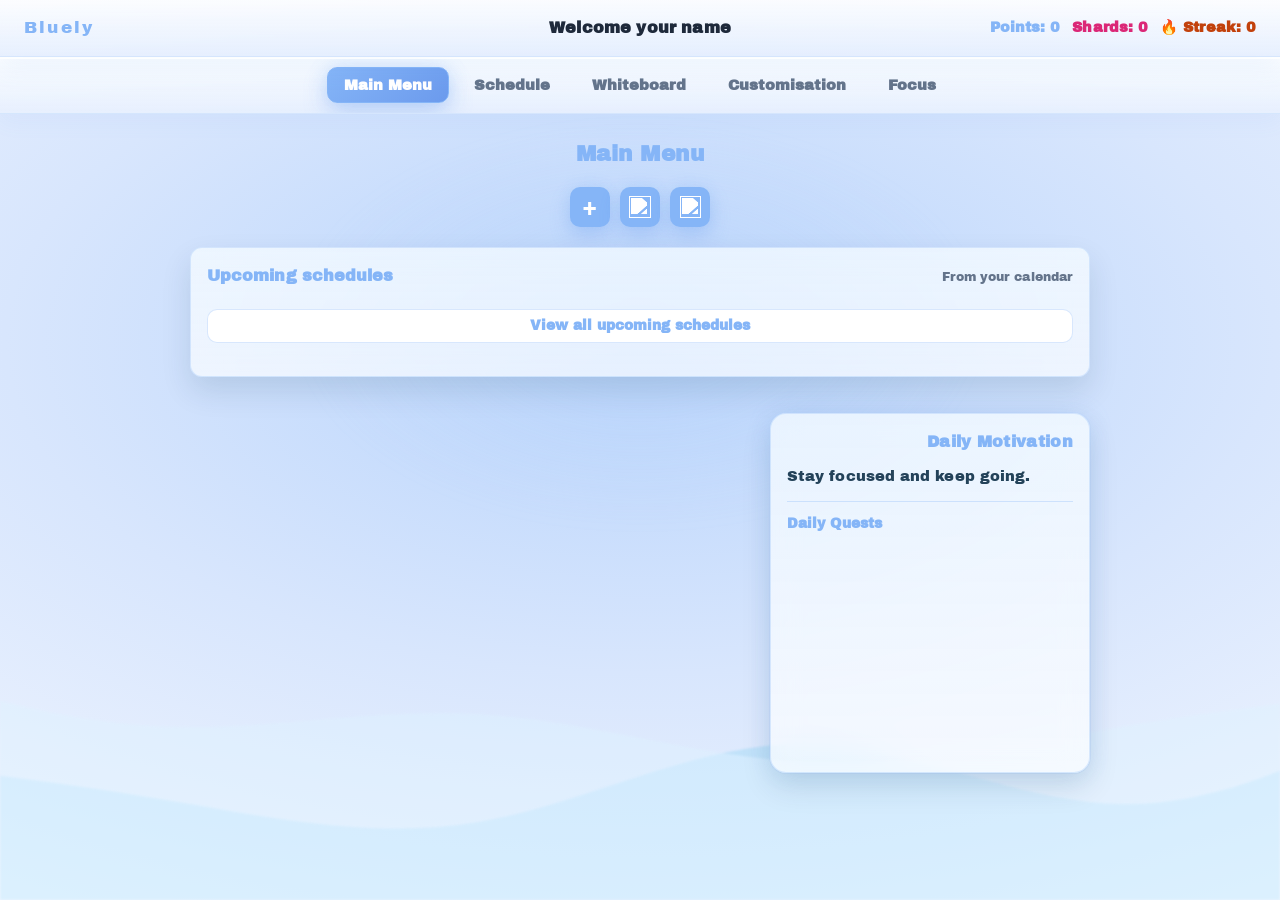
==== commit c587e6e9: "Add files via upload" ====
--- a/app.html
+++ b/app.html
@@ -3,37 +3,39 @@
 <head>
   <meta charset="UTF-8">
   <meta name="viewport" content="width=device-width, initial-scale=1.0">
-  <title>App – TIDAL ORGANISER</title>
+  <title>App – Bluely</title>
   <link rel="preconnect" href="https://fonts.googleapis.com">
   <link rel="preconnect" href="https://fonts.gstatic.com" crossorigin>
   <link href="https://fonts.googleapis.com/css2?family=Archivo+Black&display=swap" rel="stylesheet">
   <link rel="stylesheet" href="styles.css">
 </head>
 <body>
-  <div class="wave-bg" aria-hidden="true"></div>
+  <div class="theme-bg-stack" id="theme-bg-stack" aria-hidden="true">
+    <div class="wave-bg wave-bg-classic"></div>
+    <div class="wave-bg wave-bg-dark"></div>
+  </div>
 
   <div class="app-shell">
-    <aside class="app-sidebar">
-      <div class="app-sidebar-title">Tidal</div>
-      <nav class="app-sidebar-nav">
+    <div class="app-content">
+      <header class="app-header">
+        <div class="app-logo">Bluely</div>
+        <button type="button" class="app-welcome-name" id="app-name-btn" title="Click to change your name" aria-label="Welcome, click to change your name">
+          Welcome <span class="app-welcome-name-value" id="app-name-display">your name</span>
+        </button>
+        <nav class="app-nav" aria-label="Bluely stats">
+          <div class="app-points" id="app-points-display">Points: 0</div>
+          <div class="app-shards" id="app-shards-display">Shards: 0</div>
+          <div class="app-streak" id="app-streak-display">🔥 Streak: 0</div>
+        </nav>
+      </header>
+
+      <nav class="app-top-nav app-sidebar-nav" aria-label="Main navigation">
         <button type="button" class="app-sidebar-item is-active" id="sidebar-main-btn">Main Menu</button>
         <button type="button" class="app-sidebar-item" id="sidebar-schedule-btn">Schedule</button>
         <button type="button" class="app-sidebar-item" id="sidebar-whiteboard-btn">Whiteboard</button>
         <button type="button" class="app-sidebar-item" id="sidebar-customisation-btn">Customisation</button>
         <button type="button" class="app-sidebar-item" id="sidebar-focus-btn">Focus</button>
       </nav>
-    </aside>
-
-    <div class="app-content">
-      <header class="app-header">
-        <div class="app-logo">TIDAL ORGANISER</div>
-        <nav class="app-nav" aria-label="Tidal Organiser actions">
-          <div class="app-points" id="app-points-display">Points: 0</div>
-          <div class="app-shards" id="app-shards-display">Shards: 0</div>
-          <div class="app-streak" id="app-streak-display">🔥 Streak: 0</div>
-          <button type="button" class="app-name-btn" id="app-name-btn" title="Change name">Set name</button>
-        </nav>
-      </header>
 
       <main class="app-main">
     <section id="apps-panel"
@@ -42,9 +44,13 @@
              aria-label="Main menu panel">
       <h2 class="section-title">Main Menu</h2>
       <div class="apps-toolbar">
-        <button type="button" class="add-link-btn" id="add-link-btn">Add link</button>
-        <button type="button" class="add-link-btn" id="make-folder-btn">Make folder</button>
-        <button type="button" class="add-link-btn" id="edit-apps-btn">Edit apps</button>
+        <button type="button" class="add-link-btn add-link-btn-icon-only" id="add-link-btn" title="Add link" aria-label="Add link">+</button>
+        <button type="button" class="add-link-btn add-link-btn-icon-only" id="make-folder-btn" title="Make folder" aria-label="Make folder">
+          <img src="assets/folder-icon.png" alt="" class="toolbar-btn-icon" width="22" height="22">
+        </button>
+        <button type="button" class="add-link-btn add-link-btn-icon-only" id="edit-apps-btn" title="Edit apps" aria-label="Edit apps">
+          <img src="assets/edit-icon.png" alt="" class="toolbar-btn-icon toolbar-btn-icon--edit" width="22" height="22">
+        </button>
       </div>
       <section class="upcoming-panel" id="upcoming-panel" aria-labelledby="upcoming-title">
         <div class="upcoming-header">
@@ -207,37 +213,8 @@
       <div class="customisation-card">
         <h3 class="customisation-title">Styles</h3>
         <div class="customisation-style-list">
-          <button type="button" class="custom-style-btn is-active" data-theme="ocean">Ocean Blue</button>
+          <button type="button" class="custom-style-btn is-active" data-theme="ocean">Classic</button>
           <button type="button" class="custom-style-btn" data-theme="dark">Dark Mode</button>
-          <button type="button" class="custom-style-btn" data-theme="space">Space</button>
-          <button type="button" class="custom-style-btn" data-theme="volcano">Volcano</button>
-          <button type="button" class="custom-style-btn" data-theme="forest">Forest</button>
-          <button type="button" class="custom-style-btn" data-theme="sunset">Sunset</button>
-          <button type="button" class="custom-style-btn" data-theme="lavender">Lavender</button>
-          <button type="button" class="custom-style-btn" data-theme="neon">Neon Grid</button>
-          <button type="button" class="custom-style-btn" data-theme="sand">Sand Dunes</button>
-          <button type="button" class="custom-style-btn" data-theme="midnight">Midnight Blue</button>
-        </div>
-        <div class="unlockable-styles-panel" aria-labelledby="unlockable-styles-title">
-          <h4 class="unlockable-styles-title" id="unlockable-styles-title">Unlockable Styles</h4>
-          <div class="unlockable-style-card" id="unlockable-steph-card">
-            <div class="unlockable-style-meta">
-              <p class="unlockable-style-name">Curry</p>
-            </div>
-            <div class="unlockable-style-actions">
-              <button type="button" class="custom-style-btn unlockable-style-action" id="unlock-steph-btn">Unlock</button>
-              <span class="unlockable-style-status" id="unlock-steph-status"></span>
-            </div>
-          </div>
-          <div class="unlockable-style-card" id="unlockable-waterpokemon-card">
-            <div class="unlockable-style-meta">
-              <p class="unlockable-style-name">Water</p>
-            </div>
-            <div class="unlockable-style-actions">
-              <button type="button" class="custom-style-btn unlockable-style-action" id="unlock-water-pokemon-btn">Unlock</button>
-              <span class="unlockable-style-status" id="unlock-water-pokemon-status"></span>
-            </div>
-          </div>
         </div>
       </div>
     </section>
@@ -250,15 +227,13 @@
     <div class="page-transition-panel page-transition-panel-right" aria-hidden="true"></div>
   </div>
 
-  <div class="name-prompt-overlay" id="name-prompt-overlay" aria-hidden="true">
-    <div class="name-prompt-card">
-      <h3 class="name-prompt-title">What’s your name?</h3>
-      <p class="name-prompt-subtitle">We’ll remember it on this device.</p>
-      <form class="name-prompt-form" id="name-prompt-form">
-        <input type="text" class="add-link-input" id="name-prompt-input" placeholder="Enter your name" maxlength="30" autocomplete="name">
-        <div class="name-prompt-actions">
-          <button type="submit" class="add-link-btn">Save</button>
-          <button type="button" class="plinko-back-btn" id="name-prompt-skip-btn">Skip</button>
+  <div class="welcome-screen" id="welcome-screen" aria-hidden="true">
+    <div class="welcome-screen-backdrop" aria-hidden="true"></div>
+    <div class="welcome-screen-inner">
+      <h1 class="welcome-screen-greeting" id="welcome-screen-greeting">Hi, What's your name?</h1>
+      <form class="welcome-screen-form" id="welcome-screen-form">
+        <div class="welcome-screen-input-wrap">
+          <input type="text" class="welcome-screen-input" id="welcome-screen-input" placeholder="Your name" maxlength="30" autocomplete="name" aria-label="Your name">
         </div>
       </form>
     </div>
@@ -347,10 +322,17 @@
       var transitionEl = document.getElementById('page-transition');
       var transitionLock = false;
       var DISPLAY_NAME_KEY = 'tidal_organiser_display_name';
-      var nameOverlay = document.getElementById('name-prompt-overlay');
-      var nameForm = document.getElementById('name-prompt-form');
-      var nameInput = document.getElementById('name-prompt-input');
-      var nameSkipBtn = document.getElementById('name-prompt-skip-btn');
+      var welcomeScreen = document.getElementById('welcome-screen');
+      var welcomeGreeting = document.getElementById('welcome-screen-greeting');
+      var welcomeForm = document.getElementById('welcome-screen-form');
+      var welcomeInput = document.getElementById('welcome-screen-input');
+      var welcomeDismissTimer = null;
+      var welcomeIsEditMode = false;
+      var welcomeSequenceActive = false;
+      var WELCOME_FADE_MS = 550;
+      var WELCOME_NICE_MS = 1000;
+      var WELCOME_BG_DELAY_MS = 400;
+      var WELCOME_BG_FADE_MS = 650;
       var nameBtn = document.getElementById('app-name-btn');
 
       function playPageTransition(onDone) {
@@ -419,7 +401,7 @@
       }
 
       // Apps: link storage and UI
-      var USER_STORAGE_SUFFIX = "guest" || 'guest';
+      var USER_STORAGE_SUFFIX = <?php echo json_encode($emailRaw); ?> || 'guest';
       var STORAGE_KEY = 'tidal_organiser_app_links:' + USER_STORAGE_SUFFIX;
       var LEGACY_APPS_STORAGE_KEY = 'tidal_organiser_app_links';
       var LEGACY_POINTS_STORAGE_KEY = 'tidal_organiser_points';
@@ -592,9 +574,6 @@
       var THEME_STORAGE_KEY = 'tidal_organiser_theme:' + USER_STORAGE_SUFFIX;
       var SHARDS_STORAGE_KEY = 'tidal_organiser_shards:' + USER_STORAGE_SUFFIX;
       var QUESTS_STORAGE_KEY = 'tidal_organiser_daily_quests:' + USER_STORAGE_SUFFIX;
-      var UNLOCKABLES_STORAGE_KEY = 'tidal_organiser_unlockables:' + USER_STORAGE_SUFFIX;
-      var STEPH_THEME_UNLOCK_COST = 120;
-      var WATER_POKEMON_THEME_SHARD_COST = 2;
       var allSchedulesDateFilter = 'all';
       var allSchedulesSortMode = 'smart';
       var MOTIVATION_DATE_STORAGE_KEY = 'tidal_organiser_motivation_day:' + USER_STORAGE_SUFFIX;
@@ -647,58 +626,227 @@
       }
 
       function renderDisplayName() {
-        if (!nameBtn) return;
+        var nameDisplay = document.getElementById('app-name-display');
+        if (!nameBtn || !nameDisplay) return;
         var n = getDisplayName();
-        nameBtn.textContent = n ? n : 'Set name';
+        nameDisplay.textContent = n || 'your name';
+        nameBtn.setAttribute('aria-label', n ? ('Welcome ' + n + ', click to change your name') : 'Welcome, click to set your name');
+        nameBtn.setAttribute('title', n ? 'Click to change your name' : 'Click to set your name');
+      }
+
+      function setWelcomeAskMode() {
+        if (welcomeGreeting) welcomeGreeting.textContent = "Hi, What's your name?";
+        if (welcomeForm) welcomeForm.hidden = false;
+        if (welcomeInput) welcomeInput.value = getDisplayName();
+      }
+
+      function setWelcomeBackMode(name) {
+        if (welcomeGreeting) welcomeGreeting.textContent = 'Hi ' + name + ', Welcome back!';
+        if (welcomeForm) welcomeForm.hidden = true;
+      }
+
+      function welcomeWait(ms) {
+        return new Promise(function (resolve) {
+          setTimeout(resolve, ms);
+        });
+      }
+
+      function resetWelcomeAnimState() {
+        if (!welcomeScreen) return;
+        welcomeScreen.classList.remove('is-content-visible', 'is-content-fading-out', 'is-bg-fading-out');
+        document.body.classList.remove('welcome-screen-revealing-app');
+      }
+
+      function fadeWelcomeContentIn() {
+        if (!welcomeScreen) return;
+        welcomeScreen.classList.remove('is-content-fading-out');
+        welcomeScreen.classList.add('is-content-visible');
+      }
+
+      function fadeWelcomeContentOut() {
+        return new Promise(function (resolve) {
+          if (!welcomeScreen) {
+            resolve();
+            return;
+          }
+          welcomeScreen.classList.remove('is-content-visible');
+          welcomeScreen.classList.add('is-content-fading-out');
+          var settled = false;
+          function done() {
+            if (settled) return;
+            settled = true;
+            resolve();
+          }
+          if (welcomeGreeting) {
+            welcomeGreeting.addEventListener('transitionend', function onEnd(e) {
+              if (e.propertyName !== 'opacity') return;
+              welcomeGreeting.removeEventListener('transitionend', onEnd);
+              done();
+            });
+          }
+          setTimeout(done, WELCOME_FADE_MS + 80);
+        });
+      }
+
+      function fadeWelcomeBackgroundOut() {
+        return new Promise(function (resolve) {
+          if (!welcomeScreen) {
+            resolve();
+            return;
+          }
+          var backdrop = welcomeScreen.querySelector('.welcome-screen-backdrop');
+          document.body.classList.add('welcome-screen-revealing-app');
+          welcomeScreen.classList.add('is-bg-fading-out');
+          var settled = false;
+          function done() {
+            if (settled) return;
+            settled = true;
+            resolve();
+          }
+          if (backdrop) {
+            backdrop.addEventListener('transitionend', function onEnd(e) {
+              if (e.target !== backdrop || e.propertyName !== 'opacity') return;
+              backdrop.removeEventListener('transitionend', onEnd);
+              done();
+            });
+          }
+          setTimeout(done, WELCOME_BG_FADE_MS + 80);
+        });
+      }
+
+      function fadeWelcomeBackgroundOutAfterDelay() {
+        return welcomeWait(WELCOME_BG_DELAY_MS).then(fadeWelcomeBackgroundOut);
+      }
+
+      function finishWelcomeExit() {
+        welcomeSequenceActive = false;
+        if (welcomeDismissTimer) {
+          clearTimeout(welcomeDismissTimer);
+          welcomeDismissTimer = null;
+        }
+        if (!welcomeScreen) return;
+        welcomeScreen.classList.remove('is-open');
+        welcomeScreen.setAttribute('aria-hidden', 'true');
+        document.body.classList.remove('welcome-screen-active');
+        resetWelcomeAnimState();
+      }
+
+      function runWelcomeBackExit() {
+        if (welcomeSequenceActive) return;
+        welcomeSequenceActive = true;
+        if (welcomeDismissTimer) {
+          clearTimeout(welcomeDismissTimer);
+          welcomeDismissTimer = null;
+        }
+        fadeWelcomeContentOut()
+          .then(fadeWelcomeBackgroundOutAfterDelay)
+          .then(finishWelcomeExit);
+      }
+
+      function runNiceToMeetYouSequence(name) {
+        if (welcomeSequenceActive) return;
+        welcomeSequenceActive = true;
+        fadeWelcomeContentOut()
+          .then(function () {
+            if (welcomeForm) welcomeForm.hidden = true;
+            if (welcomeGreeting) welcomeGreeting.textContent = 'Nice to meet you ' + name + '!';
+            welcomeScreen.classList.remove('is-content-fading-out');
+            void welcomeScreen.offsetWidth;
+            fadeWelcomeContentIn();
+            return welcomeWait(WELCOME_NICE_MS);
+          })
+          .then(fadeWelcomeContentOut)
+          .then(fadeWelcomeBackgroundOutAfterDelay)
+          .then(finishWelcomeExit);
+      }
+
+      function runWelcomeQuickExit() {
+        if (welcomeSequenceActive) return;
+        welcomeSequenceActive = true;
+        fadeWelcomeContentOut()
+          .then(fadeWelcomeBackgroundOutAfterDelay)
+          .then(finishWelcomeExit);
+      }
+
+      function closeWelcomeScreen() {
+        finishWelcomeExit();
+      }
+
+      function openWelcomeScreen(options) {
+        if (!welcomeScreen) return;
+        var forceEdit = options && options.forceEdit;
+        var savedName = getDisplayName();
+        welcomeIsEditMode = !!forceEdit;
+        welcomeSequenceActive = false;
+
+        if (forceEdit) {
+          setWelcomeAskMode();
+        } else if (savedName) {
+          setWelcomeBackMode(savedName);
+        } else {
+          setWelcomeAskMode();
+        }
+
+        resetWelcomeAnimState();
+        document.body.classList.add('welcome-screen-active');
+        welcomeScreen.classList.add('is-open');
+        welcomeScreen.setAttribute('aria-hidden', 'false');
+
+        requestAnimationFrame(function () {
+          requestAnimationFrame(function () {
+            fadeWelcomeContentIn();
+          });
+        });
+
+        if (welcomeForm && welcomeForm.hidden) {
+          welcomeDismissTimer = setTimeout(runWelcomeBackExit, 2600);
+        } else if (welcomeInput) {
+          setTimeout(function () {
+            welcomeInput.focus();
+            welcomeInput.select();
+          }, WELCOME_FADE_MS + 120);
+        }
       }
 
       function openNamePrompt(force) {
-        if (!nameOverlay) return;
-        if (!force && getDisplayName()) return;
-        nameOverlay.classList.add('is-open');
-        nameOverlay.setAttribute('aria-hidden', 'false');
-        if (nameInput) {
-          nameInput.value = getDisplayName();
-          setTimeout(function () { nameInput.focus(); nameInput.select(); }, 0);
-        }
-      }
-
-      function closeNamePrompt() {
-        if (!nameOverlay) return;
-        nameOverlay.classList.remove('is-open');
-        nameOverlay.setAttribute('aria-hidden', 'true');
+        if (!force) {
+          openWelcomeScreen({ forceEdit: false });
+          return;
+        }
+        openWelcomeScreen({ forceEdit: true });
       }
 
       if (nameBtn) nameBtn.addEventListener('click', function () { openNamePrompt(true); });
-      if (nameOverlay) {
-        nameOverlay.addEventListener('click', function (e) {
-          if (e.target === nameOverlay) closeNamePrompt();
-        });
-      }
-      if (nameSkipBtn) nameSkipBtn.addEventListener('click', closeNamePrompt);
-      if (nameForm && nameInput) {
-        nameForm.addEventListener('submit', function (e) {
+      if (welcomeScreen) {
+        welcomeScreen.addEventListener('click', function () {
+          if (welcomeSequenceActive) return;
+          if (welcomeForm && !welcomeForm.hidden) return;
+          runWelcomeBackExit();
+        });
+      }
+      if (welcomeForm && welcomeInput) {
+        welcomeForm.addEventListener('submit', function (e) {
           e.preventDefault();
-          var next = (nameInput.value || '').trim();
-          if (next) setDisplayName(next);
-          closeNamePrompt();
-        });
-      }
-
-      var THEME_OPTIONS = ['ocean', 'dark', 'space', 'volcano', 'forest', 'sunset', 'lavender', 'neon', 'sand', 'midnight', 'steph', 'waterpokemon'];
+          if (welcomeSequenceActive) return;
+          var next = (welcomeInput.value || '').trim();
+          if (!next) return;
+          var wasAskingName = welcomeForm && !welcomeForm.hidden;
+          setDisplayName(next);
+          if (wasAskingName && !welcomeIsEditMode) {
+            runNiceToMeetYouSequence(next);
+          } else {
+            runWelcomeQuickExit();
+          }
+        });
+        welcomeForm.addEventListener('click', function (e) {
+          e.stopPropagation();
+        });
+      }
+
+      var THEME_OPTIONS = ['ocean', 'dark'];
       var THEME_SOUND_PROFILES = {
-        ocean:   { wave: 'sine',     base: 520, accent: 780, type: 'lowpass',  q: 0.75 },
-        dark:    { wave: 'triangle', base: 240, accent: 380, type: 'lowpass',  q: 0.95 },
-        space:   { wave: 'triangle', base: 680, accent: 1020, type: 'highpass', q: 1.25 },
-        volcano: { wave: 'sawtooth', base: 170, accent: 260, type: 'bandpass', q: 1.8 },
-        forest:  { wave: 'sine',     base: 340, accent: 520, type: 'bandpass', q: 0.7 },
-        sunset:  { wave: 'triangle', base: 430, accent: 640, type: 'lowpass',  q: 0.8 },
-        lavender:{ wave: 'sine',     base: 460, accent: 720, type: 'bandpass', q: 1.1 },
-        neon:    { wave: 'square',   base: 900, accent: 1400, type: 'highpass', q: 2.1 },
-        sand:    { wave: 'triangle', base: 300, accent: 470, type: 'lowpass',  q: 0.6 },
-        midnight:{ wave: 'sine',     base: 280, accent: 460, type: 'bandpass', q: 1.05 },
-        steph:   { wave: 'triangle', base: 360, accent: 600, type: 'bandpass', q: 1.4 },
-        waterpokemon: { wave: 'sine', base: 560, accent: 860, type: 'bandpass', q: 1.2 }
+        ocean: { wave: 'sine',     base: 520, accent: 780, type: 'lowpass', q: 0.75 },
+        dark:  { wave: 'triangle', base: 240, accent: 380, type: 'lowpass', q: 0.95 }
       };
       var PRESET_APPS = [
         { name: 'Google Docs', url: 'https://docs.google.com/' },
@@ -721,7 +869,7 @@
       var GOOGLE_DOCS_ICON_PATH = 'assets/google-docs-logo.png';
       var GOOGLE_SLIDES_ICON_PATH = 'assets/google-slides-logo.png';
       var GMAIL_ICON_PATH = 'assets/gmail-logo.png';
-      var TIDAL_STORE_ICON_SVG = "data:image/svg+xml,%3Csvg xmlns='http://www.w3.org/2000/svg' viewBox='0 0 64 64'%3E%3Cdefs%3E%3ClinearGradient id='g' x1='0' x2='1' y1='0' y2='1'%3E%3Cstop stop-color='%230ea5e9'/%3E%3Cstop offset='1' stop-color='%2322d3ee'/%3E%3C/linearGradient%3E%3C/defs%3E%3Crect x='8' y='18' width='48' height='38' rx='10' fill='url(%23g)'/%3E%3Cpath d='M20 23c0-7 5-11 12-11s12 4 12 11' fill='none' stroke='%23fff' stroke-width='4' stroke-linecap='round'/%3E%3Cpath d='M17 31h30M17 38h30' stroke='%23fff' stroke-opacity='.8' stroke-width='2'/%3E%3C/svg%3E";
+      var TIDAL_STORE_ICON_SVG = "data:image/svg+xml,%3Csvg xmlns='http://www.w3.org/2000/svg' viewBox='0 0 64 64'%3E%3Cdefs%3E%3ClinearGradient id='g' x1='0' x2='1' y1='0' y2='1'%3E%3Cstop stop-color='%2385b5f7'/%3E%3Cstop offset='1' stop-color='%236b9aed'/%3E%3C/linearGradient%3E%3C/defs%3E%3Crect x='8' y='18' width='48' height='38' rx='10' fill='url(%23g)'/%3E%3Cpath d='M20 23c0-7 5-11 12-11s12 4 12 11' fill='none' stroke='%23fff' stroke-width='4' stroke-linecap='round'/%3E%3Cpath d='M17 31h30M17 38h30' stroke='%23fff' stroke-opacity='.8' stroke-width='2'/%3E%3C/svg%3E";
       var tidalStoreShowAll = false;
       var activeStoreApp = null;
 
@@ -770,7 +918,6 @@
         if (id.indexOf('focus-mode-exit') >= 0 || id.indexOf('back') >= 0 || id.indexOf('cancel') >= 0) return 'soft';
         if (cls.indexOf('custom-style-btn') >= 0 || id.indexOf('style-') >= 0) return 'theme';
         if (cls.indexOf('upcoming-status-btn') >= 0) return 'toggle';
-        if (id.indexOf('unlock') >= 0) return 'unlock';
         return 'default';
       }
 
@@ -790,11 +937,10 @@
             toggle: 20,
             theme: 55,
             confirm: 90,
-            danger: -70,
-            unlock: 120
+            danger: -70
           };
           var start = ctx.currentTime + 0.005;
-          var duration = variant === 'theme' ? 0.13 : (variant === 'unlock' ? 0.16 : 0.1);
+          var duration = variant === 'theme' ? 0.13 : 0.1;
           var baseFreq = Math.max(120, profile.base + (offsetByVariant[variant] || 0));
           var accentFreq = Math.max(180, profile.accent + (offsetByVariant[variant] || 0) * 1.2);
 
@@ -836,7 +982,6 @@
         if (!pointsEl) return;
         pointsEl.textContent = 'Points: ' + getPoints();
         if (shardsEl) shardsEl.textContent = 'Shards: ' + getShards();
-        renderUnlockableStyles();
       }
 
       function setPoints(points) {
@@ -907,86 +1052,33 @@
         showStreakLoginOverlay(streak);
       }
 
-      function getUnlockableState() {
-        try {
-          var raw = localStorage.getItem(UNLOCKABLES_STORAGE_KEY);
-          var state = raw ? JSON.parse(raw) : {};
-          return state && typeof state === 'object' ? state : {};
-        } catch (e) {
-          return {};
-        }
-      }
-
-      function saveUnlockableState(state) {
-        try {
-          localStorage.setItem(UNLOCKABLES_STORAGE_KEY, JSON.stringify(state || {}));
-        } catch (e) {}
-      }
-
-      function isThemeUnlocked(themeName) {
-        if (themeName !== 'steph' && themeName !== 'waterpokemon') return true;
-        var state = getUnlockableState();
-        if (themeName === 'steph') return !!state.stephUnlocked;
-        return !!state.waterPokemonUnlocked;
-      }
-
-      function applyTheme(themeName) {
-        var allowedThemes = THEME_OPTIONS;
-        var theme = allowedThemes.indexOf(themeName) >= 0 ? themeName : 'ocean';
-        if (!isThemeUnlocked(theme)) theme = 'ocean';
-        allowedThemes.forEach(function (name) {
+      function applyTheme(themeName, options) {
+        var theme = THEME_OPTIONS.indexOf(themeName) >= 0 ? themeName : 'ocean';
+        var instant = options && options.instant;
+        var bgStack = document.getElementById('theme-bg-stack');
+        if (bgStack && instant) bgStack.classList.add('is-instant');
+        THEME_OPTIONS.forEach(function (name) {
           document.body.classList.toggle('theme-' + name, name === theme);
         });
         document.querySelectorAll('.custom-style-btn[data-theme]').forEach(function (btn) {
           btn.classList.toggle('is-active', btn.getAttribute('data-theme') === theme);
         });
+        if (bgStack && instant) {
+          requestAnimationFrame(function () {
+            bgStack.classList.remove('is-instant');
+          });
+        }
       }
 
       function saveTheme(themeName) {
-        var allowedThemes = THEME_OPTIONS;
-        var safeTheme = allowedThemes.indexOf(themeName) >= 0 ? themeName : 'ocean';
-        if (!isThemeUnlocked(safeTheme)) safeTheme = 'ocean';
+        var safeTheme = THEME_OPTIONS.indexOf(themeName) >= 0 ? themeName : 'ocean';
         localStorage.setItem(THEME_STORAGE_KEY, safeTheme);
-      }
-
-      function renderUnlockableStyles() {
-        var unlockBtn = document.getElementById('unlock-steph-btn');
-        var statusEl = document.getElementById('unlock-steph-status');
-        var waterBtn = document.getElementById('unlock-water-pokemon-btn');
-        var waterStatusEl = document.getElementById('unlock-water-pokemon-status');
-        if (!unlockBtn || !statusEl) return;
-        var unlocked = isThemeUnlocked('steph');
-        var points = getPoints();
-        var canUnlock = points >= STEPH_THEME_UNLOCK_COST;
-        if (unlocked) {
-          unlockBtn.disabled = false;
-          unlockBtn.textContent = 'Apply Curry';
-          statusEl.textContent = 'Unlocked';
-        } else {
-          unlockBtn.disabled = !canUnlock;
-          unlockBtn.textContent = 'Unlock (' + STEPH_THEME_UNLOCK_COST + ' pts)';
-          statusEl.textContent = canUnlock ? 'Ready to unlock' : 'Need ' + (STEPH_THEME_UNLOCK_COST - points) + ' more points';
-        }
-
-        if (waterBtn && waterStatusEl) {
-          var waterUnlocked = isThemeUnlocked('waterpokemon');
-          var shards = getShards();
-          var canUnlockWater = shards >= WATER_POKEMON_THEME_SHARD_COST;
-          if (waterUnlocked) {
-            waterBtn.disabled = false;
-            waterBtn.textContent = 'Apply Water';
-            waterStatusEl.textContent = 'Unlocked';
-          } else {
-            waterBtn.disabled = !canUnlockWater;
-            waterBtn.textContent = 'Unlock (' + WATER_POKEMON_THEME_SHARD_COST + ' shards)';
-            waterStatusEl.textContent = canUnlockWater ? 'Ready to unlock' : 'Need ' + (WATER_POKEMON_THEME_SHARD_COST - shards) + ' more shards';
-          }
-        }
       }
 
       function initThemeControls() {
         var saved = localStorage.getItem(THEME_STORAGE_KEY) || 'ocean';
-        applyTheme(saved);
+        if (THEME_OPTIONS.indexOf(saved) < 0) saved = 'ocean';
+        applyTheme(saved, { instant: true });
         document.querySelectorAll('.custom-style-btn[data-theme]').forEach(function (btn) {
           btn.addEventListener('click', function () {
             var theme = btn.getAttribute('data-theme') || 'ocean';
@@ -994,41 +1086,6 @@
             applyTheme(theme);
           });
         });
-        var unlockBtn = document.getElementById('unlock-steph-btn');
-        if (unlockBtn) {
-          unlockBtn.addEventListener('click', function () {
-            var unlocked = isThemeUnlocked('steph');
-            if (!unlocked) {
-              var points = getPoints();
-              if (points < STEPH_THEME_UNLOCK_COST) return;
-              setPoints(points - STEPH_THEME_UNLOCK_COST);
-              var state = getUnlockableState();
-              state.stephUnlocked = true;
-              saveUnlockableState(state);
-            }
-            saveTheme('steph');
-            applyTheme('steph');
-            renderUnlockableStyles();
-          });
-        }
-        var waterBtn = document.getElementById('unlock-water-pokemon-btn');
-        if (waterBtn) {
-          waterBtn.addEventListener('click', function () {
-            var unlocked = isThemeUnlocked('waterpokemon');
-            if (!unlocked) {
-              var shards = getShards();
-              if (shards < WATER_POKEMON_THEME_SHARD_COST) return;
-              setShards(shards - WATER_POKEMON_THEME_SHARD_COST);
-              var state = getUnlockableState();
-              state.waterPokemonUnlocked = true;
-              saveUnlockableState(state);
-            }
-            saveTheme('waterpokemon');
-            applyTheme('waterpokemon');
-            renderUnlockableStyles();
-          });
-        }
-        renderUnlockableStyles();
       }
 
       function showStreakLoginOverlay(streak) {
@@ -1492,7 +1549,8 @@
         var grid = document.getElementById('app-links-grid');
         if (editBtn) {
           editBtn.classList.toggle('is-active', appEditMode);
-          editBtn.textContent = appEditMode ? 'Done editing' : 'Edit apps';
+          editBtn.setAttribute('aria-label', appEditMode ? 'Done editing' : 'Edit apps');
+          editBtn.setAttribute('title', appEditMode ? 'Done editing' : 'Edit apps');
         }
         if (grid) {
           grid.classList.toggle('is-editing', appEditMode);
@@ -1521,6 +1579,7 @@
           card.setAttribute('data-type', item.type);
           card.setAttribute('title', item.type === 'folder' ? (item.name || 'Folder') : item.url);
           if (item.type === 'folder') card.classList.add('app-link-folder');
+          if (isTidalStoreLink(item)) card.classList.add('app-link-card--tidal-store');
           if (appEditMode) card.classList.add('app-link-card-editing');
 
           if (item.type === 'folder') {
@@ -2417,7 +2476,7 @@
       updateDailyStreakOnLogin();
       initThemeControls();
       renderDisplayName();
-      openNamePrompt(false);
+      openWelcomeScreen({ forceEdit: false });
       // Games removed
 
       // Schedule: local date/time calendar
--- a/styles.css
+++ b/styles.css
@@ -1,12 +1,16 @@
 :root {
+  --welcome-blue-core: #b8d4fc;
+  --welcome-blue-mid: #d8e6fd;
+  --welcome-blue-soft: #e8f0fe;
   --sky-white: #ffffff;
-  --sky-light: #e0f4ff;
-  --sky-blue: #87ceeb;
-  --sky-deep: #5eb8e6;
-  --tidal-accent: #38bdf8;
+  --sky-light: var(--welcome-blue-soft);
+  --sky-blue: var(--welcome-blue-mid);
+  --sky-deep: var(--welcome-blue-core);
+  --tidal-accent: #85b5f7;
+  --tidal-accent-deep: #6b9aed;
   --tidal-text: #1e293b;
   --tidal-text-muted: #64748b;
-  --tidal-border: rgba(14, 165, 233, 0.25);
+  --tidal-border: rgba(133, 181, 247, 0.32);
   --font-display: "Archivo Black", sans-serif;
   --font-body: "Archivo Black", sans-serif;
 }
@@ -38,6 +42,7 @@
   background: var(--sky-white);
   line-height: 1.6;
   overflow-x: hidden;
+  transition: background-color 0.7s cubic-bezier(0.4, 0, 0.2, 1), color 0.5s ease;
 }
 
 .signin-bar {
@@ -85,13 +90,13 @@
   border: none;
   border-radius: 50px;
   text-decoration: none;
-  box-shadow: 0 4px 20px rgba(56, 189, 248, 0.45);
+  box-shadow: 0 4px 20px rgba(133, 181, 247, 0.4);
   transition: transform 0.2s, box-shadow 0.2s;
 }
 
 .floating-signin-btn:hover {
   transform: scale(1.05);
-  box-shadow: 0 6px 24px rgba(56, 189, 248, 0.5);
+  box-shadow: 0 6px 24px rgba(133, 181, 247, 0.5);
 }
 
 .wave-bg {
@@ -99,6 +104,64 @@
   inset: 0;
   z-index: -1;
   background: linear-gradient(180deg, var(--sky-white) 0%, var(--sky-light) 35%, var(--sky-blue) 70%, var(--sky-deep) 100%);
+}
+
+/* App: crossfade between Classic and Dark backgrounds */
+.theme-bg-stack {
+  position: fixed;
+  inset: 0;
+  z-index: -1;
+  pointer-events: none;
+  overflow: hidden;
+}
+
+.theme-bg-stack > .wave-bg {
+  position: absolute;
+  inset: 0;
+  z-index: 0;
+  opacity: 0;
+  transition: opacity 0.7s cubic-bezier(0.4, 0, 0.2, 1);
+  will-change: opacity;
+}
+
+.theme-bg-stack.is-instant > .wave-bg {
+  transition: none;
+}
+
+.theme-bg-stack > .wave-bg-classic {
+  opacity: 1;
+}
+
+body.theme-dark .theme-bg-stack > .wave-bg-classic {
+  opacity: 0;
+}
+
+.theme-bg-stack > .wave-bg-dark {
+  opacity: 0;
+  background:
+    radial-gradient(1000px 480px at 82% 88%, rgba(107, 154, 237, 0.22), transparent 64%),
+    radial-gradient(760px 420px at 16% 8%, rgba(34, 211, 238, 0.12), transparent 70%),
+    linear-gradient(180deg, #05070a 0%, #060a0f 38%, #08111d 72%, #04070e 100%);
+}
+
+body.theme-dark .theme-bg-stack > .wave-bg-dark {
+  opacity: 1;
+}
+
+.theme-bg-stack > .wave-bg-dark::before,
+.theme-bg-stack > .wave-bg-dark::after {
+  opacity: 0.35;
+  transition: opacity 0.7s cubic-bezier(0.4, 0, 0.2, 1);
+}
+
+@media (prefers-reduced-motion: reduce) {
+  body {
+    transition: none;
+  }
+
+  .theme-bg-stack > .wave-bg {
+    transition: none;
+  }
 }
 
 .wave-bg::after {
@@ -204,7 +267,7 @@
 .feature-card:hover {
   transform: translateY(-2px);
   border-color: var(--tidal-accent);
-  box-shadow: 0 10px 30px rgba(14, 165, 233, 0.15);
+  box-shadow: 0 10px 30px rgba(107, 154, 237, 0.15);
 }
 
 .feature-title {
@@ -263,46 +326,56 @@
   border-color: var(--tidal-accent);
 }
 
-/* App page (signed-in) */
+/* App page */
 .app-shell {
   display: flex;
+  flex-direction: column;
+  width: 100%;
   height: 100vh;
   overflow: hidden;
 }
 
-.app-sidebar {
-  width: 200px;
-  height: 100vh;
-  padding: 1.25rem 1rem;
-  background: rgba(255, 255, 255, 0.9);
-  border-right: 1px solid var(--tidal-border);
-  backdrop-filter: blur(12px);
+.app-content {
+  flex: 1;
   display: flex;
   flex-direction: column;
-  gap: 1rem;
+  min-height: 0;
+  width: 100%;
   overflow: hidden;
+}
+
+.app-top-nav {
   flex-shrink: 0;
-}
-
-.app-sidebar-title {
-  font-family: var(--font-display);
-  font-size: 1.1rem;
-  letter-spacing: 0.12em;
-  text-transform: uppercase;
-  color: var(--tidal-accent);
+  display: flex;
+  align-items: center;
+  justify-content: center;
+  gap: 0.5rem;
+  padding: 0.65rem clamp(1rem, 3vw, 1.5rem);
+  background: rgba(255, 255, 255, 0.92);
+  border-bottom: 1px solid var(--tidal-border);
+  backdrop-filter: blur(10px);
+  overflow-x: auto;
+  -webkit-overflow-scrolling: touch;
 }
 
 .app-sidebar-nav {
   display: flex;
-  flex-direction: column;
+  flex-direction: row;
+  flex-wrap: wrap;
+  align-items: center;
+  justify-content: center;
   gap: 0.5rem;
+  width: 100%;
+  max-width: 100%;
+  margin: 0 auto;
 }
 
 .app-sidebar-item {
-  display: block;
-  text-align: left;
-  padding: 0.5rem 0.7rem;
-  border-radius: 8px;
+  display: inline-block;
+  flex-shrink: 0;
+  text-align: center;
+  padding: 0.5rem 0.95rem;
+  border-radius: 999px;
   border: 1px solid transparent;
   background: transparent;
   color: var(--tidal-text-muted);
@@ -310,13 +383,14 @@
   font-size: 0.9rem;
   cursor: pointer;
   text-decoration: none;
-  transition: background 0.15s ease, color 0.15s ease, border-color 0.15s ease;
+  transition: background 0.15s ease, color 0.15s ease, border-color 0.15s ease, transform 0.15s ease;
 }
 
 .app-sidebar-item:hover {
   background: rgba(224, 244, 255, 0.8);
   border-color: var(--tidal-border);
   color: var(--tidal-text);
+  transform: translateY(-1px);
 }
 
 .app-sidebar-item.is-active {
@@ -324,21 +398,14 @@
   border-color: var(--tidal-accent);
   color: #fff;
 }
-
-.app-content {
-  flex: 1;
-  display: flex;
-  flex-direction: column;
-  min-height: 0;
-  overflow-y: auto;
-}
 .app-header {
   position: sticky;
   top: 0;
   z-index: 15;
-  display: flex;
-  align-items: center;
-  justify-content: space-between;
+  display: grid;
+  grid-template-columns: 1fr auto 1fr;
+  align-items: center;
+  gap: 0.75rem;
   padding: 0.9rem 1.5rem;
   background: rgba(255, 255, 255, 0.95);
   border-bottom: 1px solid var(--tidal-border);
@@ -346,17 +413,50 @@
 }
 
 .app-logo {
+  justify-self: start;
   font-family: var(--font-display);
   font-size: 1.15rem;
   letter-spacing: 0.08em;
   color: var(--tidal-accent);
 }
 
+.app-welcome-name {
+  justify-self: center;
+  margin: 0;
+  padding: 0;
+  border: none;
+  border-radius: 0;
+  background: transparent;
+  color: var(--tidal-text);
+  font-family: var(--font-body);
+  font-size: 1rem;
+  font-weight: 700;
+  letter-spacing: 0.01em;
+  cursor: pointer;
+  box-shadow: none;
+  text-align: center;
+  white-space: nowrap;
+  transition: color 0.35s ease;
+}
+
+.app-welcome-name-value {
+  color: inherit;
+  text-decoration: none;
+  transition: color 0.35s ease;
+}
+
+.app-welcome-name:hover,
+.app-welcome-name:hover .app-welcome-name-value {
+  color: var(--tidal-accent);
+  text-decoration: none;
+}
+
 .app-nav {
+  justify-self: end;
   display: flex;
   align-items: center;
   gap: 0.75rem;
-  width: 100%;
+  flex-wrap: wrap;
 }
 
 .app-tab {
@@ -406,48 +506,36 @@
   text-decoration: none;
 }
 
-.app-name-btn {
-  margin-left: 0.75rem;
-  border: 1px solid rgba(56, 189, 248, 0.35);
-  background: rgba(255, 255, 255, 0.9);
-  color: var(--tidal-text);
-  border-radius: 999px;
-  padding: 0.45rem 0.85rem;
-  font-family: var(--font-body);
-  font-size: 0.85rem;
-  font-weight: 800;
-  letter-spacing: 0.02em;
-  cursor: pointer;
-}
-
 .app-points {
-  margin-left: auto;
-  padding: 0.35rem 0.7rem;
-  border-radius: 999px;
-  border: 1px solid var(--tidal-border);
-  background: rgba(255, 255, 255, 0.9);
+  padding: 0;
+  border: none;
+  border-radius: 0;
+  background: transparent;
+  box-shadow: none;
   color: var(--tidal-accent);
-  font-size: 0.86rem;
+  font-size: 0.9rem;
   font-weight: 700;
 }
 
 .app-shards {
-  padding: 0.35rem 0.7rem;
-  border-radius: 999px;
-  border: 1px solid rgba(236, 72, 153, 0.35);
-  background: rgba(253, 242, 248, 0.9);
+  padding: 0;
+  border: none;
+  border-radius: 0;
+  background: transparent;
+  box-shadow: none;
   color: #db2777;
-  font-size: 0.86rem;
+  font-size: 0.9rem;
   font-weight: 700;
 }
 
 .app-streak {
-  padding: 0.35rem 0.7rem;
-  border-radius: 999px;
-  border: 1px solid rgba(251, 146, 60, 0.4);
-  background: rgba(255, 247, 237, 0.88);
+  padding: 0;
+  border: none;
+  border-radius: 0;
+  background: transparent;
+  box-shadow: none;
   color: #c2410c;
-  font-size: 0.86rem;
+  font-size: 0.9rem;
   font-weight: 700;
 }
 
@@ -455,72 +543,171 @@
   text-decoration: underline;
 }
 
-.name-prompt-overlay {
+/* Startup welcome screen (Gemini-style) */
+body.welcome-screen-active:not(.welcome-screen-revealing-app) .app-shell,
+body.welcome-screen-active:not(.welcome-screen-revealing-app) .theme-bg-stack,
+body.welcome-screen-active:not(.welcome-screen-revealing-app) .page-transition {
+  visibility: hidden;
+}
+
+.welcome-screen {
   position: fixed;
   inset: 0;
   z-index: 2147483647;
   display: flex;
   align-items: center;
   justify-content: center;
-  padding: 1.25rem;
-  background: rgba(2, 6, 23, 0.45);
-  opacity: 0;
+  padding: clamp(1.25rem, 4vw, 2.5rem);
+  background: transparent;
   visibility: hidden;
   pointer-events: none;
-  transition: opacity 0.22s ease, visibility 0.22s ease;
-}
-
-.name-prompt-overlay.is-open {
-  opacity: 1;
+}
+
+.welcome-screen.is-open {
   visibility: visible;
   pointer-events: auto;
 }
 
-.name-prompt-card {
-  width: min(520px, 92vw);
-  border-radius: 16px;
-  border: 1px solid rgba(56, 189, 248, 0.28);
-  background: rgba(255, 255, 255, 0.94);
-  box-shadow: 0 20px 60px rgba(2, 132, 199, 0.18);
-  backdrop-filter: blur(12px) saturate(1.1);
-  padding: 1.05rem 1.05rem 1rem;
-}
-
-.name-prompt-title {
-  margin: 0 0 0.2rem;
-  font-family: var(--font-display);
-  color: var(--tidal-accent);
-  font-size: 1.1rem;
-}
-
-.name-prompt-subtitle {
-  margin: 0 0 0.9rem;
-  color: var(--tidal-text-muted);
-  font-size: 0.92rem;
-}
-
-.name-prompt-form {
-  display: flex;
-  flex-direction: column;
-  gap: 0.65rem;
-}
-
-.name-prompt-actions {
-  display: flex;
-  justify-content: flex-end;
-  gap: 0.55rem;
+.welcome-screen-backdrop {
+  position: absolute;
+  inset: 0;
+  background:
+    radial-gradient(ellipse 155% 115% at 50% 38%, var(--welcome-blue-core) 0%, var(--welcome-blue-mid) 32%, var(--welcome-blue-soft) 52%, rgba(255, 255, 255, 0.92) 78%, #ffffff 100%),
+    #ffffff;
+  opacity: 0;
+  transition: opacity 0.65s ease;
+  pointer-events: none;
+}
+
+.welcome-screen.is-open .welcome-screen-backdrop {
+  opacity: 1;
+}
+
+.welcome-screen.is-bg-fading-out .welcome-screen-backdrop {
+  opacity: 0;
+}
+
+.welcome-screen-inner {
+  position: relative;
+  z-index: 1;
+  width: min(720px, 100%);
+  text-align: center;
+}
+
+.welcome-screen-greeting,
+.welcome-screen-input-wrap {
+  opacity: 0;
+  transform: translateY(10px);
+  transition: opacity 0.55s ease, transform 0.55s ease;
+}
+
+.welcome-screen.is-content-visible .welcome-screen-greeting,
+.welcome-screen.is-content-visible .welcome-screen-input-wrap {
+  opacity: 1;
+  transform: translateY(0);
+}
+
+.welcome-screen.is-content-fading-out .welcome-screen-greeting,
+.welcome-screen.is-content-fading-out .welcome-screen-input-wrap {
+  opacity: 0;
+  transform: translateY(-8px);
+}
+
+.welcome-screen-greeting {
+  margin: 0 0 clamp(1.5rem, 4vw, 2rem);
+  font-family: "Google Sans", "Segoe UI", Roboto, "Helvetica Neue", Arial, sans-serif;
+  font-size: clamp(1.65rem, 4.8vw, 2.35rem);
+  font-weight: 400;
+  line-height: 1.25;
+  color: #3c4043;
+  letter-spacing: -0.02em;
+}
+
+.welcome-screen-form {
+  margin: 0;
+}
+
+.welcome-screen-form[hidden] {
+  display: none;
+}
+
+.welcome-screen-input-wrap {
+  display: flex;
+  justify-content: center;
+}
+
+.welcome-screen-input {
+  width: min(100%, 560px);
+  margin: 0;
+  padding: 1rem 1.4rem;
+  border: none;
+  border-radius: 999px;
+  background: #fff;
+  box-shadow:
+    0 1px 2px rgba(60, 64, 67, 0.08),
+    0 2px 6px rgba(60, 64, 67, 0.06),
+    0 8px 24px rgba(60, 64, 67, 0.1);
+  font-family: "Google Sans", "Segoe UI", Roboto, "Helvetica Neue", Arial, sans-serif;
+  font-size: 1rem;
+  font-weight: 400;
+  color: #3c4043;
+  outline: none;
+  transition: box-shadow 0.2s ease;
+}
+
+.welcome-screen-input::placeholder {
+  color: #9aa0a6;
+}
+
+.welcome-screen-input:focus {
+  box-shadow:
+    0 1px 3px rgba(60, 64, 67, 0.1),
+    0 4px 12px rgba(60, 64, 67, 0.08),
+    0 10px 28px rgba(26, 115, 232, 0.14);
+}
+
+@media (prefers-reduced-motion: reduce) {
+  .welcome-screen-greeting,
+  .welcome-screen-input-wrap {
+    transition: none;
+    transform: none;
+  }
+
+  .welcome-screen.is-content-visible .welcome-screen-greeting,
+  .welcome-screen.is-content-visible .welcome-screen-input-wrap {
+    opacity: 1;
+  }
+
+  .welcome-screen-backdrop {
+    transition: none;
+  }
+
+  .welcome-screen.is-open .welcome-screen-backdrop {
+    opacity: 1;
+  }
 }
 
 .app-main {
+  flex: 1;
   width: 100%;
-  margin: 1.5rem 0 3rem;
-  padding: 0 clamp(1.5rem, 4vw, 3rem);
+  min-height: 0;
+  margin: 0;
+  padding: clamp(1rem, 2vw, 1.4rem) clamp(1.5rem, 4vw, 3rem) 3rem;
   box-sizing: border-box;
+  overflow-y: auto;
 }
 
 #apps-panel {
   max-width: 900px;
   margin: 0 auto;
+}
+
+#apps-panel .section-title {
+  text-align: center;
+}
+
+#apps-panel .apps-toolbar {
+  justify-content: center;
 }
 
 #schedule-panel {
@@ -579,6 +766,40 @@
   align-items: center;
   gap: 0.65rem;
   margin-bottom: 1.25rem;
+}
+
+.add-link-btn-icon-only {
+  width: 2.5rem;
+  height: 2.5rem;
+  padding: 0;
+  justify-content: center;
+  border-radius: 10px;
+}
+
+#add-link-btn.add-link-btn-icon-only {
+  font-size: 1.45rem;
+  font-weight: 500;
+  line-height: 1;
+}
+
+.toolbar-btn-icon {
+  width: 1.35rem;
+  height: 1.35rem;
+  display: block;
+  object-fit: contain;
+  filter: brightness(0) invert(1);
+  pointer-events: none;
+  transition: filter 0.2s ease, opacity 0.2s ease;
+}
+
+#edit-apps-btn .toolbar-btn-icon--edit {
+  filter: brightness(0) invert(1);
+  opacity: 1;
+}
+
+#edit-apps-btn.is-active .toolbar-btn-icon--edit {
+  filter: brightness(0) invert(1);
+  opacity: 0.55;
 }
 
 .add-link-btn {
@@ -598,7 +819,7 @@
 
 .add-link-btn:hover {
   transform: translateY(-1px);
-  box-shadow: 0 4px 14px rgba(56, 189, 248, 0.4);
+  box-shadow: 0 4px 14px rgba(133, 181, 247, 0.4);
 }
 
 .add-link-btn-danger {
@@ -618,9 +839,8 @@
 }
 
 #edit-apps-btn.is-active {
-  background: #0ea5e9;
-  border-color: #0284c7;
-  color: #fff;
+  background: var(--tidal-accent);
+  border-color: var(--tidal-accent);
 }
 
 .upcoming-panel {
@@ -773,8 +993,8 @@
 }
 
 .upcoming-item.status-in_progress {
-  background: rgba(56, 189, 248, 0.16);
-  border-color: rgba(56, 189, 248, 0.4);
+  background: rgba(133, 181, 247, 0.16);
+  border-color: rgba(133, 181, 247, 0.4);
 }
 
 .upcoming-item.status-done {
@@ -1112,7 +1332,7 @@
 
 .app-link-card:hover {
   border-color: var(--tidal-accent);
-  box-shadow: 0 6px 20px rgba(56, 189, 248, 0.15);
+  box-shadow: 0 6px 20px rgba(133, 181, 247, 0.15);
   transform: translateY(-2px);
 }
 
@@ -1141,7 +1361,7 @@
   margin-top: 0.35rem;
   padding: 0.1rem 0.35rem;
   border-radius: 999px;
-  background: rgba(14, 165, 233, 0.16);
+  background: rgba(107, 154, 237, 0.16);
   color: var(--tidal-accent);
   font-size: 0.68rem;
   font-weight: 700;
@@ -1187,12 +1407,12 @@
 
 .app-link-folder.is-drop-target {
   border-color: var(--tidal-accent);
-  box-shadow: 0 0 0 2px rgba(56, 189, 248, 0.34), 0 8px 20px rgba(56, 189, 248, 0.2);
+  box-shadow: 0 0 0 2px rgba(133, 181, 247, 0.34), 0 8px 20px rgba(133, 181, 247, 0.2);
 }
 
 .app-link-card.is-swap-target {
-  border-color: rgba(56, 189, 248, 0.75);
-  box-shadow: 0 0 0 2px rgba(56, 189, 248, 0.25), 0 8px 16px rgba(56, 189, 248, 0.18);
+  border-color: rgba(133, 181, 247, 0.75);
+  box-shadow: 0 0 0 2px rgba(133, 181, 247, 0.25), 0 8px 16px rgba(133, 181, 247, 0.18);
   transform: scale(1.03);
 }
 
@@ -1365,12 +1585,6 @@
   gap: 0.5rem;
 }
 
-#tidal-store-all-apps-btn.is-active {
-  background: var(--tidal-accent);
-  color: #fff;
-  border-color: var(--tidal-accent);
-}
-
 .tidal-store-search {
   flex: 1;
   max-width: min(520px, 100%);
@@ -1391,6 +1605,37 @@
 .tidal-store-app-btn {
   min-height: 52px;
   justify-content: flex-start;
+}
+
+#tidal-store-panel .section-title,
+#tidal-store-panel .games-panel-title,
+#tidal-store-panel .schedule-column-title {
+  color: var(--tidal-accent);
+}
+
+#tidal-store-panel .tidal-store-app-btn:hover,
+#tidal-store-all-apps-btn.is-active {
+  border-color: var(--tidal-accent);
+  background: rgba(232, 240, 254, 0.95);
+}
+
+#tidal-store-all-apps-btn.is-active {
+  background: linear-gradient(135deg, var(--tidal-accent), var(--tidal-accent-deep));
+  color: #fff;
+}
+
+.app-link-card--tidal-store {
+  border-color: rgba(133, 181, 247, 0.45);
+  background: linear-gradient(180deg, rgba(255, 255, 255, 0.92), rgba(232, 240, 254, 0.88));
+}
+
+.app-link-card--tidal-store:hover {
+  border-color: var(--tidal-accent);
+  box-shadow: 0 6px 20px rgba(133, 181, 247, 0.2);
+}
+
+.app-link-card--tidal-store .app-link-name {
+  color: var(--tidal-accent-deep);
 }
 
 .store-app-overlay {
@@ -1465,83 +1710,18 @@
   object-fit: contain;
 }
 
-/* Ensure custom theme contrast consistency on newly added UI */
-body.theme-space .tidal-store-app-btn,
-body.theme-volcano .tidal-store-app-btn,
-body.theme-forest .tidal-store-app-btn,
-body.theme-sunset .tidal-store-app-btn,
-body.theme-lavender .tidal-store-app-btn,
-body.theme-neon .tidal-store-app-btn,
-body.theme-sand .tidal-store-app-btn,
-body.theme-midnight .tidal-store-app-btn,
-body.theme-steph .tidal-store-app-btn,
-body.theme-dark .tidal-store-app-btn {
-  background: var(--theme-surface-alt, rgba(12, 14, 20, 0.95));
-  border-color: var(--theme-border, rgba(255, 255, 255, 0.2));
-  color: var(--theme-text, #fff);
-}
-
-body.theme-space .tidal-store-search,
-body.theme-volcano .tidal-store-search,
-body.theme-forest .tidal-store-search,
-body.theme-sunset .tidal-store-search,
-body.theme-lavender .tidal-store-search,
-body.theme-neon .tidal-store-search,
-body.theme-sand .tidal-store-search,
-body.theme-midnight .tidal-store-search,
-body.theme-steph .tidal-store-search,
+/* Store/search contrast on dark theme */
+body.theme-dark .tidal-store-app-btn,
 body.theme-dark .tidal-store-search {
   background: var(--theme-surface-alt, rgba(12, 14, 20, 0.95));
   border-color: var(--theme-border, rgba(255, 255, 255, 0.2));
   color: var(--theme-text, #fff);
 }
 
-body.theme-space .tidal-store-search::placeholder,
-body.theme-volcano .tidal-store-search::placeholder,
-body.theme-forest .tidal-store-search::placeholder,
-body.theme-sunset .tidal-store-search::placeholder,
-body.theme-lavender .tidal-store-search::placeholder,
-body.theme-neon .tidal-store-search::placeholder,
-body.theme-sand .tidal-store-search::placeholder,
-body.theme-midnight .tidal-store-search::placeholder,
-body.theme-steph .tidal-store-search::placeholder,
 body.theme-dark .tidal-store-search::placeholder {
   color: var(--theme-muted, rgba(245, 248, 255, 0.82));
 }
 
-body.theme-space :is(.folder-view-app-name, .store-app-description, .app-edit-subtitle, .daily-motivation-text, .games-panel-text, .upcoming-item-time, .upcoming-subtitle, .schedule-day-field, .schedule-day-activity-time, .all-schedules-date-header, .unlockable-style-desc, .unlockable-style-status),
-body.theme-volcano :is(.folder-view-app-name, .store-app-description, .app-edit-subtitle, .daily-motivation-text, .games-panel-text, .upcoming-item-time, .upcoming-subtitle, .schedule-day-field, .schedule-day-activity-time, .all-schedules-date-header, .unlockable-style-desc, .unlockable-style-status),
-body.theme-forest :is(.folder-view-app-name, .store-app-description, .app-edit-subtitle, .daily-motivation-text, .games-panel-text, .upcoming-item-time, .upcoming-subtitle, .schedule-day-field, .schedule-day-activity-time, .all-schedules-date-header, .unlockable-style-desc, .unlockable-style-status),
-body.theme-sunset :is(.folder-view-app-name, .store-app-description, .app-edit-subtitle, .daily-motivation-text, .games-panel-text, .upcoming-item-time, .upcoming-subtitle, .schedule-day-field, .schedule-day-activity-time, .all-schedules-date-header, .unlockable-style-desc, .unlockable-style-status),
-body.theme-lavender :is(.folder-view-app-name, .store-app-description, .app-edit-subtitle, .daily-motivation-text, .games-panel-text, .upcoming-item-time, .upcoming-subtitle, .schedule-day-field, .schedule-day-activity-time, .all-schedules-date-header, .unlockable-style-desc, .unlockable-style-status),
-body.theme-neon :is(.folder-view-app-name, .store-app-description, .app-edit-subtitle, .daily-motivation-text, .games-panel-text, .upcoming-item-time, .upcoming-subtitle, .schedule-day-field, .schedule-day-activity-time, .all-schedules-date-header, .unlockable-style-desc, .unlockable-style-status),
-body.theme-sand :is(.folder-view-app-name, .store-app-description, .app-edit-subtitle, .daily-motivation-text, .games-panel-text, .upcoming-item-time, .upcoming-subtitle, .schedule-day-field, .schedule-day-activity-time, .all-schedules-date-header, .unlockable-style-desc, .unlockable-style-status),
-body.theme-midnight :is(.folder-view-app-name, .store-app-description, .app-edit-subtitle, .daily-motivation-text, .games-panel-text, .upcoming-item-time, .upcoming-subtitle, .schedule-day-field, .schedule-day-activity-time, .all-schedules-date-header, .unlockable-style-desc, .unlockable-style-status),
-body.theme-steph :is(.folder-view-app-name, .store-app-description, .app-edit-subtitle, .daily-motivation-text, .games-panel-text, .upcoming-item-time, .upcoming-subtitle, .schedule-day-field, .schedule-day-activity-time, .all-schedules-date-header, .unlockable-style-desc, .unlockable-style-status) {
-  color: var(--theme-muted, rgba(245, 248, 255, 0.88));
-}
-
-body.theme-space :is(.app-link-name, .upcoming-item-name, .schedule-day-activity-name, .store-app-title, .app-edit-title, .folder-view-title, .unlockable-style-name),
-body.theme-volcano :is(.app-link-name, .upcoming-item-name, .schedule-day-activity-name, .store-app-title, .app-edit-title, .folder-view-title, .unlockable-style-name),
-body.theme-forest :is(.app-link-name, .upcoming-item-name, .schedule-day-activity-name, .store-app-title, .app-edit-title, .folder-view-title, .unlockable-style-name),
-body.theme-sunset :is(.app-link-name, .upcoming-item-name, .schedule-day-activity-name, .store-app-title, .app-edit-title, .folder-view-title, .unlockable-style-name),
-body.theme-lavender :is(.app-link-name, .upcoming-item-name, .schedule-day-activity-name, .store-app-title, .app-edit-title, .folder-view-title, .unlockable-style-name),
-body.theme-neon :is(.app-link-name, .upcoming-item-name, .schedule-day-activity-name, .store-app-title, .app-edit-title, .folder-view-title, .unlockable-style-name),
-body.theme-sand :is(.app-link-name, .upcoming-item-name, .schedule-day-activity-name, .store-app-title, .app-edit-title, .folder-view-title, .unlockable-style-name),
-body.theme-midnight :is(.app-link-name, .upcoming-item-name, .schedule-day-activity-name, .store-app-title, .app-edit-title, .folder-view-title, .unlockable-style-name),
-body.theme-steph :is(.app-link-name, .upcoming-item-name, .schedule-day-activity-name, .store-app-title, .app-edit-title, .folder-view-title, .unlockable-style-name) {
-  color: var(--theme-text, #fff);
-}
-
-body.theme-space :is(.folder-view-remove-btn, .store-app-close-btn),
-body.theme-volcano :is(.folder-view-remove-btn, .store-app-close-btn),
-body.theme-forest :is(.folder-view-remove-btn, .store-app-close-btn),
-body.theme-sunset :is(.folder-view-remove-btn, .store-app-close-btn),
-body.theme-lavender :is(.folder-view-remove-btn, .store-app-close-btn),
-body.theme-neon :is(.folder-view-remove-btn, .store-app-close-btn),
-body.theme-sand :is(.folder-view-remove-btn, .store-app-close-btn),
-body.theme-midnight :is(.folder-view-remove-btn, .store-app-close-btn),
-body.theme-steph :is(.folder-view-remove-btn, .store-app-close-btn),
 body.theme-dark :is(.folder-view-remove-btn, .store-app-close-btn) {
   background: var(--theme-surface-alt, rgba(12, 14, 20, 0.95));
   color: var(--theme-text, #fff);
@@ -2096,16 +2276,16 @@
 }
 
 .cal-day:hover {
-  background: rgba(56, 189, 248, 0.25);
+  background: rgba(133, 181, 247, 0.25);
 }
 
 .cal-selected {
-  background: rgba(56, 189, 248, 0.35);
+  background: rgba(133, 181, 247, 0.35);
   color: var(--tidal-text);
 }
 
 .cal-selected:hover {
-  background: rgba(56, 189, 248, 0.45);
+  background: rgba(133, 181, 247, 0.45);
 }
 
 .cal-today {
@@ -2322,7 +2502,7 @@
   position: relative;
   width: min(560px, 92vw);
   min-height: 540px;
-  border: 1px solid rgba(56, 189, 248, 0.28);
+  border: 1px solid rgba(133, 181, 247, 0.28);
   background: rgba(255, 255, 255, 0.95);
   color: var(--tidal-text);
   box-shadow: 0 24px 64px rgba(2, 132, 199, 0.2);
@@ -2438,90 +2618,73 @@
   --tidal-surface: rgba(248, 253, 255, 0.72);
   --tidal-surface-strong: rgba(255, 255, 255, 0.9);
   --tidal-shadow-soft: 0 14px 30px rgba(8, 47, 73, 0.12);
-  --tidal-shadow-pop: 0 20px 44px rgba(14, 116, 144, 0.2);
-  --tidal-glow: 0 0 0 1px rgba(125, 211, 252, 0.25), 0 0 22px rgba(56, 189, 248, 0.2);
+  --tidal-shadow-pop: 0 20px 44px rgba(107, 154, 237, 0.18);
+  --tidal-glow: 0 0 0 1px rgba(184, 212, 252, 0.35), 0 0 22px rgba(133, 181, 247, 0.22);
 }
 
 body {
   letter-spacing: 0.005em;
 }
 
-.wave-bg {
+.theme-bg-stack > .wave-bg-classic,
+.wave-bg:not(.wave-bg-dark) {
   background:
-    radial-gradient(900px 420px at 15% -6%, rgba(56, 189, 248, 0.28), transparent 65%),
-    radial-gradient(1200px 600px at 86% 92%, rgba(34, 211, 238, 0.36), transparent 62%),
-    radial-gradient(760px 520px at 78% 22%, rgba(14, 165, 233, 0.22), transparent 65%),
-    linear-gradient(180deg, #f7fdff 0%, #ddf3ff 36%, #9fd8f4 68%, #6cbbe3 100%);
-}
-
-.wave-bg::before {
+    radial-gradient(ellipse 155% 115% at 50% 38%, var(--welcome-blue-core) 0%, var(--welcome-blue-mid) 32%, var(--welcome-blue-soft) 52%, rgba(255, 255, 255, 0.92) 78%, #ffffff 100%),
+    #ffffff;
+}
+
+.theme-bg-stack > .wave-bg-classic::before,
+.wave-bg:not(.wave-bg-dark)::before {
   content: "";
   position: absolute;
   inset: 0;
   background:
-    radial-gradient(360px 210px at 22% 18%, rgba(186, 230, 253, 0.35), transparent 70%),
-    radial-gradient(280px 190px at 76% 28%, rgba(125, 211, 252, 0.3), transparent 72%);
-  filter: blur(8px);
+    radial-gradient(480px 280px at 50% 36%, rgba(184, 212, 252, 0.28), transparent 72%);
+  filter: blur(10px);
   pointer-events: none;
 }
 
-.wave-bg::after {
+.theme-bg-stack > .wave-bg-classic::after,
+.wave-bg:not(.wave-bg-dark)::after {
   opacity: 0.62;
   filter: saturate(1.15) blur(1px);
 }
 
-.app-sidebar {
-  background: linear-gradient(180deg, rgba(252, 254, 255, 0.92), rgba(230, 247, 255, 0.82));
-  border-right: 1px solid rgba(56, 189, 248, 0.25);
-  box-shadow: inset -1px 0 0 rgba(255, 255, 255, 0.76), 6px 0 22px rgba(14, 116, 144, 0.08);
-}
-
-.app-sidebar-title {
-  font-size: 1rem;
-  letter-spacing: 0.18em;
+.app-top-nav {
+  background: linear-gradient(180deg, rgba(252, 254, 255, 0.95), rgba(232, 240, 254, 0.9));
+  border-bottom: 1px solid var(--tidal-border);
+  box-shadow: 0 8px 22px rgba(107, 154, 237, 0.06);
 }
 
 .app-sidebar-item {
-  border-radius: 12px;
-  padding: 0.6rem 0.78rem;
+  border-radius: 999px;
+  padding: 0.55rem 1rem;
   font-size: 0.92rem;
   font-weight: 700;
   box-shadow: inset 0 0 0 1px transparent;
 }
 
 .app-sidebar-item:hover {
-  background: rgba(224, 244, 255, 0.97);
-  border-color: rgba(56, 189, 248, 0.42);
-  box-shadow: 0 0 0 1px rgba(186, 230, 253, 0.5), 0 8px 20px rgba(14, 116, 144, 0.12);
-  transform: translateX(2px);
+  background: rgba(232, 240, 254, 0.97);
+  border-color: rgba(133, 181, 247, 0.42);
+  box-shadow: 0 0 0 1px rgba(216, 230, 253, 0.55), 0 6px 16px rgba(107, 154, 237, 0.12);
+  transform: translateY(-1px);
 }
 
 .app-sidebar-item.is-active {
-  background: linear-gradient(135deg, #38bdf8, #0284c7);
-  box-shadow: 0 10px 24px rgba(14, 165, 233, 0.35), 0 0 18px rgba(14, 165, 233, 0.28);
+  background: linear-gradient(135deg, var(--tidal-accent), var(--tidal-accent-deep));
+  box-shadow: 0 10px 24px rgba(107, 154, 237, 0.32), 0 0 18px rgba(133, 181, 247, 0.26);
 }
 
 .app-header {
-  background: linear-gradient(180deg, rgba(255, 255, 255, 0.88), rgba(245, 252, 255, 0.82));
-  border-bottom: 1px solid rgba(56, 189, 248, 0.22);
-  box-shadow: 0 2px 0 rgba(255, 255, 255, 0.78), 0 12px 26px rgba(2, 132, 199, 0.08);
+  background: linear-gradient(180deg, rgba(255, 255, 255, 0.88), rgba(232, 240, 254, 0.82));
+  border-bottom: 1px solid var(--tidal-border);
+  box-shadow: 0 2px 0 rgba(255, 255, 255, 0.78), 0 12px 26px rgba(107, 154, 237, 0.08);
 }
 
 .app-logo {
   font-size: 1.06rem;
   letter-spacing: 0.13em;
-}
-
-.app-points,
-.app-shards,
-.app-streak {
-  border-radius: 999px;
-  box-shadow: var(--tidal-shadow-soft);
-  border-color: rgba(56, 189, 248, 0.28);
-}
-
-.app-main {
-  padding-top: clamp(1rem, 2vw, 1.4rem);
 }
 
 .section-title {
@@ -2539,7 +2702,7 @@
 .whiteboard-embed-wrap,
 .schedule-calendar {
   background: linear-gradient(180deg, var(--tidal-surface), rgba(255, 255, 255, 0.66));
-  border: 1px solid rgba(56, 189, 248, 0.26);
+  border: 1px solid rgba(133, 181, 247, 0.26);
   backdrop-filter: blur(14px) saturate(1.1);
   box-shadow: var(--tidal-shadow-soft);
 }
@@ -2547,7 +2710,7 @@
 .add-link-form,
 .app-link-card {
   background: var(--tidal-surface-strong);
-  border-color: rgba(14, 165, 233, 0.22);
+  border-color: rgba(107, 154, 237, 0.22);
   box-shadow: var(--tidal-shadow-soft);
 }
 
@@ -2573,7 +2736,7 @@
 
 .add-link-btn {
   border-radius: 10px;
-  box-shadow: 0 10px 20px rgba(14, 165, 233, 0.28), 0 0 14px rgba(56, 189, 248, 0.22);
+  box-shadow: 0 10px 20px rgba(107, 154, 237, 0.28), 0 0 14px rgba(133, 181, 247, 0.22);
 }
 
 .upcoming-item,
@@ -2597,7 +2760,7 @@
 
 .plinko-canvas {
   border-radius: 14px;
-  box-shadow: inset 0 0 0 1px rgba(14, 165, 233, 0.26), 0 0 22px rgba(56, 189, 248, 0.16);
+  box-shadow: inset 0 0 0 1px rgba(107, 154, 237, 0.26), 0 0 22px rgba(133, 181, 247, 0.16);
 }
 
 .app-panel {
@@ -2645,7 +2808,7 @@
 
 .customisation-card {
   background: var(--tidal-surface-strong);
-  border: 1px solid rgba(56, 189, 248, 0.26);
+  border: 1px solid rgba(133, 181, 247, 0.26);
   border-radius: 14px;
   padding: 1rem 1.1rem;
   box-shadow: var(--tidal-shadow-soft);
@@ -2663,64 +2826,6 @@
   display: flex;
   flex-direction: column;
   gap: 0.55rem;
-}
-
-.unlockable-styles-panel {
-  margin-top: 1rem;
-  padding-top: 0.85rem;
-  border-top: 1px solid var(--tidal-border);
-}
-
-.unlockable-styles-title {
-  margin: 0 0 0.5rem;
-  color: #fff;
-  font-family: var(--font-display);
-  font-size: 0.95rem;
-}
-
-.unlockable-style-card {
-  border: 1px solid var(--tidal-border);
-  border-radius: 12px;
-  padding: 0.65rem 0.75rem;
-  background: rgba(255, 255, 255, 0.82);
-  display: flex;
-  justify-content: space-between;
-  gap: 0.65rem;
-  align-items: center;
-}
-
-.unlockable-style-meta {
-  min-width: 0;
-}
-
-.unlockable-style-name {
-  margin: 0;
-  font-weight: 700;
-  color: var(--tidal-text);
-}
-
-.unlockable-style-desc {
-  margin: 0.2rem 0 0;
-  font-size: 0.8rem;
-  color: var(--tidal-text-muted);
-}
-
-.unlockable-style-actions {
-  display: flex;
-  flex-direction: column;
-  gap: 0.25rem;
-  align-items: flex-end;
-}
-
-.unlockable-style-action {
-  min-width: 11rem;
-  text-align: center;
-}
-
-.unlockable-style-status {
-  font-size: 0.75rem;
-  color: var(--tidal-text-muted);
-  font-weight: 600;
 }
 
 .custom-style-btn {
@@ -2736,8 +2841,8 @@
 }
 
 .custom-style-btn.is-active {
-  background: linear-gradient(135deg, #38bdf8, #0284c7);
-  border-color: #0284c7;
+  background: linear-gradient(135deg, var(--tidal-accent), var(--tidal-accent-deep));
+  border-color: var(--tidal-accent-deep);
   color: #fff;
 }
 
@@ -2747,19 +2852,7 @@
   background: #000;
 }
 
-body.theme-dark .wave-bg {
-  background:
-    radial-gradient(1000px 480px at 82% 88%, rgba(14, 165, 233, 0.22), transparent 64%),
-    radial-gradient(760px 420px at 16% 8%, rgba(34, 211, 238, 0.12), transparent 70%),
-    linear-gradient(180deg, #05070a 0%, #060a0f 38%, #08111d 72%, #04070e 100%);
-}
-
-body.theme-dark .wave-bg::before,
-body.theme-dark .wave-bg::after {
-  opacity: 0.35;
-}
-
-body.theme-dark .app-sidebar,
+body.theme-dark .app-top-nav,
 body.theme-dark .app-header,
 body.theme-dark .app-links-grid .app-link-card,
 body.theme-dark .upcoming-panel,
@@ -2792,7 +2885,6 @@
   color: #fff;
 }
 
-body.theme-dark .app-sidebar-title,
 body.theme-dark .app-user-email,
 body.theme-dark .upcoming-subtitle,
 body.theme-dark .upcoming-item-time,
@@ -2855,10 +2947,35 @@
   box-shadow: 0 0 16px rgba(255, 255, 255, 0.25);
 }
 
-body.theme-dark .app-points,
+body.theme-dark .app-welcome-name {
+  background: transparent;
+  border: none;
+  color: #fff;
+  transition: color 0.35s ease;
+}
+
+body.theme-dark .app-welcome-name-value {
+  color: inherit;
+  text-decoration: none;
+  transition: color 0.35s ease;
+}
+
+body.theme-dark .app-welcome-name:hover,
+body.theme-dark .app-welcome-name:hover .app-welcome-name-value {
+  color: var(--welcome-blue-soft);
+  text-decoration: none;
+}
+
+body.theme-dark .app-points {
+  color: var(--welcome-blue-soft);
+}
+
+body.theme-dark .app-shards {
+  color: #f9a8d4;
+}
+
 body.theme-dark .app-streak {
-  background: rgba(9, 11, 16, 0.94);
-  border-color: rgba(255, 255, 255, 0.22);
+  color: #fdba74;
 }
 
 body.theme-dark .cal-day:hover,
@@ -2941,568 +3058,16 @@
   background: rgba(0, 0, 0, 0.62);
 }
 
-body.theme-dark .unlockable-style-card {
-  background: rgba(12, 15, 22, 0.95);
-  border-color: rgba(255, 255, 255, 0.14);
-}
-
-body.theme-dark .unlockable-style-name,
-body.theme-dark .unlockable-style-desc,
-body.theme-dark .unlockable-style-status {
-  color: rgba(245, 248, 255, 0.88);
-}
-
 body.theme-dark .schedule-complete-overlay,
 body.theme-dark .streak-login-overlay {
   background: rgba(0, 0, 0, 0.55);
 }
 
-/* ===== Additional Theme Styles ===== */
-body.theme-space {
-  --theme-text: #e2e8f0;
-  --theme-muted: #94a3b8;
-  --theme-surface: rgba(8, 16, 38, 0.9);
-  --theme-surface-alt: rgba(15, 23, 52, 0.92);
-  --theme-border: rgba(96, 165, 250, 0.35);
-  --theme-accent: #60a5fa;
-}
-
-body.theme-volcano {
-  --theme-text: #fff4e6;
-  --theme-muted: #fed7aa;
-  --theme-surface: rgba(58, 18, 10, 0.9);
-  --theme-surface-alt: rgba(76, 22, 11, 0.92);
-  --theme-border: rgba(251, 146, 60, 0.35);
-  --theme-accent: #f97316;
-}
-
-body.theme-forest {
-  --theme-text: #e7f6eb;
-  --theme-muted: #bbf7d0;
-  --theme-surface: rgba(14, 38, 24, 0.9);
-  --theme-surface-alt: rgba(16, 52, 31, 0.92);
-  --theme-border: rgba(74, 222, 128, 0.35);
-  --theme-accent: #22c55e;
-}
-
-body.theme-sunset {
-  --theme-text: #fff5f5;
-  --theme-muted: #fbcfe8;
-  --theme-surface: rgba(83, 28, 73, 0.88);
-  --theme-surface-alt: rgba(121, 37, 108, 0.9);
-  --theme-border: rgba(244, 114, 182, 0.35);
-  --theme-accent: #f472b6;
-}
-
-body.theme-lavender {
-  --theme-text: #f4f1ff;
-  --theme-muted: #ddd6fe;
-  --theme-surface: rgba(62, 44, 110, 0.88);
-  --theme-surface-alt: rgba(82, 58, 147, 0.9);
-  --theme-border: rgba(167, 139, 250, 0.4);
-  --theme-accent: #a78bfa;
-}
-
-body.theme-neon {
-  --theme-text: #eafff5;
-  --theme-muted: #99f6e4;
-  --theme-surface: rgba(5, 29, 33, 0.9);
-  --theme-surface-alt: rgba(7, 44, 51, 0.92);
-  --theme-border: rgba(45, 212, 191, 0.42);
-  --theme-accent: #2dd4bf;
-}
-
-body.theme-sand {
-  --theme-text: #3f2f1f;
-  --theme-muted: #7c5e3c;
-  --theme-surface: rgba(250, 240, 219, 0.9);
-  --theme-surface-alt: rgba(245, 228, 195, 0.92);
-  --theme-border: rgba(180, 132, 74, 0.35);
-  --theme-accent: #b45309;
-}
-
-body.theme-midnight {
-  --theme-text: #dbeafe;
-  --theme-muted: #93c5fd;
-  --theme-surface: rgba(7, 20, 48, 0.9);
-  --theme-surface-alt: rgba(15, 29, 70, 0.92);
-  --theme-border: rgba(59, 130, 246, 0.38);
-  --theme-accent: #3b82f6;
-}
-
-body.theme-space .wave-bg {
-  background: radial-gradient(circle at 20% 20%, rgba(96, 165, 250, 0.22), transparent 28%),
-              radial-gradient(circle at 80% 70%, rgba(129, 140, 248, 0.24), transparent 30%),
-              linear-gradient(180deg, #020617 0%, #0b1026 45%, #1e1b4b 100%);
-}
-
-body.theme-volcano .wave-bg {
-  background: radial-gradient(circle at 20% 90%, rgba(220, 38, 38, 0.35), transparent 32%),
-              radial-gradient(circle at 80% 20%, rgba(249, 115, 22, 0.28), transparent 32%),
-              linear-gradient(180deg, #200707 0%, #4a1a12 45%, #7c2d12 100%);
-}
-
-body.theme-forest .wave-bg {
-  background: radial-gradient(circle at 12% 20%, rgba(34, 197, 94, 0.22), transparent 35%),
-              radial-gradient(circle at 88% 80%, rgba(74, 222, 128, 0.24), transparent 35%),
-              linear-gradient(180deg, #052e16 0%, #14532d 50%, #166534 100%);
-}
-
-body.theme-sunset .wave-bg {
-  background: radial-gradient(circle at 28% 12%, rgba(251, 113, 133, 0.26), transparent 32%),
-              radial-gradient(circle at 78% 74%, rgba(244, 114, 182, 0.24), transparent 34%),
-              linear-gradient(180deg, #581c87 0%, #9d174d 45%, #be123c 100%);
-}
-
-body.theme-lavender .wave-bg {
-  background: radial-gradient(circle at 25% 10%, rgba(192, 132, 252, 0.24), transparent 30%),
-              radial-gradient(circle at 82% 72%, rgba(129, 140, 248, 0.24), transparent 34%),
-              linear-gradient(180deg, #2e1065 0%, #4c1d95 48%, #5b21b6 100%);
-}
-
-body.theme-neon .wave-bg {
-  background:
-    repeating-linear-gradient(90deg, rgba(45, 212, 191, 0.06) 0 1px, transparent 1px 32px),
-    repeating-linear-gradient(0deg, rgba(34, 211, 238, 0.05) 0 1px, transparent 1px 32px),
-    linear-gradient(180deg, #022c22 0%, #083344 52%, #042f2e 100%);
-}
-
-body.theme-sand .wave-bg {
-  background: radial-gradient(circle at 24% 18%, rgba(251, 191, 36, 0.2), transparent 30%),
-              radial-gradient(circle at 78% 78%, rgba(217, 119, 6, 0.16), transparent 35%),
-              linear-gradient(180deg, #fffbeb 0%, #fef3c7 44%, #fcd34d 100%);
-}
-
-body.theme-midnight .wave-bg {
-  background: radial-gradient(circle at 16% 10%, rgba(56, 189, 248, 0.2), transparent 32%),
-              radial-gradient(circle at 82% 82%, rgba(59, 130, 246, 0.24), transparent 35%),
-              linear-gradient(180deg, #020617 0%, #0b173f 50%, #1d4ed8 100%);
-}
-
-body.theme-space,
-body.theme-volcano,
-body.theme-forest,
-body.theme-sunset,
-body.theme-lavender,
-body.theme-neon,
-body.theme-midnight {
-  color: var(--theme-text);
-}
-
-body.theme-sand {
-  color: var(--theme-text);
-}
-
-body.theme-space .app-sidebar,
-body.theme-space .app-header,
-body.theme-space .app-links-grid .app-link-card,
-body.theme-space .upcoming-panel,
-body.theme-space .daily-motivation-panel,
-body.theme-space .games-panel-card,
-body.theme-space .plinko-panel-card,
-body.theme-space .all-schedules-panel-card,
-body.theme-space .schedule-calendar,
-body.theme-space .schedule-day-panel,
-body.theme-space .schedule-day-column-card,
-body.theme-space .whiteboard-embed-wrap,
-body.theme-space .add-link-form,
-body.theme-space .customisation-card,
-body.theme-space .schedule-complete-card,
-body.theme-space .streak-login-card,
-body.theme-volcano .app-sidebar,
-body.theme-volcano .app-header,
-body.theme-volcano .app-links-grid .app-link-card,
-body.theme-volcano .upcoming-panel,
-body.theme-volcano .daily-motivation-panel,
-body.theme-volcano .games-panel-card,
-body.theme-volcano .plinko-panel-card,
-body.theme-volcano .all-schedules-panel-card,
-body.theme-volcano .schedule-calendar,
-body.theme-volcano .schedule-day-panel,
-body.theme-volcano .schedule-day-column-card,
-body.theme-volcano .whiteboard-embed-wrap,
-body.theme-volcano .add-link-form,
-body.theme-volcano .customisation-card,
-body.theme-volcano .schedule-complete-card,
-body.theme-volcano .streak-login-card,
-body.theme-forest .app-sidebar,
-body.theme-forest .app-header,
-body.theme-forest .app-links-grid .app-link-card,
-body.theme-forest .upcoming-panel,
-body.theme-forest .daily-motivation-panel,
-body.theme-forest .games-panel-card,
-body.theme-forest .plinko-panel-card,
-body.theme-forest .all-schedules-panel-card,
-body.theme-forest .schedule-calendar,
-body.theme-forest .schedule-day-panel,
-body.theme-forest .schedule-day-column-card,
-body.theme-forest .whiteboard-embed-wrap,
-body.theme-forest .add-link-form,
-body.theme-forest .customisation-card,
-body.theme-forest .schedule-complete-card,
-body.theme-forest .streak-login-card,
-body.theme-sunset .app-sidebar,
-body.theme-sunset .app-header,
-body.theme-sunset .app-links-grid .app-link-card,
-body.theme-sunset .upcoming-panel,
-body.theme-sunset .daily-motivation-panel,
-body.theme-sunset .games-panel-card,
-body.theme-sunset .plinko-panel-card,
-body.theme-sunset .all-schedules-panel-card,
-body.theme-sunset .schedule-calendar,
-body.theme-sunset .schedule-day-panel,
-body.theme-sunset .schedule-day-column-card,
-body.theme-sunset .whiteboard-embed-wrap,
-body.theme-sunset .add-link-form,
-body.theme-sunset .customisation-card,
-body.theme-sunset .schedule-complete-card,
-body.theme-sunset .streak-login-card,
-body.theme-lavender .app-sidebar,
-body.theme-lavender .app-header,
-body.theme-lavender .app-links-grid .app-link-card,
-body.theme-lavender .upcoming-panel,
-body.theme-lavender .daily-motivation-panel,
-body.theme-lavender .games-panel-card,
-body.theme-lavender .plinko-panel-card,
-body.theme-lavender .all-schedules-panel-card,
-body.theme-lavender .schedule-calendar,
-body.theme-lavender .schedule-day-panel,
-body.theme-lavender .schedule-day-column-card,
-body.theme-lavender .whiteboard-embed-wrap,
-body.theme-lavender .add-link-form,
-body.theme-lavender .customisation-card,
-body.theme-lavender .schedule-complete-card,
-body.theme-lavender .streak-login-card,
-body.theme-neon .app-sidebar,
-body.theme-neon .app-header,
-body.theme-neon .app-links-grid .app-link-card,
-body.theme-neon .upcoming-panel,
-body.theme-neon .daily-motivation-panel,
-body.theme-neon .games-panel-card,
-body.theme-neon .plinko-panel-card,
-body.theme-neon .all-schedules-panel-card,
-body.theme-neon .schedule-calendar,
-body.theme-neon .schedule-day-panel,
-body.theme-neon .schedule-day-column-card,
-body.theme-neon .whiteboard-embed-wrap,
-body.theme-neon .add-link-form,
-body.theme-neon .customisation-card,
-body.theme-neon .schedule-complete-card,
-body.theme-neon .streak-login-card,
-body.theme-sand .app-sidebar,
-body.theme-sand .app-header,
-body.theme-sand .app-links-grid .app-link-card,
-body.theme-sand .upcoming-panel,
-body.theme-sand .daily-motivation-panel,
-body.theme-sand .games-panel-card,
-body.theme-sand .plinko-panel-card,
-body.theme-sand .all-schedules-panel-card,
-body.theme-sand .schedule-calendar,
-body.theme-sand .schedule-day-panel,
-body.theme-sand .schedule-day-column-card,
-body.theme-sand .whiteboard-embed-wrap,
-body.theme-sand .add-link-form,
-body.theme-sand .customisation-card,
-body.theme-sand .schedule-complete-card,
-body.theme-sand .streak-login-card,
-body.theme-midnight .app-sidebar,
-body.theme-midnight .app-header,
-body.theme-midnight .app-links-grid .app-link-card,
-body.theme-midnight .upcoming-panel,
-body.theme-midnight .daily-motivation-panel,
-body.theme-midnight .games-panel-card,
-body.theme-midnight .plinko-panel-card,
-body.theme-midnight .all-schedules-panel-card,
-body.theme-midnight .schedule-calendar,
-body.theme-midnight .schedule-day-panel,
-body.theme-midnight .schedule-day-column-card,
-body.theme-midnight .whiteboard-embed-wrap,
-body.theme-midnight .add-link-form,
-body.theme-midnight .customisation-card,
-body.theme-midnight .schedule-complete-card,
-body.theme-midnight .streak-login-card {
-  background: var(--theme-surface);
-  border-color: var(--theme-border);
-  color: var(--theme-text);
-  box-shadow: 0 12px 26px rgba(0, 0, 0, 0.28), 0 0 0 1px rgba(255, 255, 255, 0.04);
-}
-
-body.theme-space .app-logo,
-body.theme-space .section-title,
-body.theme-space .upcoming-title,
-body.theme-space .daily-motivation-title,
-body.theme-space .games-panel-title,
-body.theme-space .customisation-title,
-body.theme-space .schedule-column-title,
-body.theme-space .schedule-day-panel-title,
-body.theme-space .group-modal-title,
-body.theme-volcano .app-logo,
-body.theme-volcano .section-title,
-body.theme-volcano .upcoming-title,
-body.theme-volcano .daily-motivation-title,
-body.theme-volcano .games-panel-title,
-body.theme-volcano .customisation-title,
-body.theme-volcano .schedule-column-title,
-body.theme-volcano .schedule-day-panel-title,
-body.theme-volcano .group-modal-title,
-body.theme-forest .app-logo,
-body.theme-forest .section-title,
-body.theme-forest .upcoming-title,
-body.theme-forest .daily-motivation-title,
-body.theme-forest .games-panel-title,
-body.theme-forest .customisation-title,
-body.theme-forest .schedule-column-title,
-body.theme-forest .schedule-day-panel-title,
-body.theme-forest .group-modal-title,
-body.theme-sunset .app-logo,
-body.theme-sunset .section-title,
-body.theme-sunset .upcoming-title,
-body.theme-sunset .daily-motivation-title,
-body.theme-sunset .games-panel-title,
-body.theme-sunset .customisation-title,
-body.theme-sunset .schedule-column-title,
-body.theme-sunset .schedule-day-panel-title,
-body.theme-sunset .group-modal-title,
-body.theme-lavender .app-logo,
-body.theme-lavender .section-title,
-body.theme-lavender .upcoming-title,
-body.theme-lavender .daily-motivation-title,
-body.theme-lavender .games-panel-title,
-body.theme-lavender .customisation-title,
-body.theme-lavender .schedule-column-title,
-body.theme-lavender .schedule-day-panel-title,
-body.theme-lavender .group-modal-title,
-body.theme-neon .app-logo,
-body.theme-neon .section-title,
-body.theme-neon .upcoming-title,
-body.theme-neon .daily-motivation-title,
-body.theme-neon .games-panel-title,
-body.theme-neon .customisation-title,
-body.theme-neon .schedule-column-title,
-body.theme-neon .schedule-day-panel-title,
-body.theme-neon .group-modal-title,
-body.theme-sand .app-logo,
-body.theme-sand .section-title,
-body.theme-sand .upcoming-title,
-body.theme-sand .daily-motivation-title,
-body.theme-sand .games-panel-title,
-body.theme-sand .customisation-title,
-body.theme-sand .schedule-column-title,
-body.theme-sand .schedule-day-panel-title,
-body.theme-sand .group-modal-title,
-body.theme-midnight .app-logo,
-body.theme-midnight .section-title,
-body.theme-midnight .upcoming-title,
-body.theme-midnight .daily-motivation-title,
-body.theme-midnight .games-panel-title,
-body.theme-midnight .customisation-title,
-body.theme-midnight .schedule-column-title,
-body.theme-midnight .schedule-day-panel-title,
-body.theme-midnight .group-modal-title {
-  color: var(--theme-accent);
-}
-
-body.theme-space .app-sidebar-item,
-body.theme-space .custom-style-btn,
-body.theme-space .plinko-back-btn,
-body.theme-space .upcoming-view-all-btn,
-body.theme-space .upcoming-status-btn,
-body.theme-space .upcoming-delete-btn,
-body.theme-space .add-link-btn-danger,
-body.theme-space .add-link-input,
-body.theme-space .schedule-day-time-input,
-body.theme-space .schedule-day-select,
-body.theme-space .cal-nav-select,
-body.theme-space .cal-nav-btn,
-body.theme-space .schedule-priority-select,
-body.theme-volcano .app-sidebar-item,
-body.theme-volcano .custom-style-btn,
-body.theme-volcano .plinko-back-btn,
-body.theme-volcano .upcoming-view-all-btn,
-body.theme-volcano .upcoming-status-btn,
-body.theme-volcano .upcoming-delete-btn,
-body.theme-volcano .add-link-btn-danger,
-body.theme-volcano .add-link-input,
-body.theme-volcano .schedule-day-time-input,
-body.theme-volcano .schedule-day-select,
-body.theme-volcano .cal-nav-select,
-body.theme-volcano .cal-nav-btn,
-body.theme-volcano .schedule-priority-select,
-body.theme-forest .app-sidebar-item,
-body.theme-forest .custom-style-btn,
-body.theme-forest .plinko-back-btn,
-body.theme-forest .upcoming-view-all-btn,
-body.theme-forest .upcoming-status-btn,
-body.theme-forest .upcoming-delete-btn,
-body.theme-forest .add-link-btn-danger,
-body.theme-forest .add-link-input,
-body.theme-forest .schedule-day-time-input,
-body.theme-forest .schedule-day-select,
-body.theme-forest .cal-nav-select,
-body.theme-forest .cal-nav-btn,
-body.theme-forest .schedule-priority-select,
-body.theme-sunset .app-sidebar-item,
-body.theme-sunset .custom-style-btn,
-body.theme-sunset .plinko-back-btn,
-body.theme-sunset .upcoming-view-all-btn,
-body.theme-sunset .upcoming-status-btn,
-body.theme-sunset .upcoming-delete-btn,
-body.theme-sunset .add-link-btn-danger,
-body.theme-sunset .add-link-input,
-body.theme-sunset .schedule-day-time-input,
-body.theme-sunset .schedule-day-select,
-body.theme-sunset .cal-nav-select,
-body.theme-sunset .cal-nav-btn,
-body.theme-sunset .schedule-priority-select,
-body.theme-lavender .app-sidebar-item,
-body.theme-lavender .custom-style-btn,
-body.theme-lavender .plinko-back-btn,
-body.theme-lavender .upcoming-view-all-btn,
-body.theme-lavender .upcoming-status-btn,
-body.theme-lavender .upcoming-delete-btn,
-body.theme-lavender .add-link-btn-danger,
-body.theme-lavender .add-link-input,
-body.theme-lavender .schedule-day-time-input,
-body.theme-lavender .schedule-day-select,
-body.theme-lavender .cal-nav-select,
-body.theme-lavender .cal-nav-btn,
-body.theme-lavender .schedule-priority-select,
-body.theme-neon .app-sidebar-item,
-body.theme-neon .custom-style-btn,
-body.theme-neon .plinko-back-btn,
-body.theme-neon .upcoming-view-all-btn,
-body.theme-neon .upcoming-status-btn,
-body.theme-neon .upcoming-delete-btn,
-body.theme-neon .add-link-btn-danger,
-body.theme-neon .add-link-input,
-body.theme-neon .schedule-day-time-input,
-body.theme-neon .schedule-day-select,
-body.theme-neon .cal-nav-select,
-body.theme-neon .cal-nav-btn,
-body.theme-neon .schedule-priority-select,
-body.theme-sand .app-sidebar-item,
-body.theme-sand .custom-style-btn,
-body.theme-sand .plinko-back-btn,
-body.theme-sand .upcoming-view-all-btn,
-body.theme-sand .upcoming-status-btn,
-body.theme-sand .upcoming-delete-btn,
-body.theme-sand .add-link-btn-danger,
-body.theme-sand .add-link-input,
-body.theme-sand .schedule-day-time-input,
-body.theme-sand .schedule-day-select,
-body.theme-sand .cal-nav-select,
-body.theme-sand .cal-nav-btn,
-body.theme-sand .schedule-priority-select,
-body.theme-midnight .app-sidebar-item,
-body.theme-midnight .custom-style-btn,
-body.theme-midnight .plinko-back-btn,
-body.theme-midnight .upcoming-view-all-btn,
-body.theme-midnight .upcoming-status-btn,
-body.theme-midnight .upcoming-delete-btn,
-body.theme-midnight .add-link-btn-danger,
-body.theme-midnight .add-link-input,
-body.theme-midnight .schedule-day-time-input,
-body.theme-midnight .schedule-day-select,
-body.theme-midnight .cal-nav-select,
-body.theme-midnight .cal-nav-btn,
-body.theme-midnight .schedule-priority-select {
-  background: var(--theme-surface-alt);
-  color: var(--theme-text);
-  border-color: var(--theme-border);
-}
-
-body.theme-space .app-sidebar-item.is-active,
-body.theme-space .custom-style-btn.is-active,
-body.theme-space .upcoming-status-btn.is-active,
-body.theme-space .add-link-btn,
-body.theme-volcano .app-sidebar-item.is-active,
-body.theme-volcano .custom-style-btn.is-active,
-body.theme-volcano .upcoming-status-btn.is-active,
-body.theme-volcano .add-link-btn,
-body.theme-forest .app-sidebar-item.is-active,
-body.theme-forest .custom-style-btn.is-active,
-body.theme-forest .upcoming-status-btn.is-active,
-body.theme-forest .add-link-btn,
-body.theme-sunset .app-sidebar-item.is-active,
-body.theme-sunset .custom-style-btn.is-active,
-body.theme-sunset .upcoming-status-btn.is-active,
-body.theme-sunset .add-link-btn,
-body.theme-lavender .app-sidebar-item.is-active,
-body.theme-lavender .custom-style-btn.is-active,
-body.theme-lavender .upcoming-status-btn.is-active,
-body.theme-lavender .add-link-btn,
-body.theme-neon .app-sidebar-item.is-active,
-body.theme-neon .custom-style-btn.is-active,
-body.theme-neon .upcoming-status-btn.is-active,
-body.theme-neon .add-link-btn,
-body.theme-sand .app-sidebar-item.is-active,
-body.theme-sand .custom-style-btn.is-active,
-body.theme-sand .upcoming-status-btn.is-active,
-body.theme-sand .add-link-btn,
-body.theme-midnight .app-sidebar-item.is-active,
-body.theme-midnight .custom-style-btn.is-active,
-body.theme-midnight .upcoming-status-btn.is-active,
-body.theme-midnight .add-link-btn {
-  background: var(--theme-accent);
-  color: #fff;
-  border-color: var(--theme-accent);
-}
-
 /* ===== Theme-specific backgrounds, button shapes, and transitions ===== */
-body.theme-ocean .wave-bg::after {
-  background: radial-gradient(520px 240px at 18% 85%, rgba(34, 211, 238, 0.2), transparent 68%),
-              radial-gradient(580px 260px at 82% 18%, rgba(14, 165, 233, 0.2), transparent 72%);
-  opacity: 0.85;
-}
-
-body.theme-space .wave-bg::after {
-  background: radial-gradient(3px 3px at 10% 30%, rgba(255, 255, 255, 0.8), transparent 70%),
-              radial-gradient(2px 2px at 30% 65%, rgba(191, 219, 254, 0.85), transparent 70%),
-              radial-gradient(2px 2px at 70% 35%, rgba(196, 181, 253, 0.85), transparent 70%),
-              radial-gradient(3px 3px at 85% 75%, rgba(224, 231, 255, 0.8), transparent 70%);
+body.theme-ocean .theme-bg-stack > .wave-bg-classic::after {
+  background: radial-gradient(520px 240px at 50% 40%, rgba(184, 212, 252, 0.22), transparent 68%),
+              radial-gradient(580px 260px at 82% 18%, rgba(216, 230, 253, 0.18), transparent 72%);
   opacity: 0.75;
-  filter: none;
-}
-
-body.theme-volcano .wave-bg::after {
-  background: radial-gradient(620px 260px at 18% 88%, rgba(239, 68, 68, 0.35), transparent 70%),
-              radial-gradient(760px 280px at 84% 84%, rgba(249, 115, 22, 0.35), transparent 68%);
-  opacity: 0.9;
-}
-
-body.theme-forest .wave-bg::after {
-  background: radial-gradient(700px 300px at 14% 85%, rgba(34, 197, 94, 0.25), transparent 70%),
-              radial-gradient(600px 260px at 84% 14%, rgba(134, 239, 172, 0.2), transparent 72%);
-  opacity: 0.8;
-}
-
-body.theme-sunset .wave-bg::after {
-  background: linear-gradient(140deg, rgba(251, 113, 133, 0.3), transparent 55%),
-              radial-gradient(640px 260px at 78% 82%, rgba(244, 114, 182, 0.35), transparent 70%);
-  opacity: 0.82;
-}
-
-body.theme-lavender .wave-bg::after {
-  background: radial-gradient(660px 260px at 14% 18%, rgba(196, 181, 253, 0.28), transparent 72%),
-              radial-gradient(620px 240px at 85% 86%, rgba(167, 139, 250, 0.28), transparent 70%);
-  opacity: 0.84;
-}
-
-body.theme-neon .wave-bg::after {
-  background: repeating-linear-gradient(135deg, rgba(45, 212, 191, 0.08) 0 6px, transparent 6px 16px);
-  opacity: 0.72;
-}
-
-body.theme-sand .wave-bg::after {
-  background: radial-gradient(740px 280px at 20% 92%, rgba(217, 119, 6, 0.2), transparent 72%),
-              radial-gradient(600px 250px at 82% 20%, rgba(251, 191, 36, 0.18), transparent 72%);
-  opacity: 0.76;
-}
-
-body.theme-midnight .wave-bg::after {
-  background: radial-gradient(720px 280px at 80% 14%, rgba(59, 130, 246, 0.26), transparent 72%),
-              radial-gradient(700px 260px at 16% 86%, rgba(56, 189, 248, 0.24), transparent 70%);
-  opacity: 0.78;
 }
 
 body :is(
@@ -3528,7 +3093,7 @@
   --theme-btn-radius: 12px;
   --theme-transition-speed: 0.24s;
   --theme-transition-curve: cubic-bezier(0.23, 0.95, 0.28, 1);
-  --transition-color: #38bdf8;
+  --transition-color: var(--tidal-accent);
 }
 
 body.theme-dark {
@@ -3538,657 +3103,3 @@
   --transition-color: #fff;
 }
 
-body.theme-space {
-  --theme-btn-radius: 14px;
-  --theme-transition-speed: 0.34s;
-  --theme-transition-curve: cubic-bezier(0.16, 1, 0.3, 1);
-  --transition-color: var(--theme-accent, #60a5fa);
-}
-
-body.theme-volcano {
-  --theme-btn-radius: 4px;
-  --theme-transition-speed: 0.18s;
-  --theme-transition-curve: cubic-bezier(0.68, -0.3, 0.32, 1.3);
-  --transition-color: var(--theme-accent, #f97316);
-}
-
-body.theme-forest {
-  --theme-btn-radius: 18px;
-  --theme-transition-speed: 0.28s;
-  --theme-transition-curve: cubic-bezier(0.22, 1, 0.36, 1);
-  --transition-color: var(--theme-accent, #22c55e);
-}
-
-body.theme-sunset {
-  --theme-btn-radius: 22px;
-  --theme-transition-speed: 0.32s;
-  --theme-transition-curve: cubic-bezier(0.34, 1.56, 0.64, 1);
-  --transition-color: var(--theme-accent, #f472b6);
-}
-
-body.theme-lavender {
-  --theme-btn-radius: 16px;
-  --theme-transition-speed: 0.3s;
-  --theme-transition-curve: cubic-bezier(0.25, 0.9, 0.3, 1.2);
-  --transition-color: var(--theme-accent, #a78bfa);
-}
-
-body.theme-neon {
-  --theme-btn-radius: 2px;
-  --theme-transition-speed: 0.16s;
-  --theme-transition-curve: linear;
-  --transition-color: var(--theme-accent, #2dd4bf);
-}
-
-body.theme-sand {
-  --theme-btn-radius: 28px;
-  --theme-transition-speed: 0.3s;
-  --theme-transition-curve: cubic-bezier(0.22, 1, 0.36, 1);
-  --transition-color: var(--theme-accent, #b45309);
-}
-
-body.theme-midnight {
-  --theme-btn-radius: 12px;
-  --theme-transition-speed: 0.22s;
-  --theme-transition-curve: cubic-bezier(0.2, 0.9, 0.2, 1);
-  --transition-color: var(--theme-accent, #3b82f6);
-}
-
-body.theme-steph {
-  --theme-text: #f8f6ed;
-  --theme-muted: #e8cf7a;
-  --theme-surface: rgba(8, 8, 8, 0.86);
-  --theme-surface-alt: rgba(18, 18, 18, 0.9);
-  --theme-border: rgba(234, 179, 8, 0.45);
-  --theme-accent: #facc15;
-  --theme-btn-radius: 10px;
-  --theme-transition-speed: 0.24s;
-  --theme-transition-curve: cubic-bezier(0.2, 0.9, 0.2, 1);
-  --transition-color: var(--theme-accent);
-  color: var(--theme-text);
-}
-
-body.theme-steph .wave-bg {
-  background:
-    linear-gradient(180deg, rgba(0, 0, 0, 0.38) 0%, rgba(0, 0, 0, 0.52) 100%),
-    url("assets/steph-curry-bg.png");
-  background-size: cover;
-  background-position: center;
-  background-repeat: no-repeat;
-}
-
-body.theme-steph .wave-bg::before {
-  background: none;
-  opacity: 0;
-  filter: none;
-}
-
-body.theme-steph .wave-bg::after {
-  background: none;
-  opacity: 0;
-  filter: none;
-}
-
-body.theme-steph :is(
-  .app-sidebar,
-  .app-header,
-  .app-links-grid .app-link-card,
-  .upcoming-panel,
-  .daily-motivation-panel,
-  .games-panel-card,
-  .plinko-panel-card,
-  .all-schedules-panel-card,
-  .schedule-calendar,
-  .schedule-day-panel,
-  .schedule-day-column-card,
-  .whiteboard-embed-wrap,
-  .add-link-form,
-  .customisation-card,
-  .schedule-complete-card,
-  .streak-login-card,
-  .unlockable-style-card,
-  .app-edit-card,
-  .folder-view-card,
-  .folder-view-app-btn,
-  .store-app-card
-) {
-  background: var(--theme-surface);
-  border-color: var(--theme-border);
-  color: var(--theme-text);
-  box-shadow: 0 14px 30px rgba(0, 0, 0, 0.45), 0 0 18px rgba(250, 204, 21, 0.14);
-}
-
-body.theme-steph :is(
-  .app-logo,
-  .section-title,
-  .upcoming-title,
-  .daily-motivation-title,
-  .games-panel-title,
-  .customisation-title,
-  .schedule-column-title,
-  .schedule-day-panel-title,
-  .group-modal-title,
-  .unlockable-styles-title
-) {
-  color: var(--theme-accent);
-}
-
-body.theme-steph :is(
-  .app-sidebar-title,
-  .app-user-email,
-  .upcoming-subtitle,
-  .upcoming-item-time,
-  .games-panel-text,
-  .daily-motivation-text,
-  .plinko-panel-cost,
-  .app-link-name,
-  .schedule-today,
-  .cal-head,
-  .schedule-day-field,
-  .schedule-day-activity-time,
-  .all-schedules-date-header,
-  .schedule-complete-card p,
-  .streak-login-card h3,
-  .streak-login-card p,
-  .unlockable-style-desc,
-  .unlockable-style-status,
-  .app-edit-subtitle,
-  .folder-view-app-name,
-  .store-app-description
-) {
-  color: var(--theme-muted);
-}
-
-body.theme-steph .store-app-title {
-  color: var(--theme-accent);
-}
-
-body.theme-steph .app-edit-title,
-body.theme-steph .folder-view-title {
-  color: var(--theme-accent);
-}
-
-body.theme-steph .folder-view-remove-btn {
-  background: var(--theme-surface-alt);
-  color: var(--theme-text);
-  border-color: var(--theme-border);
-}
-
-body.theme-steph .app-edit-overlay,
-body.theme-steph .folder-view-overlay,
-body.theme-steph .store-app-overlay {
-  background: rgba(0, 0, 0, 0.66);
-}
-
-body.theme-waterpokemon {
-  --theme-text: #eef7ff;
-  --theme-muted: #dbeafe;
-  --theme-surface: rgba(17, 31, 77, 0.78);
-  --theme-surface-alt: rgba(24, 41, 95, 0.84);
-  --theme-border: rgba(236, 72, 153, 0.45);
-  --theme-accent: #f472b6;
-  --theme-btn-radius: 14px;
-  --theme-transition-speed: 0.3s;
-  --theme-transition-curve: cubic-bezier(0.22, 1, 0.36, 1);
-  --transition-color: #38bdf8;
-  color: var(--theme-text);
-}
-
-body.theme-waterpokemon .wave-bg {
-  background:
-    linear-gradient(160deg, rgba(56, 189, 248, 0.42) 8%, rgba(236, 72, 153, 0.38) 92%),
-    linear-gradient(180deg, rgba(11, 30, 84, 0.35), rgba(30, 64, 175, 0.58)),
-    url("assets/water-pokemon-bg.png");
-  background-size: cover;
-  background-position: center;
-  background-repeat: no-repeat;
-}
-
-body.theme-waterpokemon .wave-bg::before,
-body.theme-waterpokemon .wave-bg::after {
-  background: none;
-  opacity: 0;
-  filter: none;
-}
-
-body.theme-waterpokemon :is(
-  .app-sidebar,
-  .app-header,
-  .app-links-grid .app-link-card,
-  .upcoming-panel,
-  .daily-motivation-panel,
-  .games-panel-card,
-  .plinko-panel-card,
-  .all-schedules-panel-card,
-  .schedule-calendar,
-  .schedule-day-panel,
-  .schedule-day-column-card,
-  .whiteboard-embed-wrap,
-  .add-link-form,
-  .customisation-card,
-  .schedule-complete-card,
-  .streak-login-card,
-  .unlockable-style-card,
-  .app-edit-card,
-  .folder-view-card,
-  .folder-view-app-btn,
-  .store-app-card
-) {
-  background: var(--theme-surface);
-  border-color: var(--theme-border);
-  color: var(--theme-text);
-  box-shadow: 0 14px 30px rgba(2, 6, 23, 0.45), 0 0 18px rgba(236, 72, 153, 0.16);
-}
-
-body.theme-waterpokemon :is(
-  .app-logo,
-  .section-title,
-  .upcoming-title,
-  .daily-motivation-title,
-  .games-panel-title,
-  .customisation-title,
-  .schedule-column-title,
-  .schedule-day-panel-title,
-  .group-modal-title,
-  .unlockable-styles-title,
-  .store-app-title,
-  .app-edit-title,
-  .folder-view-title
-) {
-  color: var(--theme-accent);
-}
-
-body.theme-waterpokemon :is(
-  .app-sidebar-title,
-  .app-user-email,
-  .upcoming-subtitle,
-  .upcoming-item-time,
-  .games-panel-text,
-  .daily-motivation-text,
-  .plinko-panel-cost,
-  .app-link-name,
-  .schedule-today,
-  .cal-head,
-  .schedule-day-field,
-  .schedule-day-activity-time,
-  .all-schedules-date-header,
-  .schedule-complete-card p,
-  .streak-login-card h3,
-  .streak-login-card p,
-  .unlockable-style-desc,
-  .unlockable-style-status,
-  .app-edit-subtitle,
-  .folder-view-app-name,
-  .store-app-description
-) {
-  color: var(--theme-muted);
-}
-
-body.theme-waterpokemon :is(
-  .app-sidebar-item,
-  .custom-style-btn,
-  .plinko-back-btn,
-  .upcoming-view-all-btn,
-  .upcoming-status-btn,
-  .upcoming-delete-btn,
-  .add-link-btn-danger,
-  .add-link-input,
-  .schedule-day-time-input,
-  .schedule-day-select,
-  .cal-nav-select,
-  .cal-nav-btn,
-  .schedule-priority-select,
-  .unlockable-style-action,
-  .folder-view-remove-btn,
-  .tidal-store-app-btn,
-  .store-app-close-btn
-) {
-  background: var(--theme-surface-alt);
-  color: var(--theme-text);
-  border-color: var(--theme-border);
-}
-
-body.theme-waterpokemon :is(
-  .app-sidebar-item.is-active,
-  .custom-style-btn.is-active,
-  .upcoming-status-btn.is-active,
-  .add-link-btn
-) {
-  background: linear-gradient(135deg, #38bdf8, #f472b6);
-  color: #fff;
-  border-color: rgba(255, 255, 255, 0.75);
-  box-shadow: 0 0 18px rgba(244, 114, 182, 0.34);
-}
-
-body.theme-waterpokemon .app-points,
-body.theme-waterpokemon .app-streak,
-body.theme-waterpokemon .app-shards {
-  background: rgba(16, 35, 94, 0.82);
-  border-color: var(--theme-border);
-  color: #fff;
-}
-
-body.theme-waterpokemon .app-edit-overlay,
-body.theme-waterpokemon .folder-view-overlay,
-body.theme-waterpokemon .store-app-overlay {
-  background: rgba(2, 6, 23, 0.64);
-}
-
-body.theme-waterpokemon .app-panel-fade-in {
-  animation: theme-waterpokemon-panel-in 0.34s cubic-bezier(0.22, 1, 0.36, 1) forwards;
-}
-
-@keyframes theme-waterpokemon-panel-in {
-  0% { opacity: 0; transform: translateY(12px) scale(0.985); filter: saturate(0.85); }
-  100% { opacity: 1; transform: translateY(0) scale(1); filter: saturate(1); }
-}
-
-body.theme-space .store-app-card,
-body.theme-volcano .store-app-card,
-body.theme-forest .store-app-card,
-body.theme-sunset .store-app-card,
-body.theme-lavender .store-app-card,
-body.theme-neon .store-app-card,
-body.theme-sand .store-app-card,
-body.theme-midnight .store-app-card {
-  background: var(--theme-surface);
-  border-color: var(--theme-border);
-  color: var(--theme-text);
-  box-shadow: 0 14px 30px rgba(0, 0, 0, 0.28), 0 0 0 1px rgba(255, 255, 255, 0.04);
-}
-
-body.theme-space .store-app-title,
-body.theme-volcano .store-app-title,
-body.theme-forest .store-app-title,
-body.theme-sunset .store-app-title,
-body.theme-lavender .store-app-title,
-body.theme-neon .store-app-title,
-body.theme-sand .store-app-title,
-body.theme-midnight .store-app-title {
-  color: var(--theme-accent);
-}
-
-body.theme-space .store-app-description,
-body.theme-volcano .store-app-description,
-body.theme-forest .store-app-description,
-body.theme-sunset .store-app-description,
-body.theme-lavender .store-app-description,
-body.theme-neon .store-app-description,
-body.theme-sand .store-app-description,
-body.theme-midnight .store-app-description {
-  color: var(--theme-muted);
-}
-
-body.theme-space .app-edit-title,
-body.theme-volcano .app-edit-title,
-body.theme-forest .app-edit-title,
-body.theme-sunset .app-edit-title,
-body.theme-lavender .app-edit-title,
-body.theme-neon .app-edit-title,
-body.theme-sand .app-edit-title,
-body.theme-midnight .app-edit-title,
-body.theme-space .folder-view-title,
-body.theme-volcano .folder-view-title,
-body.theme-forest .folder-view-title,
-body.theme-sunset .folder-view-title,
-body.theme-lavender .folder-view-title,
-body.theme-neon .folder-view-title,
-body.theme-sand .folder-view-title,
-body.theme-midnight .folder-view-title {
-  color: var(--theme-accent);
-}
-
-body.theme-space .app-edit-subtitle,
-body.theme-volcano .app-edit-subtitle,
-body.theme-forest .app-edit-subtitle,
-body.theme-sunset .app-edit-subtitle,
-body.theme-lavender .app-edit-subtitle,
-body.theme-neon .app-edit-subtitle,
-body.theme-sand .app-edit-subtitle,
-body.theme-midnight .app-edit-subtitle,
-body.theme-space .folder-view-app-name,
-body.theme-volcano .folder-view-app-name,
-body.theme-forest .folder-view-app-name,
-body.theme-sunset .folder-view-app-name,
-body.theme-lavender .folder-view-app-name,
-body.theme-neon .folder-view-app-name,
-body.theme-sand .folder-view-app-name,
-body.theme-midnight .folder-view-app-name {
-  color: var(--theme-text);
-}
-
-body.theme-space .folder-view-remove-btn,
-body.theme-volcano .folder-view-remove-btn,
-body.theme-forest .folder-view-remove-btn,
-body.theme-sunset .folder-view-remove-btn,
-body.theme-lavender .folder-view-remove-btn,
-body.theme-neon .folder-view-remove-btn,
-body.theme-sand .folder-view-remove-btn,
-body.theme-midnight .folder-view-remove-btn {
-  background: var(--theme-surface-alt);
-  color: var(--theme-text);
-  border-color: var(--theme-border);
-}
-
-body.theme-space .app-edit-overlay,
-body.theme-volcano .app-edit-overlay,
-body.theme-forest .app-edit-overlay,
-body.theme-sunset .app-edit-overlay,
-body.theme-lavender .app-edit-overlay,
-body.theme-neon .app-edit-overlay,
-body.theme-sand .app-edit-overlay,
-body.theme-midnight .app-edit-overlay,
-body.theme-space .folder-view-overlay,
-body.theme-volcano .folder-view-overlay,
-body.theme-forest .folder-view-overlay,
-body.theme-sunset .folder-view-overlay,
-body.theme-lavender .folder-view-overlay,
-body.theme-neon .folder-view-overlay,
-body.theme-sand .folder-view-overlay,
-body.theme-midnight .folder-view-overlay,
-body.theme-space .store-app-overlay,
-body.theme-volcano .store-app-overlay,
-body.theme-forest .store-app-overlay,
-body.theme-sunset .store-app-overlay,
-body.theme-lavender .store-app-overlay,
-body.theme-neon .store-app-overlay,
-body.theme-sand .store-app-overlay,
-body.theme-midnight .store-app-overlay {
-  background: rgba(2, 6, 23, 0.58);
-}
-
-body.theme-steph :is(
-  .app-sidebar-item,
-  .custom-style-btn,
-  .plinko-back-btn,
-  .upcoming-view-all-btn,
-  .upcoming-status-btn,
-  .upcoming-delete-btn,
-  .add-link-btn-danger,
-  .add-link-input,
-  .schedule-day-time-input,
-  .schedule-day-select,
-  .cal-nav-select,
-  .cal-nav-btn,
-  .schedule-priority-select,
-  .unlockable-style-action
-) {
-  background: var(--theme-surface-alt);
-  color: var(--theme-text);
-  border-color: var(--theme-border);
-}
-
-body.theme-steph :is(
-  .app-sidebar-item.is-active,
-  .custom-style-btn.is-active,
-  .upcoming-status-btn.is-active,
-  .add-link-btn
-) {
-  background: linear-gradient(135deg, #facc15, #ca8a04);
-  color: #111;
-  border-color: #facc15;
-  box-shadow: 0 0 18px rgba(250, 204, 21, 0.32);
-}
-
-body.theme-steph .app-panel-fade-in {
-  animation: theme-steph-panel-in 0.34s cubic-bezier(0.22, 1, 0.36, 1) forwards;
-}
-
-@keyframes theme-steph-panel-in {
-  0% { opacity: 0; transform: translateY(10px) scale(0.99); filter: brightness(0.85); }
-  100% { opacity: 1; transform: translateY(0) scale(1); filter: brightness(1); }
-}
-
-body.theme-space :is(.add-link-btn, .app-sidebar-item, .upcoming-status-btn, .upcoming-delete-btn, .plinko-back-btn, .upcoming-view-all-btn, .custom-style-btn, .cal-nav-btn) {
-  clip-path: polygon(10% 0, 100% 0, 90% 100%, 0 100%);
-}
-
-body.theme-volcano :is(.add-link-btn, .app-sidebar-item, .upcoming-status-btn, .upcoming-delete-btn, .plinko-back-btn, .upcoming-view-all-btn, .custom-style-btn, .cal-nav-btn) {
-  clip-path: polygon(0 0, calc(100% - 10px) 0, 100% 50%, calc(100% - 10px) 100%, 0 100%, 8px 50%);
-}
-
-body.theme-neon :is(.add-link-btn, .app-sidebar-item, .upcoming-status-btn, .upcoming-delete-btn, .plinko-back-btn, .upcoming-view-all-btn, .custom-style-btn, .cal-nav-btn) {
-  clip-path: polygon(0 0, 100% 0, 100% calc(100% - 4px), calc(100% - 8px) 100%, 0 100%);
-}
-
-/* Keep readable text on style picker/sidebar buttons */
-body.theme-space .custom-style-btn,
-body.theme-volcano .custom-style-btn,
-body.theme-neon .custom-style-btn,
-body.theme-space .app-sidebar-item,
-body.theme-volcano .app-sidebar-item,
-body.theme-neon .app-sidebar-item {
-  clip-path: none;
-  padding-left: 0.9rem;
-}
-
-/* Strongly distinct backgrounds for each custom theme */
-body.theme-space .wave-bg {
-  background:
-    radial-gradient(2px 2px at 8% 18%, rgba(255, 255, 255, 0.95), transparent 70%),
-    radial-gradient(2px 2px at 32% 62%, rgba(224, 231, 255, 0.9), transparent 70%),
-    radial-gradient(1.5px 1.5px at 74% 22%, rgba(191, 219, 254, 0.9), transparent 72%),
-    radial-gradient(1.5px 1.5px at 88% 76%, rgba(216, 180, 254, 0.75), transparent 72%),
-    radial-gradient(720px 340px at 76% 80%, rgba(99, 102, 241, 0.32), transparent 66%),
-    linear-gradient(180deg, #02030f 0%, #0b1333 44%, #21145a 100%);
-}
-
-body.theme-volcano .wave-bg {
-  background:
-    repeating-linear-gradient(160deg, rgba(249, 115, 22, 0.07) 0 14px, transparent 14px 32px),
-    radial-gradient(780px 320px at 18% 96%, rgba(239, 68, 68, 0.5), transparent 65%),
-    radial-gradient(520px 220px at 82% 90%, rgba(251, 146, 60, 0.45), transparent 62%),
-    linear-gradient(180deg, #180606 0%, #451a10 40%, #7f1d1d 100%);
-}
-
-body.theme-forest .wave-bg {
-  background:
-    repeating-linear-gradient(0deg, rgba(34, 197, 94, 0.05) 0 9px, transparent 9px 24px),
-    radial-gradient(700px 260px at 20% 14%, rgba(74, 222, 128, 0.2), transparent 68%),
-    radial-gradient(820px 340px at 84% 88%, rgba(21, 128, 61, 0.32), transparent 68%),
-    linear-gradient(180deg, #052e16 0%, #14532d 52%, #0f3d23 100%);
-}
-
-body.theme-sunset .wave-bg {
-  background:
-    linear-gradient(155deg, rgba(251, 113, 133, 0.2) 0%, transparent 48%),
-    linear-gradient(28deg, rgba(251, 191, 36, 0.16) 5%, transparent 42%),
-    radial-gradient(760px 300px at 78% 88%, rgba(236, 72, 153, 0.34), transparent 66%),
-    linear-gradient(180deg, #4a044e 0%, #9d174d 45%, #fb7185 100%);
-}
-
-body.theme-lavender .wave-bg {
-  background:
-    radial-gradient(620px 260px at 14% 12%, rgba(216, 180, 254, 0.24), transparent 66%),
-    radial-gradient(820px 320px at 82% 84%, rgba(167, 139, 250, 0.34), transparent 70%),
-    repeating-linear-gradient(120deg, rgba(196, 181, 253, 0.08) 0 12px, transparent 12px 26px),
-    linear-gradient(180deg, #2e1065 0%, #5b21b6 48%, #7c3aed 100%);
-}
-
-body.theme-neon .wave-bg {
-  background:
-    repeating-linear-gradient(90deg, rgba(45, 212, 191, 0.12) 0 1px, transparent 1px 26px),
-    repeating-linear-gradient(0deg, rgba(34, 211, 238, 0.1) 0 1px, transparent 1px 26px),
-    radial-gradient(760px 280px at 84% 84%, rgba(16, 185, 129, 0.2), transparent 64%),
-    linear-gradient(180deg, #021411 0%, #042f2e 55%, #022c22 100%);
-}
-
-body.theme-sand .wave-bg {
-  background:
-    repeating-radial-gradient(circle at 50% 100%, rgba(180, 132, 74, 0.14) 0 22px, transparent 22px 46px),
-    radial-gradient(860px 340px at 20% 12%, rgba(251, 191, 36, 0.18), transparent 66%),
-    linear-gradient(180deg, #fff7e1 0%, #fef3c7 48%, #fcd99a 100%);
-}
-
-body.theme-midnight .wave-bg {
-  background:
-    radial-gradient(880px 360px at 86% 14%, rgba(59, 130, 246, 0.34), transparent 68%),
-    radial-gradient(780px 320px at 12% 88%, rgba(37, 99, 235, 0.28), transparent 66%),
-    linear-gradient(180deg, #01081e 0%, #10224e 52%, #1e3a8a 100%);
-}
-
-body.theme-sunset :is(.add-link-btn, .app-sidebar-item, .upcoming-status-btn, .upcoming-delete-btn, .plinko-back-btn, .upcoming-view-all-btn, .custom-style-btn, .cal-nav-btn):hover {
-  transform: translateY(-2px) scale(1.02);
-}
-
-body.theme-volcano :is(.add-link-btn, .app-sidebar-item, .upcoming-status-btn, .upcoming-delete-btn, .plinko-back-btn, .upcoming-view-all-btn, .custom-style-btn, .cal-nav-btn):hover {
-  transform: translateY(-1px) scale(1.03);
-}
-
-body.theme-space :is(.add-link-btn, .app-sidebar-item, .upcoming-status-btn, .upcoming-delete-btn, .plinko-back-btn, .upcoming-view-all-btn, .custom-style-btn, .cal-nav-btn):hover {
-  transform: translateY(-2px) skewX(-2deg);
-}
-
-body.theme-neon :is(.add-link-btn, .app-sidebar-item, .upcoming-status-btn, .upcoming-delete-btn, .plinko-back-btn, .upcoming-view-all-btn, .custom-style-btn, .cal-nav-btn):hover {
-  box-shadow: 0 0 0 1px rgba(45, 212, 191, 0.7), 0 0 12px rgba(45, 212, 191, 0.45);
-}
-
-body.theme-space .app-panel-fade-in { animation: theme-space-panel-in 0.42s cubic-bezier(0.16, 1, 0.3, 1) forwards; }
-body.theme-volcano .app-panel-fade-in { animation: theme-volcano-panel-in 0.24s cubic-bezier(0.68, -0.3, 0.32, 1.3) forwards; }
-body.theme-forest .app-panel-fade-in { animation: theme-forest-panel-in 0.36s ease-out forwards; }
-body.theme-sunset .app-panel-fade-in { animation: theme-sunset-panel-in 0.42s cubic-bezier(0.34, 1.56, 0.64, 1) forwards; }
-body.theme-lavender .app-panel-fade-in { animation: theme-lavender-panel-in 0.38s cubic-bezier(0.25, 0.9, 0.3, 1.2) forwards; }
-body.theme-neon .app-panel-fade-in { animation: theme-neon-panel-in 0.2s linear forwards; }
-body.theme-sand .app-panel-fade-in { animation: theme-sand-panel-in 0.46s ease-out forwards; }
-body.theme-midnight .app-panel-fade-in { animation: theme-midnight-panel-in 0.28s cubic-bezier(0.2, 0.9, 0.2, 1) forwards; }
-
-@keyframes theme-space-panel-in {
-  0% { opacity: 0; transform: translateY(14px) scale(0.98); filter: blur(2px); }
-  100% { opacity: 1; transform: translateY(0) scale(1); filter: blur(0); }
-}
-
-@keyframes theme-volcano-panel-in {
-  0% { opacity: 0; transform: translateY(8px) scale(0.95); }
-  70% { opacity: 1; transform: translateY(-2px) scale(1.01); }
-  100% { opacity: 1; transform: translateY(0) scale(1); }
-}
-
-@keyframes theme-forest-panel-in {
-  0% { opacity: 0; transform: translateX(-12px); }
-  100% { opacity: 1; transform: translateX(0); }
-}
-
-@keyframes theme-sunset-panel-in {
-  0% { opacity: 0; transform: translateY(16px) rotate(-1deg); }
-  100% { opacity: 1; transform: translateY(0) rotate(0); }
-}
-
-@keyframes theme-lavender-panel-in {
-  0% { opacity: 0; transform: scale(0.96); }
-  100% { opacity: 1; transform: scale(1); }
-}
-
-@keyframes theme-neon-panel-in {
-  0% { opacity: 0; filter: contrast(1.6); }
-  100% { opacity: 1; filter: contrast(1); }
-}
-
-@keyframes theme-sand-panel-in {
-  0% { opacity: 0; transform: translateY(18px); filter: saturate(0.7); }
-  100% { opacity: 1; transform: translateY(0); filter: saturate(1); }
-}
-
-@keyframes theme-midnight-panel-in {
-  0% { opacity: 0; transform: translateY(10px); box-shadow: 0 0 0 rgba(59, 130, 246, 0); }
-  100% { opacity: 1; transform: translateY(0); box-shadow: 0 0 18px rgba(59, 130, 246, 0.14); }
-}
